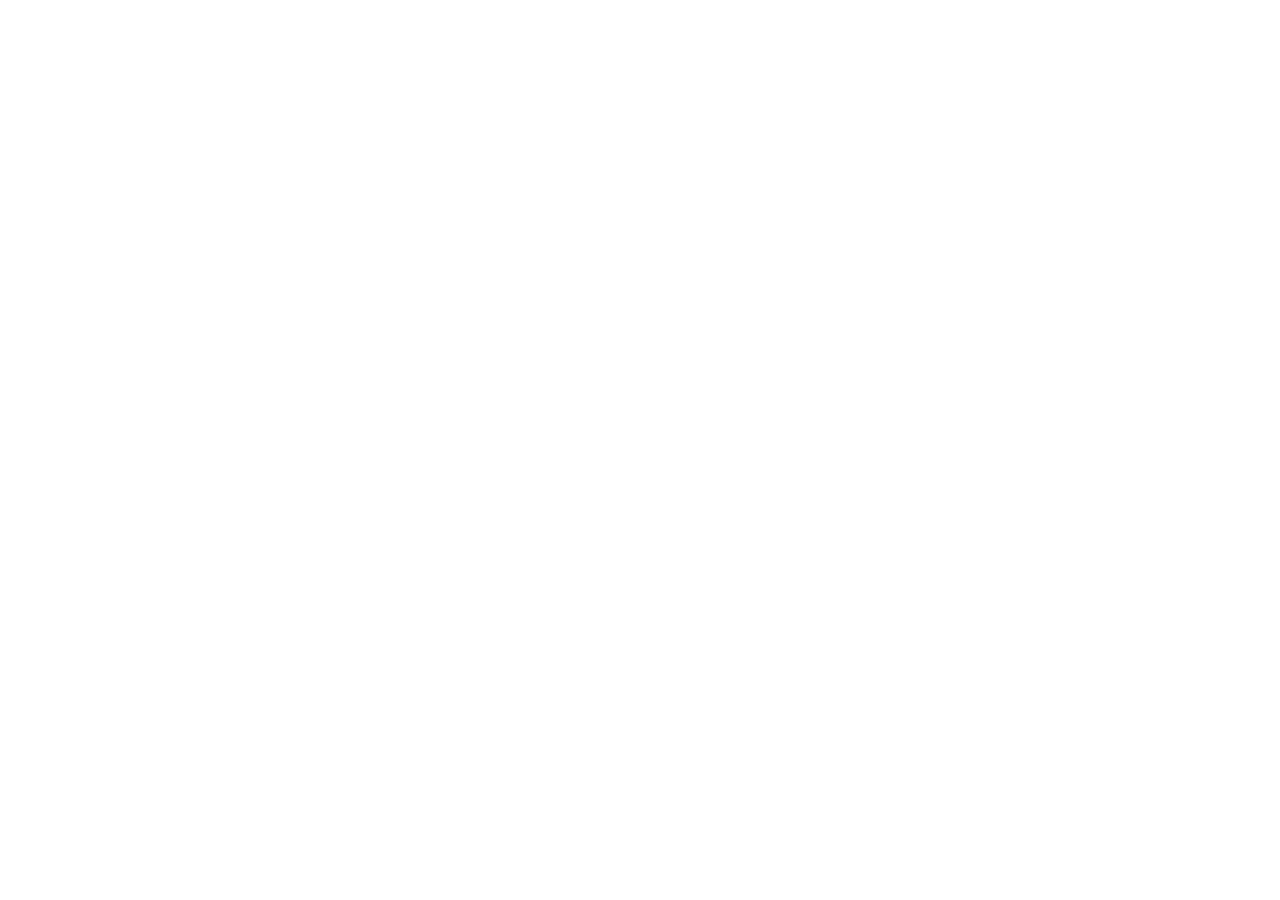
==== portfolio/index.html @ 7e3cb19e "base files" ====
<!DOCTYPE html>
<html lang="en">
<head>
    <meta charset="UTF-8">
    <meta name="viewport" content="width=device-width, initial-scale=1.0">
    <title>Portfolio</title>
</head>
<body>
    
</body>
</html>
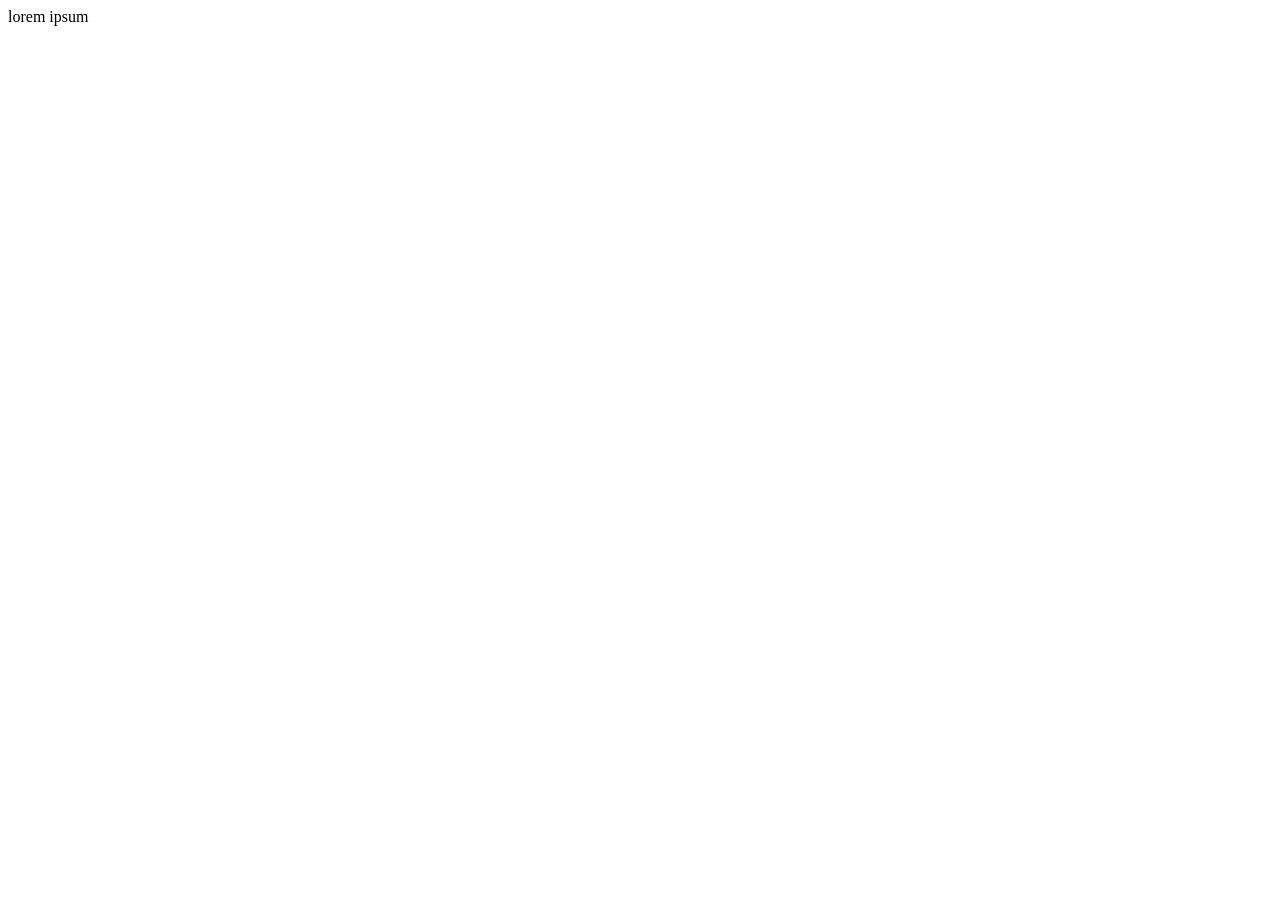
==== commit 7206aadb: "Update index.html" ====
--- a/portfolio/index.html
+++ b/portfolio/index.html
@@ -6,6 +6,6 @@
     <title>Portfolio</title>
 </head>
 <body>
-    
+    <a>lorem ipsum</a>
 </body>
-</html>+</html>
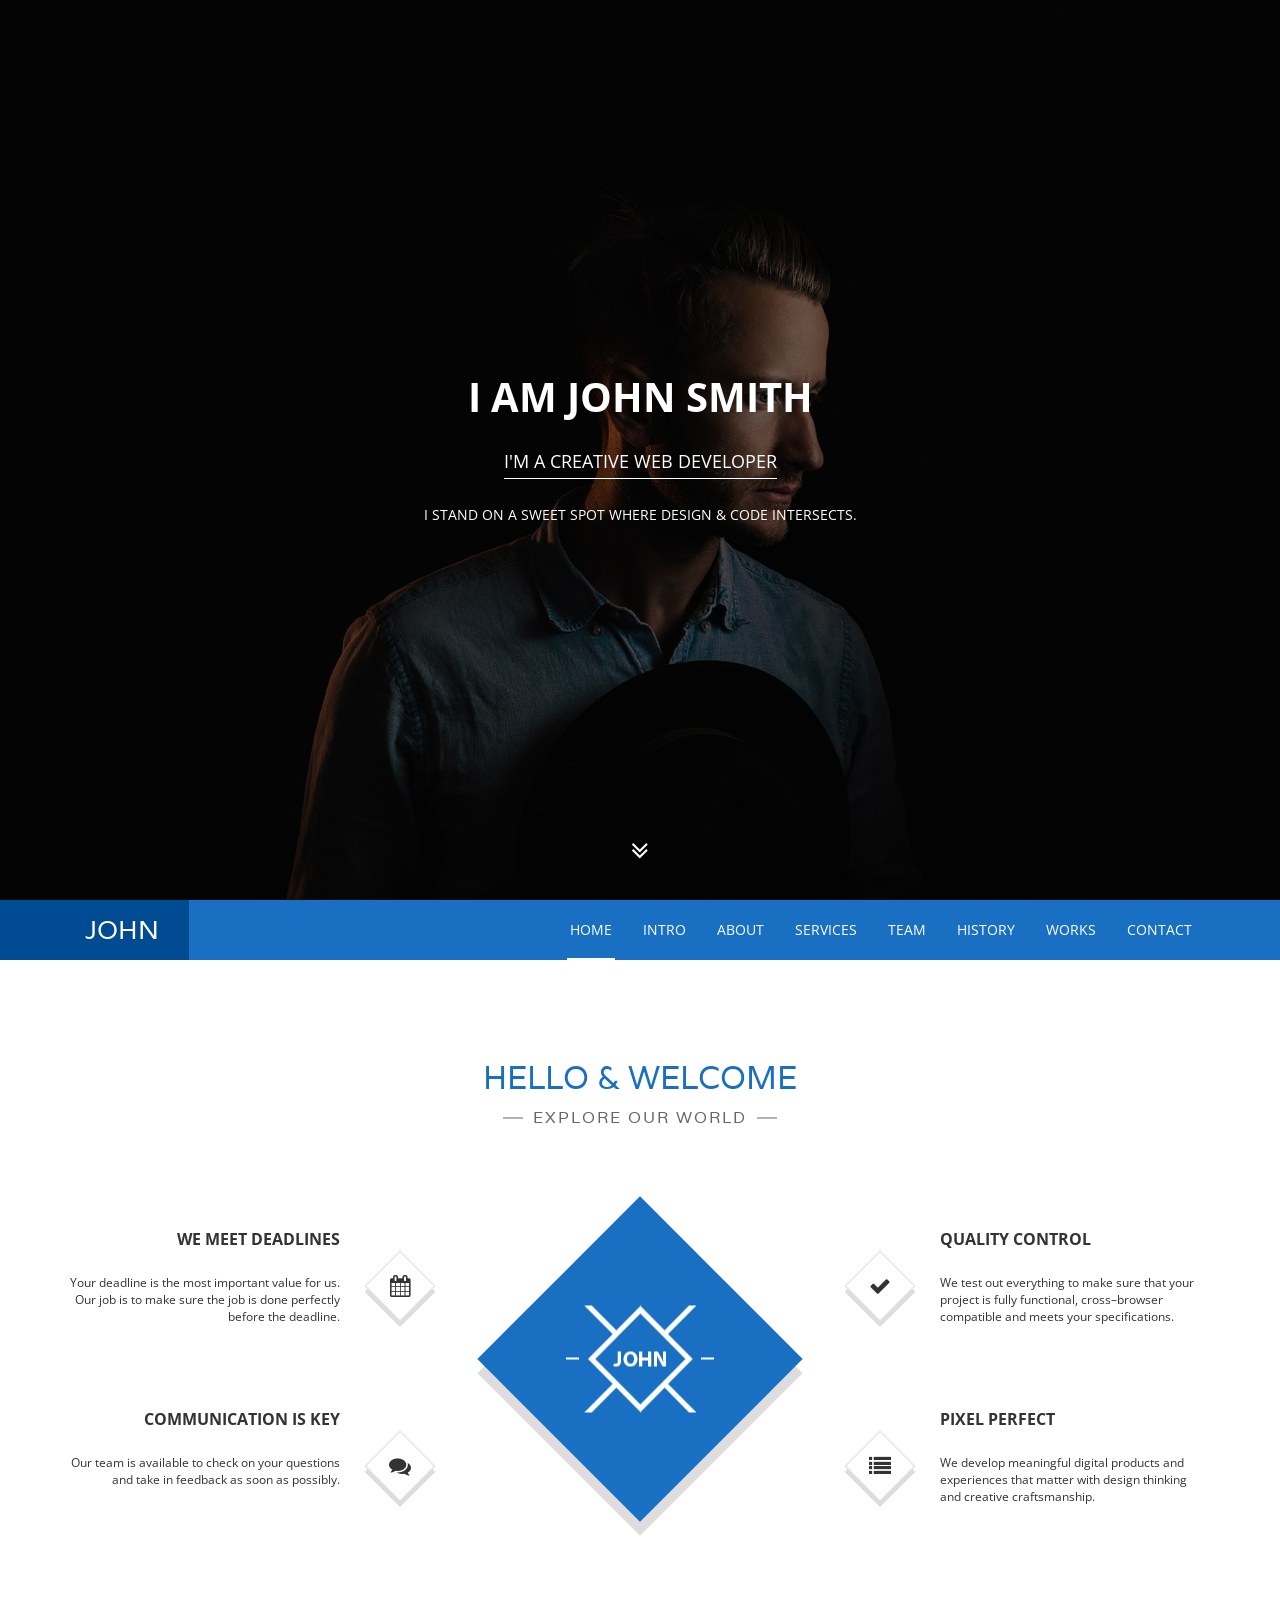
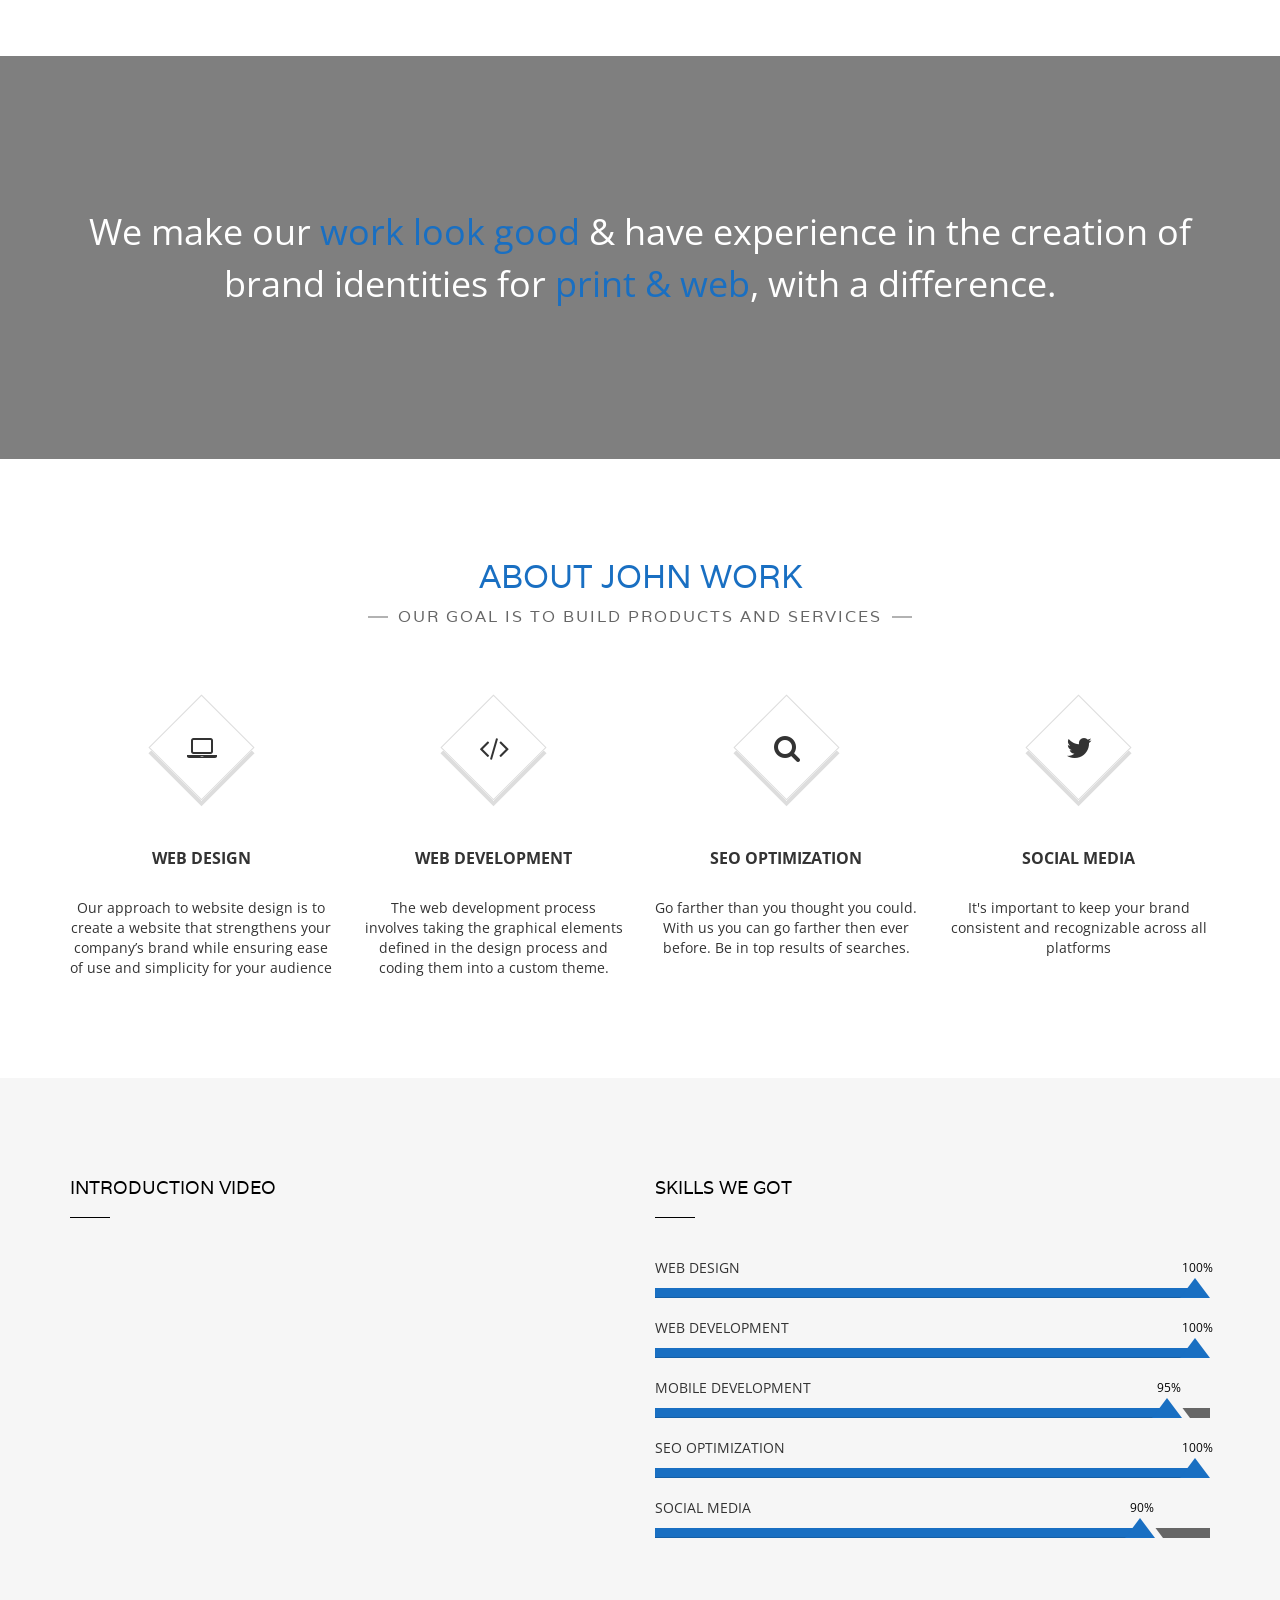
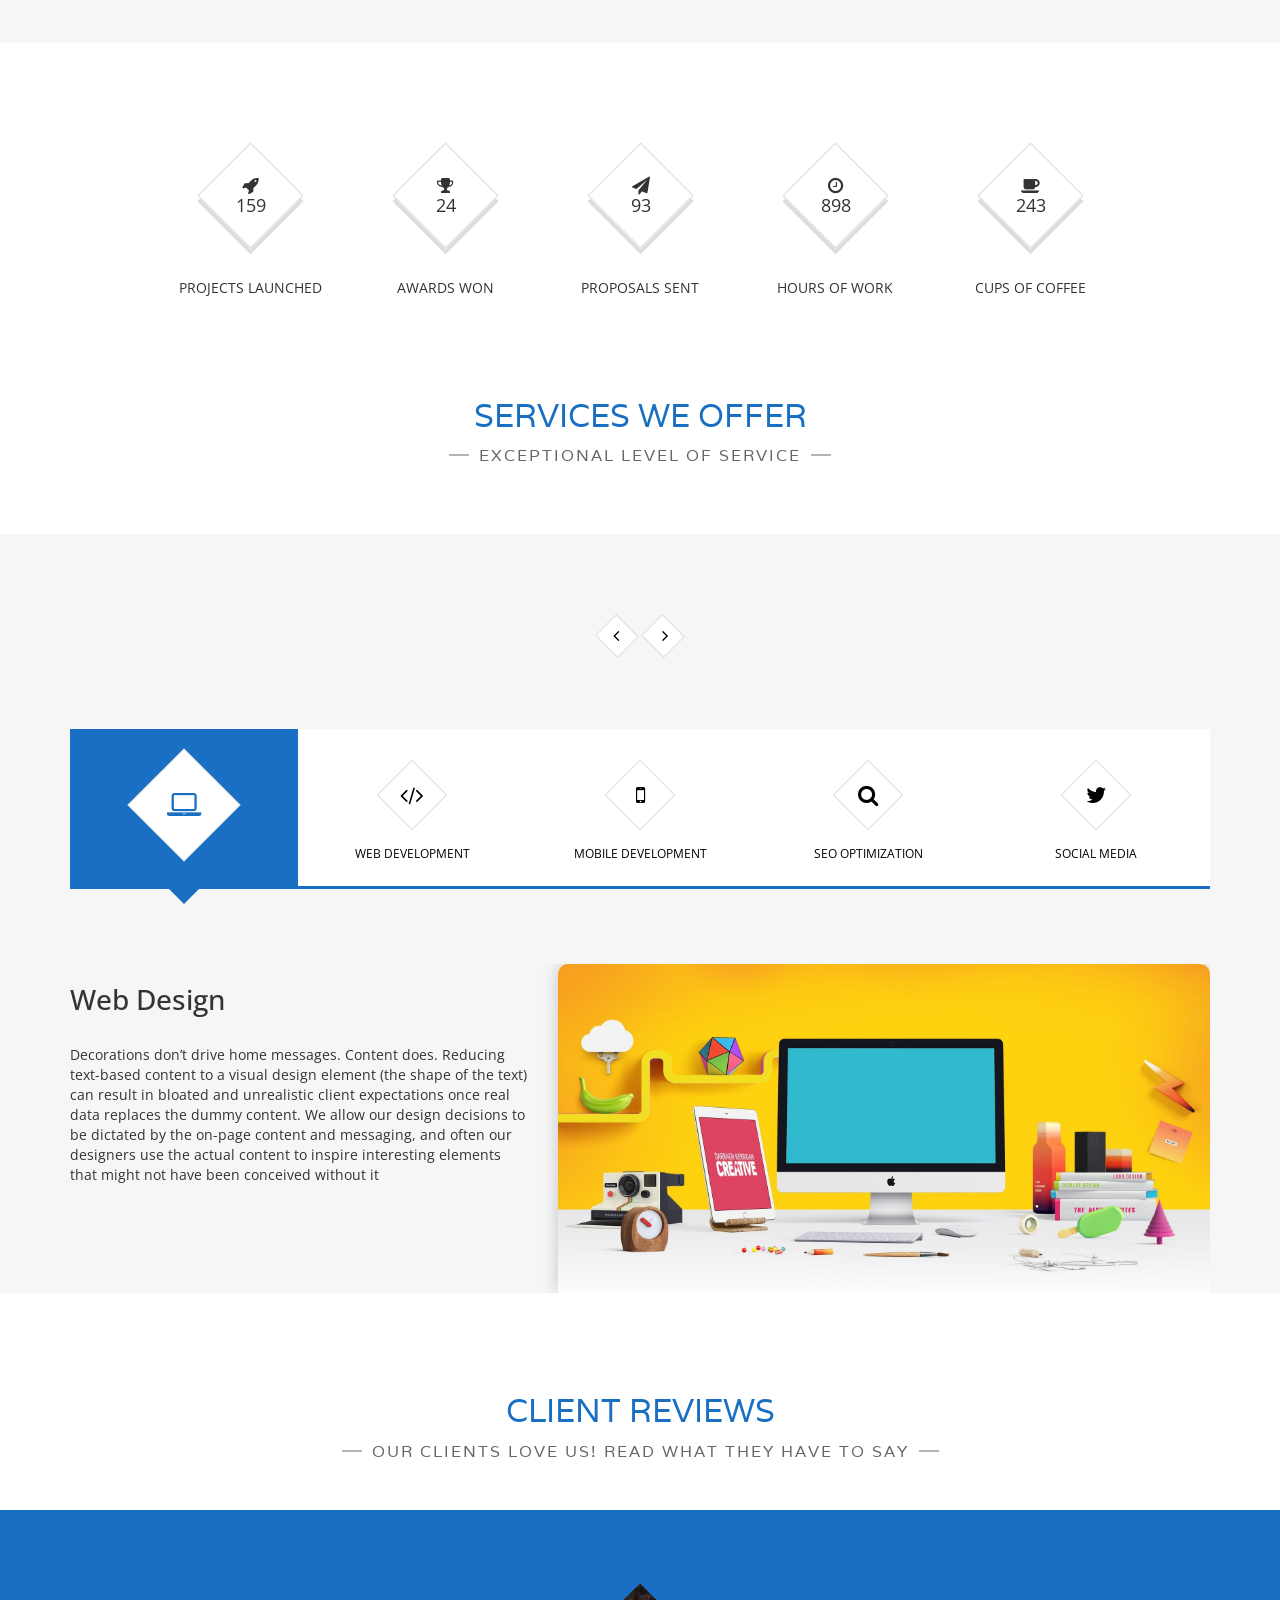
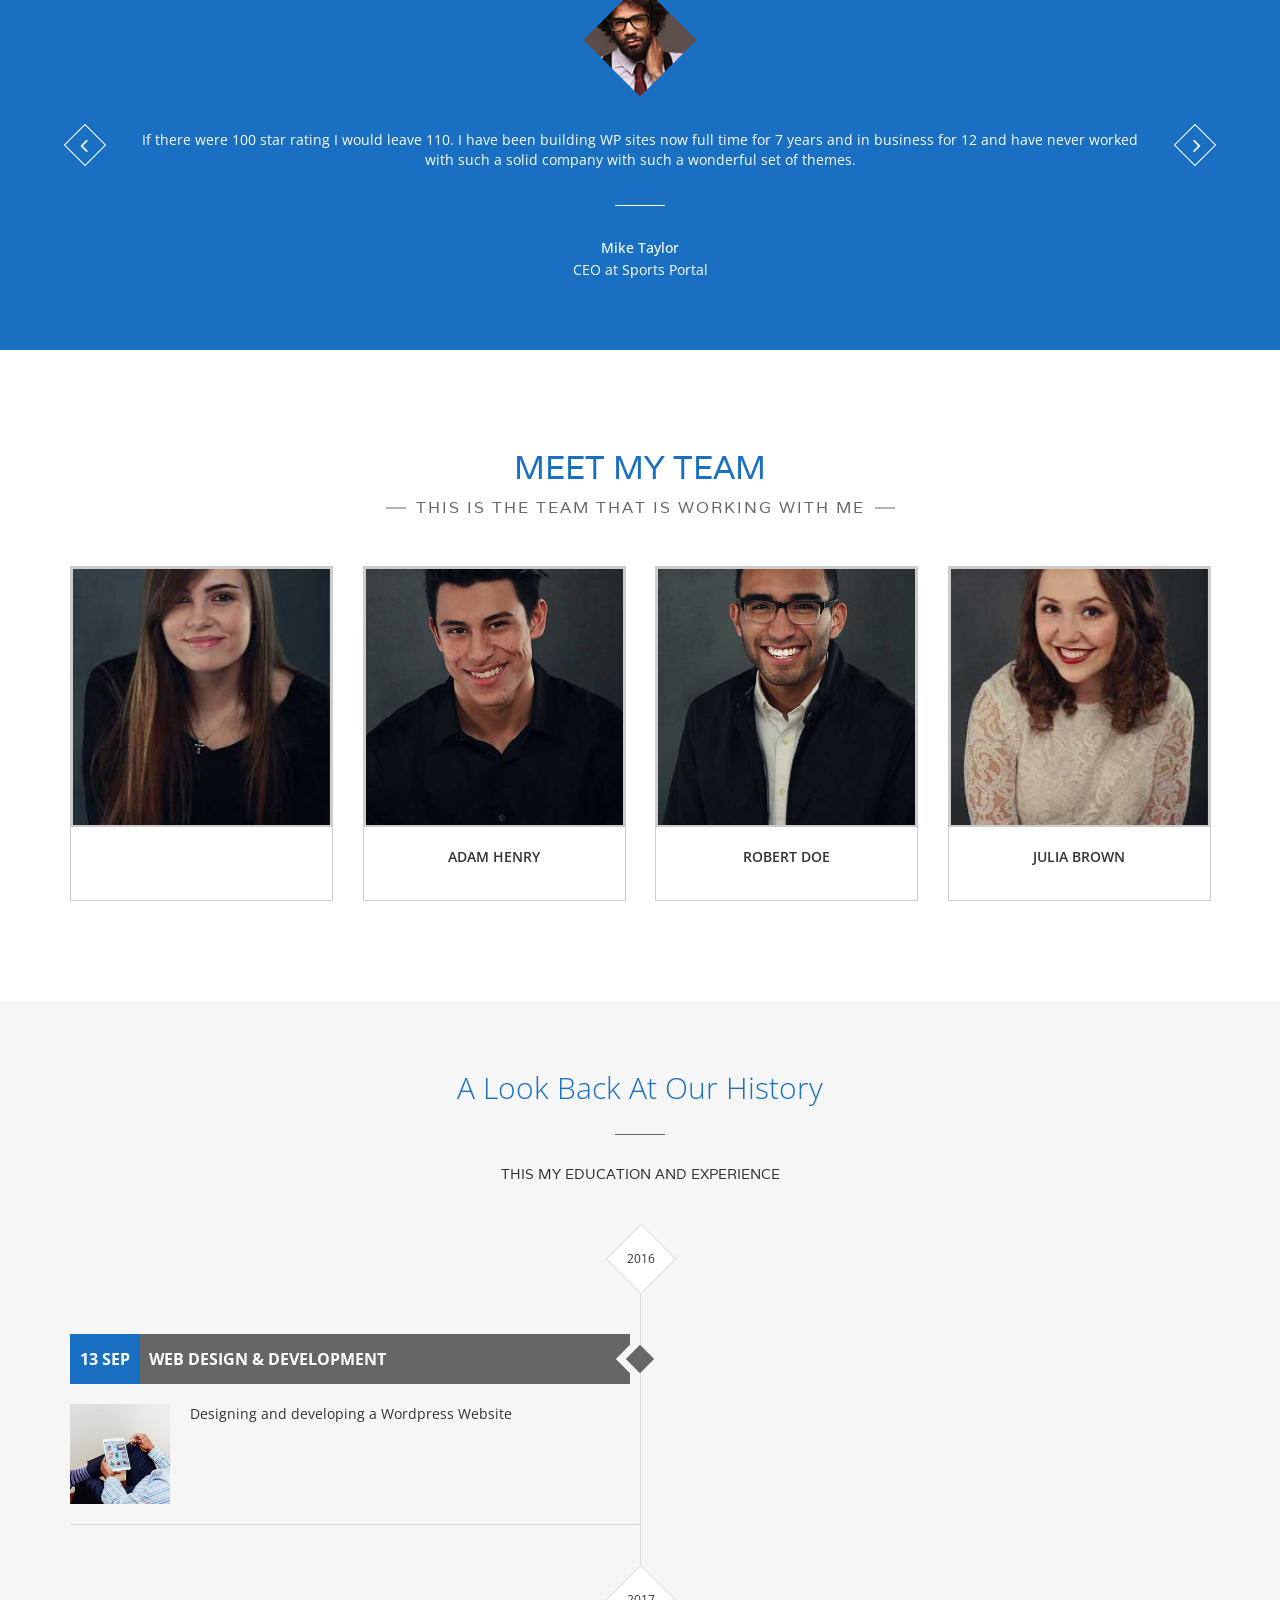
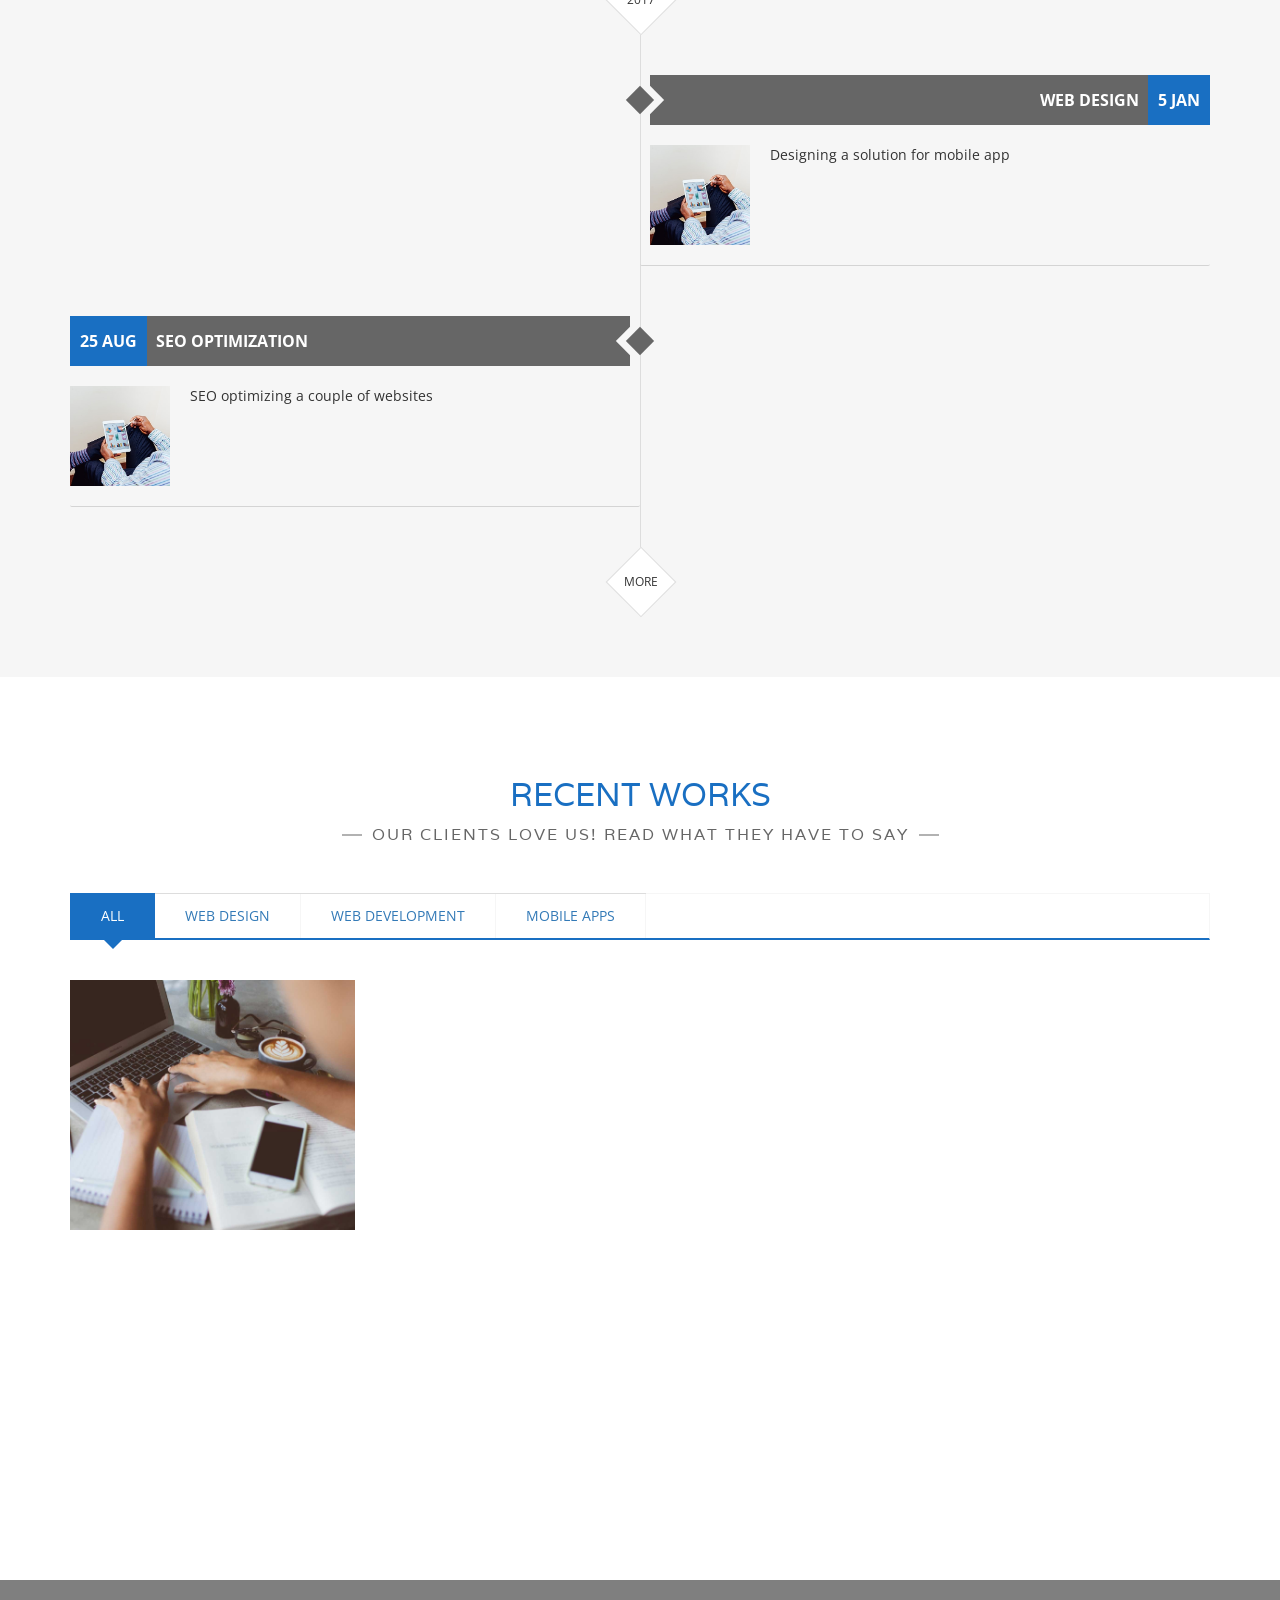
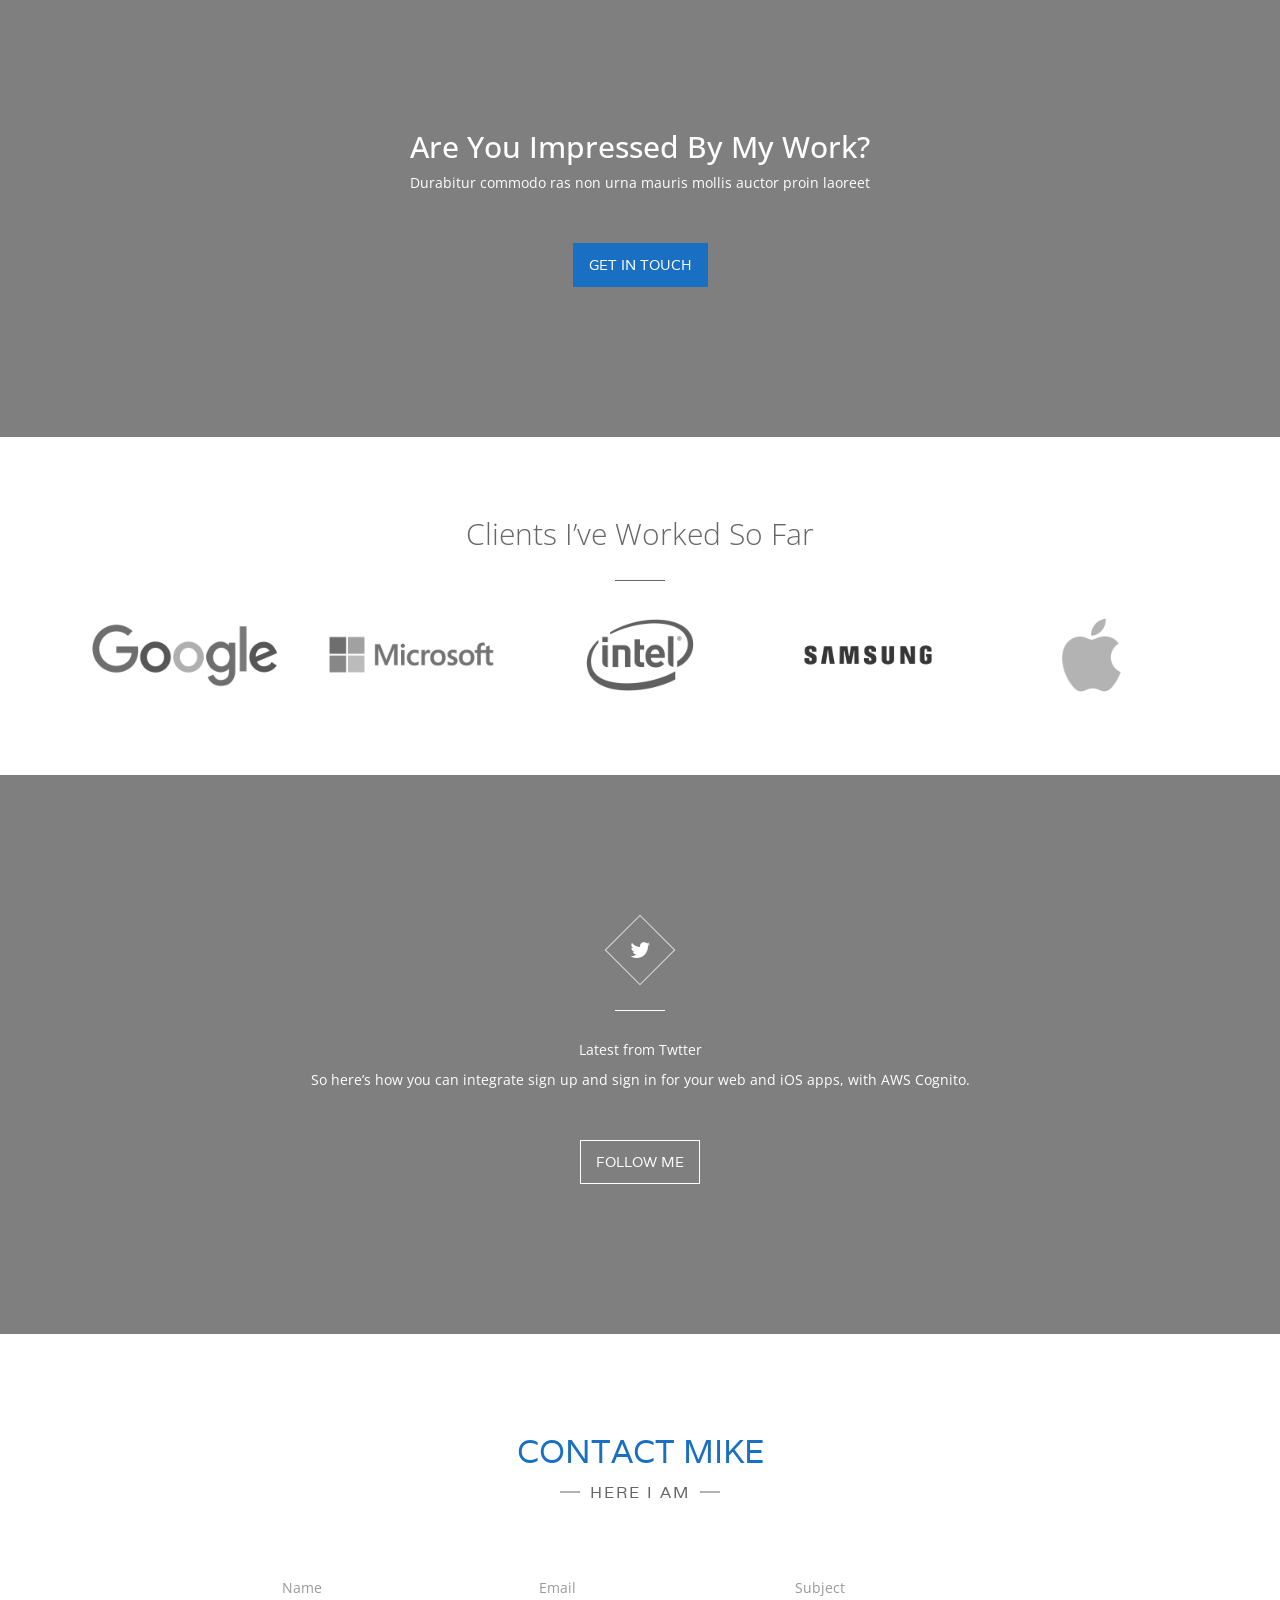
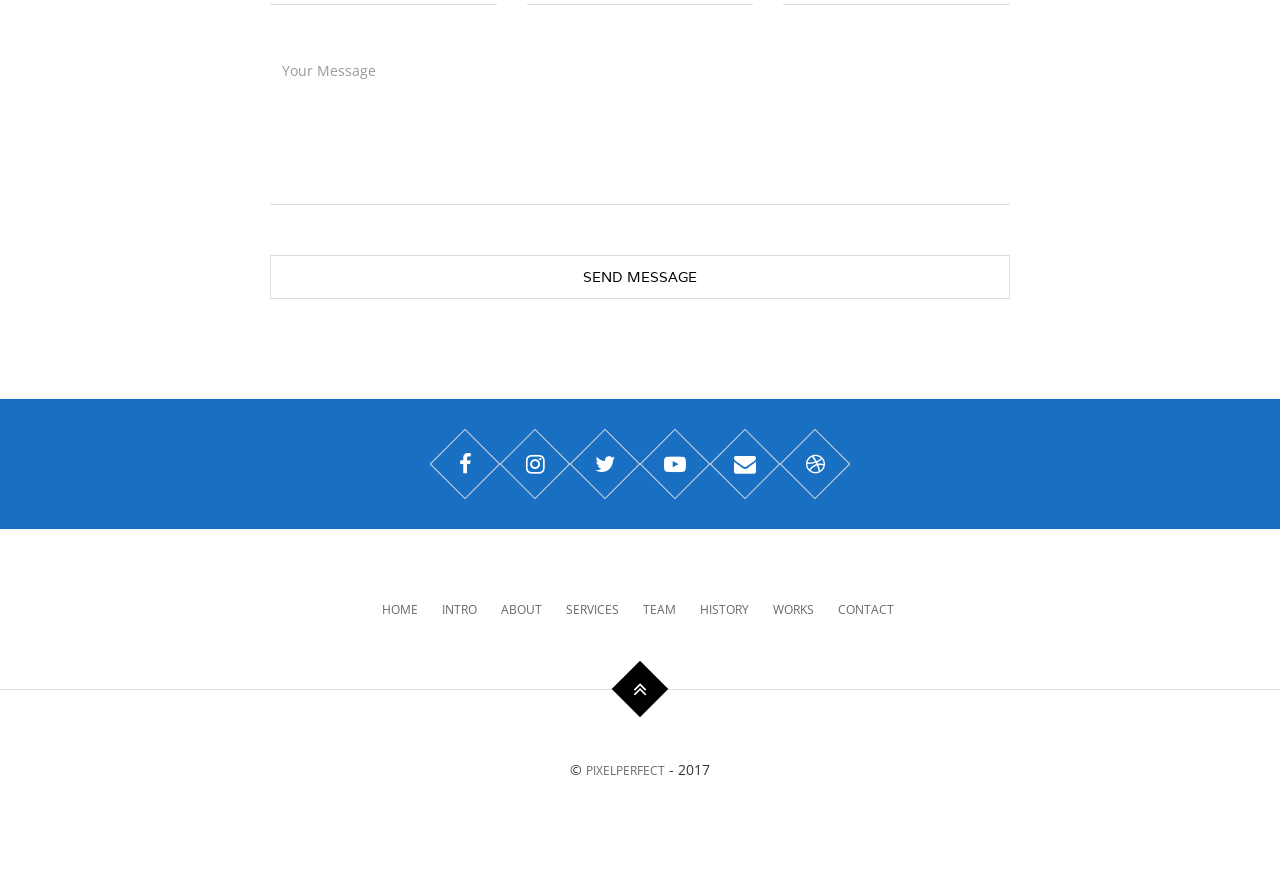
==== commit 9c98a9da: "Example" ====
--- a/portfolio/index.html
+++ b/portfolio/index.html
@@ -1,11 +1,1196 @@
 <!DOCTYPE html>
 <html lang="en">
 <head>
-    <meta charset="UTF-8">
-    <meta name="viewport" content="width=device-width, initial-scale=1.0">
-    <title>Portfolio</title>
+
+    <!-- Basic Page Needs
+    ================================================== -->
+    <meta http-equiv="Content-Type" content="text/html; charset=utf-8">
+    <meta http-equiv="X-UA-Compatible" content="IE=edge">
+
+    <title>Pixel Perfect Portfolio</title>
+
+    <meta name="description" content="">
+    <meta name="author" content="">
+    <meta name="keywords" content="">
+
+    <!-- Mobile Specific Metas
+    ================================================== -->
+    <meta name="viewport" content="width=device-width, minimum-scale=1.0">
+    <meta name="apple-mobile-web-app-capable" content="yes">
+
+    <!-- Fonts -->
+    <link href="https://fonts.googleapis.com/css?family=Open+Sans:300,400,600,700|Varela" rel="stylesheet">
+
+    <!-- Favicon
+    ================================================== -->
+    <link rel="apple-touch-icon" sizes="144x144" href="assets/img/apple-touch-icon.png">
+    <link rel="icon" type="image/png" sizes="32x32" href="assets/img/favicon-32x32.png">
+    <link rel="icon" type="image/png" sizes="16x16" href="assets/img/favicon-16x16.png">
+    <link rel="icon" sizes="16x16" href="assets/img/favicon.ico">
+    <link rel="manifest" href="assets/img/manifest.json">
+    <link rel="mask-icon" href="assets/img/safari-pinned-tab.svg" color="#5bbad5">
+    <meta name="theme-color" content="#ffffff">
+
+    <!-- Stylesheets
+    ================================================== -->
+    <!-- Bootstrap core CSS -->
+    <link rel="stylesheet" href="assets/css/bootstrap.min.css" />
+
+    <!-- Font Awesome core CSS -->
+    <link rel="stylesheet" href="assets/css/font-awesome.min.css" />
+    
+    <!-- Custom CSS -->
+    <link rel="stylesheet" href="assets/css/style.css">
+
+    <!-- HTML5 shim and Respond.js IE8 support of HTML5 elements and media queries -->
+    <!--[if lt IE 9]>
+    <script src="https://oss.maxcdn.com/libs/html5shiv/3.7.0/html5shiv.js"></script>
+    <script src="https://oss.maxcdn.com/libs/respond.js/1.4.2/respond.min.js"></script>
+    <![endif]-->
+
 </head>
 <body>
-    <a>lorem ipsum</a>
+
+    <!-- Hero Section, Background Image change in css -->
+    <div id="top" class="hero background-overlay">
+    
+        <!-- Name & Description -->
+        <div class="hero-content">
+            <h1>I am John Smith</h1>
+            <p class="hero-job"><span>I'M A CREATIVE WEB DEVELOPER</span></p>
+            <p class="hero-job-desc">I STAND ON A SWEET SPOT WHERE DESIGN &amp; CODE INTERSECTS. </p>
+
+        </div><!-- /.hero-content -->
+
+        <div class="hero-arrow page-scroll home-arrow-down">
+            <a class="" href="#intro"><i class="fa fa-angle-double-down" aria-hidden="true"></i></a>
+        </div><!-- /.hero-arrow -->
+
+    </div><!-- /.hero -->
+    <!-- End Hero -->
+
+    <!-- Header -->
+    <header id="masthead" class="site-header">
+        <nav id="primary-navigation" class="site-navigation" data-spy="affix">
+            <div class="container">
+                <div class="navbar-header page-scroll">
+
+                    <button type="button" class="navbar-toggle collapsed" data-toggle="collapse" data-target="#portfolio-perfect-collapse" aria-expanded="false" >
+                        <span class="icon-bar"></span>
+                        <span class="icon-bar"></span>
+                        <span class="icon-bar"></span>
+                    </button>
+                    
+                    <!-- Name -->
+                    <div class="page-scroll site-logo">
+                        <a href="#top">John</a>
+                    </div>
+
+                </div><!-- /.navbar-header -->
+
+                <div class="main-menu collapse navbar-collapse" id="portfolio-perfect-collapse">
+
+                    <!-- Navigation -->
+                    <ul class="nav navbar-nav navbar-right">
+
+                        <li class="page-scroll"><a href="#top">Home</a></li>
+                        <li class="page-scroll"><a href="#intro">Intro</a></li>
+                        <li class="page-scroll"><a href="#about">About</a></li>
+                        <li class="page-scroll"><a href="#services">Services</a></li>
+                        <li class="page-scroll"><a href="#team">Team</a></li>
+                        <li class="page-scroll"><a href="#history">History</a></li>
+                        <li class="page-scroll"><a href="#works">Works</a></li>
+                        <li class="page-scroll"><a href="#contact">Contact</a></li>
+                        
+                    </ul><!-- /.navbar-nav -->
+
+                </div><!-- /.navbar-collapse -->
+            </div>
+        </nav><!-- /.primary-navigation -->
+    </header><!-- /#header -->
+    <!-- End Header -->
+
+    <!-- Main content -->
+    <main id="main" class="site-main">
+
+        <!-- Hello section -->
+		<section class="site-section section-hello" id="intro">
+			<div class="container">
+				<h2>HELLO &amp; WELCOME</h2>
+				<p class="section-subtitle"><span>EXPLORE OUR WORLD</span></p>
+				<div class="row">
+					<div class="col-sm-4">
+						<div class="main-service text-right">
+							<div class="rectangle">
+								<i class="fa fa-calendar" aria-hidden="true"></i>
+							</div><!-- /.rectangle -->
+							<h3>We Meet Deadlines</h3>
+							<p>Your deadline is the most important value for us. Our job is to make sure the job is done perfectly before the deadline.</p>
+						</div><!-- /.main-service -->
+                        <div class="main-service text-right">
+                            <div class="rectangle">
+                                <i class="fa fa-comments" aria-hidden="true"></i>
+                            </div>
+                            <h3>Communication Is Key</h3>
+                            <p>Our team is available to check on your questions and take in feedback as soon as possibly.</p>
+                        </div><!-- /.main-service -->
+					</div>
+					<div class="col-sm-4">
+						<div class="big-rectangle">
+							<img src="assets/img/john-logo.png" alt="">
+						</div><!-- /.big-rectangle -->
+					</div>
+					<div class="col-sm-4">
+                        <div class="main-service text-left">
+                            <div class="rectangle">
+                                <i class="fa fa-check" aria-hidden="true"></i>
+                            </div>
+                            <h3>Quality Control</h3>
+                            <p>We test out everything to make sure that your project is fully functional, cross–browser compatible and meets your specifications.</p>
+                        </div><!-- /.main-service -->
+						<div class="main-service text-left">
+							<div class="rectangle">
+								<i class="fa fa-list" aria-hidden="true"></i>
+							</div><!-- /.rectangle -->
+							<h3>Pixel Perfect</h3>
+							<p>We develop meaningful digital products and experiences that matter with design thinking and creative craftsmanship.</p>
+						</div><!-- /.main-service -->
+					</div>
+				</div>
+			</div>
+		</section><!-- /.section-hello -->
+        <!-- End Hello section -->
+
+        <!-- Quote section -->
+		<section class="section-background section-quote background-overlay text-center">
+			<div class="container">
+				<p>We make our <span>work look good</span> &amp; have experience in the creation of brand identities for <span>print &amp; web</span>, with a difference.</p>
+			</div>
+		</section><!-- /.section-quote -->
+        <!-- End Quote section -->
+
+        <!-- About section -->
+        <section class="site-section section-about text-center" id="about">
+            <div class="container">
+                <h2>ABOUT John WORK</h2>
+                <p class="section-subtitle"><span>Our goal is to build products and services</span></p>
+                <div class="row">
+                    <div class="col-sm-3 col-xs-6">
+                        <div class="feature-about">
+                            <div class="medium-rectangle rectangle">
+                                <i class="fa fa-laptop" aria-hidden="true"></i>
+                            </div><!-- /.rectangle -->
+                            <h3>Web design</h3>
+                            <p>Our approach to website design is to create a website that strengthens your company’s brand while ensuring ease of use and simplicity for your audience</p>
+                        </div><!-- /.feature-about -->
+                    </div>                    
+                    <div class="col-sm-3 col-xs-6">
+                        <div class="feature-about">
+                            <div class="medium-rectangle rectangle">
+                                <i class="fa fa-code" aria-hidden="true"></i>
+                            </div><!-- /.rectangle -->
+                            <h3>Web development</h3>
+                            <p>The web development process involves taking the graphical elements defined in the design process and coding them into a custom theme.</p>
+                        </div><!-- /.feature-about -->
+                    </div>                    
+                    <div class="col-sm-3 col-xs-6">
+                        <div class="feature-about">
+                            <div class="medium-rectangle rectangle">
+                                <i class="fa fa-search" aria-hidden="true"></i>
+                            </div><!-- /.rectangle -->
+                            <h3>SEO OPTIMIZATION</h3>
+                            <p>Go farther than you thought you could. With us you can go farther then ever before. Be in top results of searches.</p>
+                        </div><!-- /.feature-about -->
+                    </div>                    
+                    <div class="col-sm-3 col-xs-6">
+                        <div class="feature-about">
+                            <div class="medium-rectangle rectangle">
+                                <i class="fa fa-twitter" aria-hidden="true"></i>
+                            </div><!-- /.rectangle -->
+                            <h3>SOCIAL MEDIA</h3>
+                            <p>It's important to keep your brand consistent and recognizable across all platforms</p>
+                        </div><!-- /.feature-about -->
+                    </div>
+                </div>
+            </div>
+        </section><!-- /.section-about -->
+        <!-- End About section -->
+
+        <!-- Skills section -->
+        <section class="site-section section-skills">
+            <div class="container">
+                <div class="row">
+                    <div class="col-sm-6">
+                        <h2>Introduction video</h2>
+                        <iframe src="https://player.vimeo.com/video/158928871" width="100%" height="280" frameborder="0" webkitallowfullscreen mozallowfullscreen allowfullscreen></iframe>
+                    </div>
+                    <div class="col-sm-6">
+                        <h2>SKILLS WE GOT</h2>
+                        <div class="progress-group">
+                            <p>Web design</p>
+                            <div class="progress">
+                                <div class="progress-bar" role="progressbar" data-transitiongoal="100">
+                                </div>
+                            </div><!-- /.progress -->
+                        </div><!-- /.progress-group -->
+
+                        <div class="progress-group">
+                            <p>Web development</p>
+                            <div class="progress">
+                                <div class="progress-bar" role="progressbar" data-transitiongoal="100">
+                                </div>
+                            </div><!-- /.progress -->
+                        </div><!-- /.progress-group -->
+
+                        <div class="progress-group">
+                            <p>Mobile Development</p>
+                            <div class="progress">
+                                <div class="progress-bar" role="progressbar" data-transitiongoal="95">
+                                </div>
+                            </div><!-- /.progress -->
+                        </div><!-- /.progress-group -->
+
+                        <div class="progress-group">
+                            <p>SEO optimization</p>
+                            <div class="progress">
+                                <div class="progress-bar" role="progressbar" data-transitiongoal="100">
+                                </div>
+                            </div><!-- /.progress -->
+                        </div><!-- /.progress-group -->
+
+                        <div class="progress-group">
+                            <p>Social Media</p>
+                            <div class="progress">
+                                <div class="progress-bar" role="progressbar" data-transitiongoal="90">
+                                </div>
+                            </div><!-- /.progress -->
+                        </div><!-- /.progress-group -->
+                    </div>
+                </div>
+            </div>
+        </section><!-- /.section-skills -->
+        <!-- End Skills section -->
+
+        <!-- Counters section -->
+        <section class="site-section section-counters text-center">
+            <div class="container">
+                <div class="row">
+                    <div class="col-sm-2 col-xs-6 col-sm-offset-1">
+                        <div class="counter">
+                            <div class="rectangle medium-rectangle ">
+                                <i class="fa fa-rocket" aria-hidden="true"></i>
+                                <span class="counter-start" data-to="167" data-speed="2000">167</span>
+                            </div><!-- /.rectangle -->
+                            <p>Projects Launched</p>
+                        </div><!-- /.counter -->
+                    </div>
+                    <div class="col-sm-2 col-xs-6">
+                        <div class="counter">
+                            <div class="rectangle medium-rectangle ">
+                                <i class="fa fa-trophy" aria-hidden="true"></i>
+                                <span class="counter-start" data-to="25" data-speed="2000">25</span>
+                            </div><!-- /.rectangle -->
+                             <p>Awards won</p>
+                        </div><!-- /.counter -->
+                    </div>                    
+                    <div class="col-sm-2 col-xs-6">
+                        <div class="counter">
+                            <div class="rectangle medium-rectangle ">
+                                <i class="fa fa-paper-plane" aria-hidden="true"></i>
+                                <span class="counter-start" data-to="98" data-speed="2000">98</span>
+                            </div><!-- /.rectangle -->
+                             <p>Proposals Sent</p>
+                        </div><!-- /.counter -->
+                    </div>                    
+                    <div class="col-sm-2 col-xs-6">
+                        <div class="counter">
+                            <div class="rectangle medium-rectangle ">
+                                <i class="fa fa-clock-o" aria-hidden="true"></i>
+                                <span class="counter-start" data-to="945" data-speed="2000">945</span>
+                            </div><!-- /.rectangle -->
+                             <p>Hours of work</p>
+                        </div><!-- /.counter -->
+                    </div>                    
+                    <div class="col-sm-2 col-xs-12">
+                        <div class="counter">
+                            <div class="rectangle medium-rectangle ">
+                                <i class="fa fa-coffee" aria-hidden="true"></i>
+                                <span class="counter-start" data-to="256" data-speed="2000">256</span>
+                            </div><!-- /.rectangle -->
+                             <p>Cups of coffee</p>
+                        </div><!-- /.counter -->
+                    </div>
+                </div>
+
+            </div>
+        </section><!-- /.section-counters -->
+        <!-- End Counters section -->
+
+        <!-- Services section -->
+        <section class="site-section section-services" id="services">
+
+            <div class="container-fluid">
+                <h2>SERVICES WE OFFER</h2>
+                <p class="section-subtitle"><span>Exceptional level of service</span></p>
+            </div>
+
+            <div class="container">
+
+                <div class="carousel slide" id="services-carousel">
+
+                    <div class="item-controls text-center">
+                        <a href="#services-carousel" class="left btn carousel-control" data-slide="prev"><i class="fa fa-angle-left" aria-hidden="true"></i>
+                        </a>
+                        <a href="#services-carousel" class="right btn carousel-control" data-slide="next"><i class="fa fa-angle-right" aria-hidden="true"></i>
+                        </a>
+                    </div><!-- /.item-controls -->
+
+                    <div class="carousel-indicators nav-tabs text-center">
+                        <a data-target="#services-carousel" href="#" data-slide-to="0" class="active">
+                            <div class="col-xs-4 col-sm-fifth">
+                                <div class="service">
+                                    <div class="rectangle">
+                                        <i class="fa fa-laptop" aria-hidden="true"></i>
+                                    </div>
+                                    <p class="hidden-xs">Web design</p>
+                                </div>
+                            </div>
+                        </a><!-- /.item -->
+                        <a data-target="#services-carousel" href="#" data-slide-to="1">
+                            <div class="col-xs-4 col-sm-fifth">
+                                <div class="service">
+                                    <div class="rectangle">
+                                        <i class="fa fa-code" aria-hidden="true"></i>
+                                    </div>
+                                    <p class="hidden-xs">Web development</p>
+                                </div>
+                            </div>
+                        </a><!-- /.item -->
+                        <a data-target="#services-carousel" href="#" data-slide-to="2">
+                            <div class="col-xs-4 col-sm-fifth">
+                                <div class="service">
+                                    <div class="rectangle">
+                                        <i class="fa fa-mobile" aria-hidden="true"></i>
+                                    </div>
+                                    <p class="hidden-xs">Mobile Development</p>
+                                </div>
+                            </div>
+                        </a><!-- /.item -->
+                        <a data-target="#services-carousel" href="#" data-slide-to="3">
+                            <div class="col-xs-4 col-sm-fifth">
+                                <div class="service">
+                                    <div class="rectangle">
+                                        <i class="fa fa-search" aria-hidden="true"></i>
+                                    </div>
+                                    <p class="hidden-xs">SEO optimization</p>
+                                </div>
+                            </div>
+                        </a><!-- /.item -->
+                        <a data-target="#services-carousel" href="#" data-slide-to="4">
+                            <div class="col-xs-4 col-sm-fifth">
+                                <div class="service">
+                                    <div class="rectangle">
+                                        <i class="fa fa-twitter" aria-hidden="true"></i>
+                                    </div>
+                                    <p class="hidden-xs">Social Media</p>
+                                </div>
+                            </div>
+                        </a><!-- /.item -->
+                    </div><!-- /.carousel-indicators -->
+                        
+                           
+                    <div class="carousel-inner">
+                        <!-- Item 1 -->   
+                        <div id="item1" class="item tab-pane active">
+                            <div class="row">
+                                <div class="col-md-5">
+                                    <div class="service-info">
+                                        <h3 class="service-title">Web Design</h3>
+                                        <p>Decorations don’t drive home messages. Content does. Reducing text-based content to a visual design element (the shape of the text) can result in bloated and unrealistic client expectations once real data replaces the dummy content. We allow our design decisions to be dictated by the on-page content and messaging, and often our designers use the actual content to inspire interesting elements that might not have been conceived without it</p>
+                                    </div>
+                                </div>
+                                <div class="col-md-7">
+                                    <img src="assets/img/web-design.jpg" class="img-responsive" alt="">
+                                </div>
+                            </div>
+                        </div><!-- /.item -->
+                        <!-- Item 2 -->   
+                        <div id="item2" class="item tab-pane">
+                            <div class="row">
+                                <div class="col-md-5">
+                                    <div class="service-info">
+                                        <h3 class="service-title">Web Development</h3>
+                                        <p>Once we have come up with a unique design and have finalized the textures and graphics to be added, the next step is to make it all come together. And that is what we aim to achieve at our web development agency India. Only a professionally designed website can justify the uniqueness of your idea and this is a fact clearly understood by our team. </p>
+
+                                        <p>While a good design can impress the users, it is the codes and development process that ensures that your target users will find the browsing experience equally amazing as your design. </p>
+                                    </div>
+                                </div>
+                                <div class="col-md-7">
+                                    <img src="assets/img/web-development.jpg" class="img-responsive" alt="">
+                                </div>
+                            </div>
+                        </div><!-- /.item -->
+                        <!-- Item 3 -->   
+                        <div id="item3" class="item tab-pane">
+                            <div class="row">
+                                <div class="col-md-5">
+                                    <div class="service-info">
+                                        <h3 class="service-title">Mobile Development</h3>
+                                        <p>With an increasing importance being given to smart phones, and mobile apps, it has become immensely important to include app development as part of web design services. Our team is known to provide excellent and extraordinary apps that are unique in every way. All the apps developed by our team are based on providing interesting features combined with enhanced functionality. With a mobile app in place, you can increase the reach of your brand and broaden its horizons too. You can have an easy to use professional app created that provides ease of functionality and an amazing appeal.</p>                                     
+                                    </div>
+                                </div>
+                                <div class="col-md-7">
+                                    <img src="assets/img/mobile-development.jpg" class="img-responsive" alt="">
+                                </div>
+                            </div>
+                        </div><!-- /.item -->
+                        <!-- Item 4 -->   
+                        <div id="item4" class="item tab-pane">
+                            <div class="row">
+                                <div class="col-md-5">
+                                    <div class="service-info">
+                                        <h3 class="service-title">SEO optimization</h3>
+                                        <p>Search engine optimization (SEO) is the process of improving the visibility of a web site in search engines. Consumer puts a lot of trust in search engines to find what they need. Google receives 34,000 searches per second. Those searches involve finding products, reviewing brands, and looking up business locations.</p>
+                                    </div>
+                                </div>
+                                <div class="col-md-7">
+                                    <img src="assets/img/seo-optimization.jpg" class="img-responsive" alt="">
+                                </div>
+                            </div>
+                        </div><!-- /.item -->
+                        <!-- Item 5 -->   
+                        <div id="item5" class="item tab-pane">
+                            <div class="row">
+                                <div class="col-md-5">
+                                    <div class="service-info">
+                                        <h3 class="service-title">Social Media</h3>
+                                        <p>Social Media, has become an essential tool of marketing an online business. It gives you a platform to interact and inform people about yourself and your brand. The concept of social media basically refers to the task of promoting websites or business through social media platforms..</p>
+                                    </div>
+                                </div>
+                                <div class="col-md-7">
+                                    <img src="assets/img/social-media.jpg" class="img-responsive" alt="">
+                                </div>
+                            </div>
+                        </div><!-- /.item -->
+                    </div><!-- /.carousel-inner -->
+                </div><!-- /.carousel -->
+            </div>
+        </section><!-- /.section-services -->
+        <!-- End Services section -->
+
+        <!-- Reviews section -->
+        <section class="site-section section-reviews text-center">
+            <div class="container">
+                <h2>Client Reviews</h2>
+                <p class="section-subtitle"><span>OUR CLIENTS LOVE US! READ WHAT THEY HAVE TO SAY</span></p>
+            </div>
+
+            <div class="blue-bg">
+                <div class="container">
+                    <div class="review-carousel">
+                        <!-- Review 1 -->
+                        <div class="review">
+                            <div class="rectangle">
+                                <img src="assets/img/review.jpg" class="img-res" alt="">
+                            </div>
+                            <p>If there were 100 star rating I would leave 110. I have been building WP sites now full time for 7 years and in business for 12 and have never worked with such a solid company with such a wonderful set of themes.</p>
+                            <div class="review-author">
+                                <h3>Mike Taylor</h3>
+                                <p>CEO at Sports Portal</p>
+                            </div><!-- /.review-author -->
+                        </div><!-- /.review -->
+                        <!-- Review 2 -->
+                        <div class="review">
+                            <div class="rectangle">
+                                <img src="assets/img/review-2.jpg" class="img-res" alt="">
+                            </div>
+                            <p>Diana Johnson is a rare SEO consultant who does things the right way. I’ve been consistently impressed with her process, organization and strategic method of doing SEO the right way.</p>
+                            <div class="review-author">
+                                <h3>Anna Murray</h3>
+                                <p>CEO at Law firm</p>
+                            </div><!-- /.review-author -->
+                        </div><!-- /.review -->
+                    </div><!-- /.review-carousel -->
+                </div>
+            </div>
+        </section><!-- /.section-reviews -->
+        <!-- End Reviews section -->
+
+        <!-- Team section -->
+        <section class="site-section section-team" id="team">
+            <div class="container">
+                <h2>MEET MY TEAM</h2>
+                <p class="section-subtitle"><span>This is the team that is working with me</span></p>
+                
+                <div class="team">
+                    <div class="row">   
+                        <!-- Team Member --> 
+                        <div class="col-md-3 col-xs-6">
+                            <div class="team-member">
+                                <div class="flipper">
+                                    <div class="team-member-front">
+                                        <div class="team-member-thumb">
+                                            <img src="assets/img/employee-1.jpg" class="img-res" alt="">
+                                        </div>  <!-- /.team-member-thumb -->
+                                        <p class="team-member-front-name">DIANA JOHNSON</p>
+                                    </div><!-- /.team-member-front -->
+                                    <div class="team-member-back">
+                                        <div class="team-member-info">
+                                            <h3 class="team-member-back-name">DIANA JOHNSON</h3>
+                                            <p class="team-member-back-position">Web Designer</p>
+                                            <p class="team-member-back-info">Curabitur nulla odio bibendum sit amet facilisis sed lobortis id, just Donec ollic itudin facil isis nulla. Donec eget ligula. </p>
+                                            <div class="social-icons small">
+                                                <a href="#" class="rectangle"><i class="fa fa-facebook"></i></a>
+                                                <a href="#" class="rectangle"><i class="fa fa-twitter"></i></a>
+                                                <a href="#" class="rectangle"><i class="fa fa-linkedin"></i></a>
+                                                <a href="#" class="rectangle"><i class="fa fa-dribbble"></i></a>
+                                            </div>
+                                        </div><!-- /.team-member-back-info -->
+                                    </div><!-- /.team-member-back -->  
+                                </div>         
+                            </div><!-- /.team-member -->       
+                        </div>
+                        <!-- Team Member --> 
+                        <div class="col-md-3 col-xs-6">
+                            <div class="team-member">
+                                <div class="flipper">
+                                    <div class="team-member-front">
+                                        <div class="team-member-thumb">
+                                            <img src="assets/img/employee-2.jpg" class="img-res" alt="">
+                                        </div>  <!-- /.team-member-thumb -->
+                                        <p class="team-member-front-name">ADAM HENRY</p>
+                                    </div><!-- /.team-member-front -->
+                                    <div class="team-member-back">
+                                        <div class="team-member-info">
+                                            <h3 class="team-member-back-name">ADAM HENRY</h3>
+                                            <p class="team-member-back-position">Web Developer</p>
+                                            <p class="team-member-back-info">Curabitur nulla odio bibendum sit amet facilisis sed lobortis id, just Donec ollic itudin facil isis nulla. Donec eget ligula. </p>
+                                            <div class="social-icons small">
+                                                <a href="#" class="rectangle"><i class="fa fa-facebook"></i></a>
+                                                <a href="#" class="rectangle"><i class="fa fa-twitter"></i></a>
+                                                <a href="#" class="rectangle"><i class="fa fa-linkedin"></i></a>
+                                                <a href="#" class="rectangle"><i class="fa fa-dribbble"></i></a>
+                                            </div>
+                                        </div><!-- /.team-member-back-info -->
+                                    </div><!-- /.team-member-back -->  
+                                </div>         
+                            </div><!-- /.team-member -->       
+                        </div>
+                        <!-- Team Member --> 
+                        <div class="col-md-3 col-xs-6">
+                            <div class="team-member">
+                                <div class="flipper">
+                                    <div class="team-member-front">
+                                        <div class="team-member-thumb">
+                                            <img src="assets/img/employee-3.jpg" class="img-res" alt="">
+                                        </div>  <!-- /.team-member-thumb -->
+                                        <p class="team-member-front-name">ROBERT DOE</p>
+                                    </div><!-- /.team-member-front -->
+                                    <div class="team-member-back">
+                                        <div class="team-member-info">
+                                            <h3 class="team-member-back-name">ROBERT DOE</h3>
+                                            <p class="team-member-back-position">Mobile APP Developer</p>
+                                            <p class="team-member-back-info">Curabitur nulla odio bibendum sit amet facilisis sed lobortis id, just Donec ollic itudin facil isis nulla. Donec eget ligula. </p>
+                                            <div class="social-icons small">
+                                                <a href="#" class="rectangle"><i class="fa fa-facebook"></i></a>
+                                                <a href="#" class="rectangle"><i class="fa fa-twitter"></i></a>
+                                                <a href="#" class="rectangle"><i class="fa fa-linkedin"></i></a>
+                                                <a href="#" class="rectangle"><i class="fa fa-dribbble"></i></a>
+                                            </div>
+                                        </div><!-- /.team-member-back-info -->
+                                    </div><!-- /.team-member-back -->  
+                                </div>         
+                            </div><!-- /.team-member -->       
+                        </div>
+                        <!-- Team Member --> 
+                        <div class="col-md-3 col-xs-6">
+                            <div class="team-member">
+                                <div class="flipper">
+                                    <div class="team-member-front">
+                                        <div class="team-member-thumb">
+                                            <img src="assets/img/employee-4.jpg" class="img-res" alt="">
+                                        </div>  <!-- /.team-member-thumb -->
+                                        <p class="team-member-front-name">JULIA BROWN</p>
+                                    </div><!-- /.team-member-front -->
+                                    <div class="team-member-back">
+                                        <div class="team-member-info">
+                                            <h3 class="team-member-back-name">JULIA BROWN</h3>
+                                            <p class="team-member-back-position">Seo Specialist</p>
+                                            <p class="team-member-back-info">Curabitur nulla odio bibendum sit amet facilisis sed lobortis id, just Donec ollic itudin facil isis nulla. Donec eget ligula. </p>
+                                            <div class="social-icons small">
+                                                <a href="#" class="rectangle"><i class="fa fa-facebook"></i></a>
+                                                <a href="#" class="rectangle"><i class="fa fa-twitter"></i></a>
+                                                <a href="#" class="rectangle"><i class="fa fa-linkedin"></i></a>
+                                                <a href="#" class="rectangle"><i class="fa fa-dribbble"></i></a>
+                                            </div>
+                                        </div><!-- /.team-member-back-info -->
+                                    </div><!-- /.team-member-back -->  
+                                </div>         
+                            </div><!-- /.team-member -->       
+                        </div>
+                    </div>
+                </div><!-- /.team -->   
+            </div>
+        </section><!-- /.section-team -->
+        <!-- End Team section -->
+
+        <!-- History section --> 
+        <section class="section-history" id="history">
+            <div class="container">          
+                <div class="text-center section-diff-title">     
+                    <h2>A Look Back At Our History</h2>
+                    <p>This my Education and Experience</p>
+                </div> 
+                <!-- Timeline --> 
+                <ul class="timeline">
+                    <!-- Timeline badge --> 
+                    <li class="timeline-start">
+                        <div class="rectangle"><span>2016</span></div>
+                    </li><!-- /.timeline-start -->
+
+                    <!-- Timeline job & description  --> 
+                    <li>
+                        <div class="rectangle timeline-rectangle"></div>
+                        <div class="timeline-panel">
+                            <div class="timeline-heading">
+                                <div class="timeline-date">
+                                    <p>13 sep</p>
+                                </div><!-- /.timeline-date -->
+                                <div class="timeline-position">
+                                    <p>Web design &amp; Development</p>
+                                </div><!-- /.timeline-position -->
+                            </div><!-- /.timeline-heading -->
+                            <div class="timeline-body">
+                                <div class="timeline-body-thumb">
+                                    <img src="assets/img/timeline-img.jpg" class="img-res" alt="">
+                                </div><!-- /.timeline-body-thumb -->
+                                <p>Designing and developing a Wordpress Website</p>
+                            </div><!-- /.timeline-body -->
+                        </div><!-- /.timeline-panel -->
+                    </li>
+
+                    <!-- Timeline badge --> 
+                    <li class="timeline-start">
+                        <div class="rectangle"><span>2017</span></div>
+                    </li><!-- /.timeline-start -->
+
+                    <!-- Timeline job & description, inverted  --> 
+                    <li class="timeline-inverted">
+                        <div class="rectangle timeline-rectangle"></div>
+                        <div class="timeline-panel">
+                            <div class="timeline-heading">
+                               <div class="timeline-position">
+                                    <p>Web Design</p>
+                                </div><!-- /.timeline-position -->
+                                <div class="timeline-date">
+                                    <p>5 Jan</p>
+                                </div><!-- /.timeline-date -->
+                            </div><!-- /.timeline-heading -->
+                            <div class="timeline-body">
+                                <div class="timeline-body-thumb">
+                                    <img src="assets/img/timeline-img.jpg" class="img-res" alt="">
+                                </div><!-- /.timeline-body-thumb -->
+                                <p>Designing a solution for mobile app</p>
+                            </div><!-- /.timeline-body -->
+                        </div><!-- /.timeline-panel -->
+                    </li><!-- /.timeline-inverted -->
+
+                    <!-- Timeline job & description  --> 
+                    <li>
+                        <div class="rectangle timeline-rectangle"></div>
+                        <div class="timeline-panel">
+                            <div class="timeline-heading">
+                                <div class="timeline-date">
+                                    <p>25 Aug</p>
+                                </div><!-- /.timeline-date -->
+                                <div class="timeline-position">
+                                    <p>Seo Optimization</p>
+                                </div><!-- /.timeline-position -->
+                            </div><!-- /.timeline-heading -->
+                            <div class="timeline-body">
+                                <div class="timeline-body-thumb">
+                                    <img src="assets/img/timeline-img.jpg" class="img-res" alt="">
+                                </div><!-- /.timeline-body-thumb -->
+                                <p>SEO optimizing a couple of websites</p>
+                            </div><!-- /.timeline-body -->
+                        </div><!-- /.timeline-panel -->
+                    </li>
+
+                    <!-- Timeline Badge  --> 
+                    <li class="timeline-end">
+                        <div class="rectangle"><span>More</span></div>
+                    </li><!-- /.timeline-end -->
+                </ul><!-- /.timeline -->
+            </div>
+        </section><!-- /.section-history -->
+        <!-- End History section --> 
+
+        <!-- Portfolio/Works section --> 
+        <section class="site-section section-works" id="works">
+            <div class="container">
+                <h2>RECENT WORKS</h2>
+                <p class="section-subtitle"><span>OUR CLIENTS LOVE US! READ WHAT THEY HAVE TO SAY</span></p>
+
+                <div class="portfolio">
+                    <ul class="portfolio-sorting list-inline">
+                        <li><a href="#" class=" active" data-group="all">all</a></li>
+                        <li><a href="#" class="" data-group="webdesign">Web Design</a></li>
+                        <li><a href="#" class="" data-group="webdev">Web Development</a></li>
+                        <li><a href="#" class="" data-group="mobileapps">Mobile apps</a></li>
+                    </ul><!-- /.portfolio-sorting  -->
+
+                    <div id="grid">
+                        
+                        <!-- Portfolio item --> 
+                        <div class="col-md-3 col-sm-4 col-xs-6" data-groups='["webdesign"]'>
+                            <div class="portfolio-item">
+                                <div class="portfolio-item-thumb">
+                                    <img src="assets/img/portfolio-1.jpg" alt="" class="img-res">
+                                    <a href="#" class="rectangle" data-toggle="modal" data-target="#portfolioItem1">
+                                        <i class="fa fa-plus"></i>
+                                    </a>
+                                </div><!-- /.portfolio-item-thumb  -->
+                                <div class="portfolio-info">
+                                    <h3>PSD Template</h3>
+                                    <p>Web Design</p>
+                                </div><!-- /.portfolio-info  -->
+                            </div>
+                        </div><!-- /.col-md-3  -->
+                        <!-- Portfolio item -->
+                        <div class="col-md-3 col-sm-4 col-xs-6" data-groups='["webdev"]'>
+                            <div class="portfolio-item">
+                                <div class="portfolio-item-thumb">
+                                    <img src="assets/img/portfolio-2.jpg" alt="" class="img-res">
+                                    <a href="#" class="rectangle" data-toggle="modal" data-target="#portfolioItem2">
+                                        <i class="fa fa-plus"></i>
+                                    </a>
+                                </div><!-- /.portfolio-item-thumb  -->
+                                <div class="portfolio-info">
+                                    <h3>Website</h3>
+                                    <p>Web Development</p>
+                                </div><!-- /.portfolio-info  -->
+                            </div>
+                        </div><!-- /.col-md-3  -->
+                        <!-- Portfolio item -->
+                        <div class="col-md-3 col-sm-4 col-xs-6" data-groups='["mobileapps"]'>
+                            <div class="portfolio-item">
+                                <div class="portfolio-item-thumb">
+                                    <img src="assets/img/portfolio-4.jpg" alt="" class="img-res">
+                                    <a href="#" class="rectangle" data-toggle="modal" data-target="#portfolioItem3">
+                                        <i class="fa fa-plus"></i>
+                                    </a>
+                                </div><!-- /.portfolio-item-thumb  -->
+                                <div class="portfolio-info">
+                                    <h3>IOS App</h3>
+                                    <p>Mobile App</p>
+                                </div><!-- /.portfolio-info  -->
+                            </div>
+                        </div><!-- /.col-md-3  -->
+                        <!-- Portfolio item -->
+                        <div class="col-md-3 col-sm-4 col-xs-6" data-groups='["webdesign"]'>
+                            <div class="portfolio-item">
+                                <div class="portfolio-item-thumb">
+                                    <img src="assets/img/portfolio-3.jpg" alt="" class="img-res">
+                                    <a href="#" class="rectangle" data-toggle="modal" data-target="#portfolioItem4">
+                                        <i class="fa fa-plus"></i>
+                                    </a>
+                                </div><!-- /.portfolio-item-thumb  -->
+                                <div class="portfolio-info">
+                                    <h3>PSD Template</h3>
+                                    <p>Web Design</p>
+                                </div><!-- /.portfolio-info  -->
+                            </div>
+                        </div><!-- /.col-md-3  -->
+                        <!-- Portfolio item -->
+                        <div class="col-md-3 col-sm-4 col-xs-6" data-groups='["webdev"]'>
+                            <div class="portfolio-item">
+                                <div class="portfolio-item-thumb">
+                                    <img src="assets/img/portfolio-5.jpg" alt="" class="img-res">
+                                    <a href="#" class="rectangle" data-toggle="modal" data-target="#portfolioItem5">
+                                        <i class="fa fa-plus"></i>
+                                    </a>
+                                </div><!-- /.portfolio-item-thumb  -->
+                                <div class="portfolio-info">
+                                    <h3>Wordpress Website</h3>
+                                    <p>Web Development</p>
+                                </div><!-- /.portfolio-info  -->
+                            </div>
+                        </div><!-- /.col-md-3  -->
+                        <!-- Portfolio item -->
+                        <div class="col-md-3 col-sm-4 col-xs-6" data-groups='["mobileapps"]'>
+                            <div class="portfolio-item">
+                                <div class="portfolio-item-thumb">
+                                    <img src="assets/img/portfolio-6.jpg" alt="" class="img-res">
+                                    <a href="#" class="rectangle" data-toggle="modal" data-target="#portfolioItem6">
+                                        <i class="fa fa-plus"></i>
+                                    </a>
+                                </div><!-- /.portfolio-item-thumb  -->
+                                <div class="portfolio-info">
+                                    <h3>Android App</h3>
+                                    <p>Mobile App</p>
+                                </div><!-- /.portfolio-info  -->
+                            </div>
+                        </div><!-- /.col-md-3  -->
+                        <!-- Portfolio item -->
+                        <div class="col-md-3 col-sm-4 col-xs-6" data-groups='["webdev"]'>
+                            <div class="portfolio-item">
+                                <div class="portfolio-item-thumb">
+                                    <img src="assets/img/portfolio-7.jpg" alt="" class="img-res">
+                                    <a href="#" class="rectangle" data-toggle="modal" data-target="#portfolioItem7">
+                                        <i class="fa fa-plus"></i>
+                                    </a>
+                                </div><!-- /.portfolio-item-thumb  -->
+                                <div class="portfolio-info">
+                                    <h3>Woocommerce Website</h3>
+                                    <p>Web Development</p>
+                                </div><!-- /.portfolio-info  -->
+                            </div>
+                        </div><!-- /.col-md-3  -->
+                        <!-- Portfolio item -->
+                        <div class="col-md-3 col-sm-4 col-xs-6" data-groups='["webdesign"]'>
+                            <div class="portfolio-item">
+                                <div class="portfolio-item-thumb">
+                                    <img src="assets/img/portfolio-8.jpg" alt="" class="img-res">
+                                    <a href="#" class="rectangle" data-toggle="modal" data-target="#portfolioItem8">
+                                        <i class="fa fa-plus"></i>
+                                    </a>
+                                </div><!-- /.portfolio-item-thumb  -->
+                                <div class="portfolio-info">
+                                    <h3>PSD Template</h3>
+                                    <p>Web Design</p>
+                                </div><!-- /.portfolio-info  -->
+                            </div>
+                        </div><!-- /.col-md-3  -->
+
+                    </div><!-- /#grid -->
+                </div>
+            </div>
+        </section><!-- /.section-works -->
+        <!-- End Works section --> 
+
+        <!-- Me section --> 
+        <section class="section-background section-me background-overlay text-center">
+            <div class="container page-scroll">
+                <h2>Are You Impressed By My Work?</h2>
+                <p>Durabitur commodo ras non urna mauris mollis auctor proin laoreet</p>
+                <a href="#contact" class="btn">GET IN TOUCH</a>
+            </div>
+        </section><!-- /.section-me -->
+        <!-- End Me section --> 
+
+        <!-- Clients section --> 
+        <section class="section-clients">
+            <div class="container">
+                <div class="text-center section-diff-title">     
+                    <h2>Clients I’ve Worked So Far</h2>
+                    <p></p>
+                </div> 
+
+                <div class="clients-carousel">
+                    <!-- Client --> 
+                    <a href="#" class="client">
+                        <img src="assets/img/client-1.png" class="img-responsive" alt="">
+                    </a><!-- /.client -->                    
+                    <!-- Client -->
+                    <a href="#" class="client">
+                        <img src="assets/img/client-2.png" class="img-responsive" alt="">
+                    </a><!-- /.client -->                    
+                    <!-- Client -->
+                    <a href="#" class="client">
+                        <img src="assets/img/client-3.png" class="img-responsive" alt="">
+                    </a><!-- /.client -->                    
+                    <!-- Client -->
+                    <a href="#" class="client">
+                        <img src="assets/img/client-4.png" class="img-responsive" alt="">
+                    </a><!-- /.client -->                    
+                    <!-- Client -->
+                    <a href="#" class="client">
+                        <img src="assets/img/client-5.png" class="img-responsive" alt="">
+                    </a><!-- /.client -->                    
+                    <!-- Client -->
+                    <a href="#" class="client">
+                        <img src="assets/img/client-3.png" class="img-responsive" alt="">
+                    </a><!-- /.client -->
+                </div><!-- /.clients-carousel -->
+            </div>
+        </section><!-- /.section-clients -->
+        <!-- End Clients section --> 
+
+        <!-- Twitter section --> 
+        <section class="section-background section-twitter background-overlay text-center">
+            <div class="container">
+                <div class="rectangle">
+                    <i class="fa fa-twitter"></i>
+                </div>
+                <p>Latest from Twtter</p>
+                <p>So here’s how you can integrate sign up and sign in for your web and iOS apps, with AWS Cognito.</p>
+                <a href="#" class="btn btn-inverted">follow me</a>
+            </div>
+        </section><!-- /.section-twitter-->
+        <!-- End Twitter section --> 
+
+        <!-- Contacts section --> 
+        <section class="site-section section-contact" id="contact">
+            <div class="container">
+                <h2>CONTACT MiKE</h2>
+                <p class="section-subtitle"><span>Here i am</span></p>
+                <div class="row">
+                    <form>
+                        <div class="col-md-4">
+                            <input class="form-control" type="text" placeholder="Name" required>
+                        </div>
+                        <div class="col-md-4">
+                            <input class="form-control" type="email" placeholder="Email" required>
+                        </div>
+                        <div class="col-md-4">
+                            <input class="form-control" type="text" placeholder="Subject" required>
+                        </div>
+                        <div class="col-sm-12">
+                            <textarea class="form-control" placeholder="Your Message"  required></textarea>
+                        </div>
+
+                        <div class="col-sm-12">
+                            <button class="btn btn-inverted">Send Message</button>
+                        </div>  
+                    </form>
+                </div>
+            </div>
+        </section><!-- /.section-contact-->
+        <!-- End Contacts section --> 
+        
+        <!-- Social Networks section --> 
+        <section class="section-networks blue-bg">
+            <div class="container">
+                <a href="#" class="rectangle">
+                    <i class="fa fa-facebook"></i>
+                </a>
+                <a href="#" class="rectangle">
+                    <i class="fa fa-instagram"></i>
+                </a>
+                <a href="#" class="rectangle">
+                    <i class="fa fa-twitter"></i>
+                </a>
+                <a href="#" class="rectangle">
+                    <i class="fa fa-youtube-play"></i>
+                </a>
+                <a href="#" class="rectangle">
+                    <i class="fa fa-envelope"></i>
+                </a>
+                <a href="#" class="rectangle">
+                    <i class="fa fa-dribbble"></i>
+                </a>
+            </div>
+        </section><!-- /.section-networks-->
+        <!-- End Social Networks section --> 
+
+    </main><!-- /#main -->
+    <!-- End Main content -->
+
+    <!-- Footer --> 
+    <footer id="colophon" class="site-footer">
+
+        <div class="container-fluid">
+
+            <ul class="list-unstyled list-inline">
+                <li class="page-scroll"><a href="#top">Home</a></li>
+                <li class="page-scroll"><a href="#intro">Intro</a></li>
+                <li class="page-scroll"><a href="#about">About</a></li>
+                <li class="page-scroll"><a href="#services">Services</a></li>
+                <li class="page-scroll"><a href="#team">Team</a></li>
+                <li class="page-scroll"><a href="#history">History</a></li>
+                <li class="page-scroll"><a href="#works">Works</a></li>
+                <li class="page-scroll"><a href="#contact">Contact</a></li>
+            </ul>
+
+            <div class="page-scroll">
+                <a href="#top" class="rectangle">
+                    <i class="fa fa-angle-double-up"></i>
+                </a>
+            </div>
+
+        </div>
+
+        <div class="container text-center">
+            <p class="copyright">&copy; <a href="http://pixelperfect.mk/" target="_blank">PixelPerfect</a> - 2017</p>
+        </div>
+
+    </footer><!-- /#footer -->
+    <!-- End Footer --> 
+
+    <!-- Modals -->
+    <div id="portfolioItem1" class="modal fade fade-scale" role="dialog">
+        <div class="modal-dialog">
+            <div class="modal-content">
+                <div class="modal-header">
+                    <a class="rectangle" data-dismiss="modal"><i class="fa fa-times"></i></a>
+                    <img class="img-res" src="assets/img/portfolio-1.jpg" alt="">
+                </div>
+                <div class="modal-body">
+                    <h4 class="modal-title">Project title</h4>
+                    <p>Lorem ipsum dolor sit amet, consectetur adipiscing elit. Donec commodo finibus tristique. Maecenas dignissim condimentum sem eu tincidunt. Curabitur in dui quis magna vestibulum pulvinar a ut urna. Nam pellentesque mattis urna. Aenean eget lectus sit amet turpis facilisis consectetur quis vel ante. Integer in massa ut nibh ultricies sagittis imperdiet in ante. Nam sed turpis vel ante placerat feugiat ac tempus magna. Nam aliquet ullamcorper dolor non hendrerit.</p>
+                </div>
+                <div class="modal-footer">
+                    <a href="#" class="btn">Visit Page</a>
+                </div>
+            </div><!-- /.modal-content -->
+        </div><!-- /.modal-dialog -->
+    </div><!-- /.modal -->
+
+    <div id="portfolioItem2" class="modal fade fade-scale" role="dialog">
+        <div class="modal-dialog">
+            <div class="modal-content">
+                <div class="modal-header">
+                    <a class="rectangle" data-dismiss="modal"><i class="fa fa-times"></i></a>
+                    <img class="img-res" src="assets/img/portfolio-2.jpg" alt="">
+                </div>
+                <div class="modal-body">
+                    <h4 class="modal-title">Project title</h4>
+                    <p>Lorem ipsum dolor sit amet, consectetur adipiscing elit. Donec commodo finibus tristique. Maecenas dignissim condimentum sem eu tincidunt. Curabitur in dui quis magna vestibulum pulvinar a ut urna. Nam pellentesque mattis urna. Aenean eget lectus sit amet turpis facilisis consectetur quis vel ante. Integer in massa ut nibh ultricies sagittis imperdiet in ante. Nam sed turpis vel ante placerat feugiat ac tempus magna. Nam aliquet ullamcorper dolor non hendrerit.</p>
+                </div>
+                <div class="modal-footer">
+                    <a href="#" class="btn">Visit Page</a>
+                </div>
+            </div><!-- /.modal-content -->
+        </div><!-- /.modal-dialog -->
+    </div><!-- /.modal -->
+
+    <div id="portfolioItem3" class="modal fade fade-scale" role="dialog">
+        <div class="modal-dialog">
+            <div class="modal-content">
+                <div class="modal-header">
+                    <a class="rectangle" data-dismiss="modal"><i class="fa fa-times"></i></a>
+                    <img class="img-res" src="assets/img/portfolio-4.jpg" alt="">
+                </div>
+                <div class="modal-body">
+                    <h4 class="modal-title">Project title</h4>
+                    <p>Lorem ipsum dolor sit amet, consectetur adipiscing elit. Donec commodo finibus tristique. Maecenas dignissim condimentum sem eu tincidunt. Curabitur in dui quis magna vestibulum pulvinar a ut urna. Nam pellentesque mattis urna. Aenean eget lectus sit amet turpis facilisis consectetur quis vel ante. Integer in massa ut nibh ultricies sagittis imperdiet in ante. Nam sed turpis vel ante placerat feugiat ac tempus magna. Nam aliquet ullamcorper dolor non hendrerit.</p>
+                </div>
+                <div class="modal-footer">
+                    <a href="#" class="btn">Visit Page</a>
+                </div>
+            </div><!-- /.modal-content -->
+        </div><!-- /.modal-dialog -->
+    </div><!-- /.modal -->
+
+    <div id="portfolioItem4" class="modal fade fade-scale" role="dialog">
+        <div class="modal-dialog">
+            <div class="modal-content">
+                <div class="modal-header">
+                    <a class="rectangle" data-dismiss="modal"><i class="fa fa-times"></i></a>
+                    <img class="img-res" src="assets/img/portfolio-3.jpg" alt="">
+                </div>
+                <div class="modal-body">
+                    <h4 class="modal-title">Project title</h4>
+                    <p>Lorem ipsum dolor sit amet, consectetur adipiscing elit. Donec commodo finibus tristique. Maecenas dignissim condimentum sem eu tincidunt. Curabitur in dui quis magna vestibulum pulvinar a ut urna. Nam pellentesque mattis urna. Aenean eget lectus sit amet turpis facilisis consectetur quis vel ante. Integer in massa ut nibh ultricies sagittis imperdiet in ante. Nam sed turpis vel ante placerat feugiat ac tempus magna. Nam aliquet ullamcorper dolor non hendrerit.</p>
+                </div>
+                <div class="modal-footer">
+                    <a href="#" class="btn">Visit Page</a>
+                </div>
+            </div><!-- /.modal-content -->
+        </div><!-- /.modal-dialog -->
+    </div><!-- /.modal -->
+
+    <div id="portfolioItem5" class="modal fade fade-scale" role="dialog">
+        <div class="modal-dialog">
+            <div class="modal-content">
+                <div class="modal-header">
+                    <a class="rectangle" data-dismiss="modal"><i class="fa fa-times"></i></a>
+                    <img class="img-res" src="assets/img/portfolio-5.jpg" alt="">
+                </div>
+                <div class="modal-body">
+                    <h4 class="modal-title">Project title</h4>
+                    <p>Lorem ipsum dolor sit amet, consectetur adipiscing elit. Donec commodo finibus tristique. Maecenas dignissim condimentum sem eu tincidunt. Curabitur in dui quis magna vestibulum pulvinar a ut urna. Nam pellentesque mattis urna. Aenean eget lectus sit amet turpis facilisis consectetur quis vel ante. Integer in massa ut nibh ultricies sagittis imperdiet in ante. Nam sed turpis vel ante placerat feugiat ac tempus magna. Nam aliquet ullamcorper dolor non hendrerit.</p>
+                </div>
+                <div class="modal-footer">
+                    <a href="#" class="btn">Visit Page</a>
+                </div>
+            </div><!-- /.modal-content -->
+        </div><!-- /.modal-dialog -->
+    </div><!-- /.modal -->
+
+    <div id="portfolioItem6" class="modal fade fade-scale" role="dialog">
+        <div class="modal-dialog">
+            <div class="modal-content">
+                <div class="modal-header">
+                    <a class="rectangle" data-dismiss="modal"><i class="fa fa-times"></i></a>
+                    <img class="img-res" src="assets/img/portfolio-6.jpg" alt="">
+                </div>
+                <div class="modal-body">
+                    <h4 class="modal-title">Project title</h4>
+                    <p>Lorem ipsum dolor sit amet, consectetur adipiscing elit. Donec commodo finibus tristique. Maecenas dignissim condimentum sem eu tincidunt. Curabitur in dui quis magna vestibulum pulvinar a ut urna. Nam pellentesque mattis urna. Aenean eget lectus sit amet turpis facilisis consectetur quis vel ante. Integer in massa ut nibh ultricies sagittis imperdiet in ante. Nam sed turpis vel ante placerat feugiat ac tempus magna. Nam aliquet ullamcorper dolor non hendrerit.</p>
+                </div>
+                <div class="modal-footer">
+                    <a href="#" class="btn">Visit Page</a>
+                </div>
+            </div><!-- /.modal-content -->
+        </div><!-- /.modal-dialog -->
+    </div><!-- /.modal -->
+
+    <div id="portfolioItem7" class="modal fade fade-scale" role="dialog">
+        <div class="modal-dialog">
+            <div class="modal-content">
+                <div class="modal-header">
+                    <a class="rectangle" data-dismiss="modal"><i class="fa fa-times"></i></a>
+                    <img class="img-res" src="assets/img/portfolio-7.jpg" alt="">
+                </div>
+                <div class="modal-body">
+                    <h4 class="modal-title">Project title</h4>
+                    <p>Lorem ipsum dolor sit amet, consectetur adipiscing elit. Donec commodo finibus tristique. Maecenas dignissim condimentum sem eu tincidunt. Curabitur in dui quis magna vestibulum pulvinar a ut urna. Nam pellentesque mattis urna. Aenean eget lectus sit amet turpis facilisis consectetur quis vel ante. Integer in massa ut nibh ultricies sagittis imperdiet in ante. Nam sed turpis vel ante placerat feugiat ac tempus magna. Nam aliquet ullamcorper dolor non hendrerit.</p>
+                </div>
+                <div class="modal-footer">
+                    <a href="#" class="btn">Visit Page</a>
+                </div>
+            </div><!-- /.modal-content -->
+        </div><!-- /.modal-dialog -->
+    </div><!-- /.modal -->
+
+    <div id="portfolioItem8" class="modal fade fade-scale" role="dialog">
+        <div class="modal-dialog">
+            <div class="modal-content">
+                <div class="modal-header">
+                    <a class="rectangle" data-dismiss="modal"><i class="fa fa-times"></i></a>
+                    <img class="img-res" src="assets/img/portfolio-8.jpg" alt="">
+                </div>
+                <div class="modal-body">
+                    <h4 class="modal-title">Project title</h4>
+                    <p>Lorem ipsum dolor sit amet, consectetur adipiscing elit. Donec commodo finibus tristique. Maecenas dignissim condimentum sem eu tincidunt. Curabitur in dui quis magna vestibulum pulvinar a ut urna. Nam pellentesque mattis urna. Aenean eget lectus sit amet turpis facilisis consectetur quis vel ante. Integer in massa ut nibh ultricies sagittis imperdiet in ante. Nam sed turpis vel ante placerat feugiat ac tempus magna. Nam aliquet ullamcorper dolor non hendrerit.</p>
+                </div>
+                <div class="modal-footer">
+                    <a href="#" class="btn">Visit Page</a>
+                </div>
+            </div><!-- /.modal-content -->
+        </div><!-- /.modal-dialog -->
+    </div><!-- /.modal -->
+
+    <!-- Bootstrap core JavaScript
+    ================================================== -->
+    <!-- Placed at the end of the document so the pages load faster -->
+    <!-- jQuery core js | Do not Delete -->
+    <script src="assets/js/jquery.min.js"></script>
+
+    <!-- Bootstrap core js | Do not Delete -->
+    <script src="assets/js/bootstrap.min.js"></script>
+
+    <!-- Bootstrap progressbar JS -->
+    <script src="assets/js/bootstrap-progressbar.min.js"></script>
+
+    <!-- Count To JS -->
+    <script src="assets/js/jquery.countTo.min.js"></script>
+
+    <!-- Easing JS -->
+    <script src="assets/js/jquery.easing.min.js"></script>
+
+    <!-- Shuffle JS -->
+    <script src="assets/js/jquery.shuffle.min.js"></script>
+
+    <!-- Slick Carousel JS -->
+    <script src="assets/js/slick.min.js"></script>
+
+    <!-- Touchswipe JS -->
+    <script src="assets/js/touchswipe.min.js"></script>
+
+    <!-- Custom JS -->
+    <script src="assets/js/script.js"></script>
+  
 </body>
-</html>
+</html>
--- a/portfolio/assets/css/style.css
+++ b/portfolio/assets/css/style.css
@@ -0,0 +1,2392 @@
+/*
+ * Theme Name: Pixel Perfect Portfolio
+ * Author: Pixel Perfect
+ * Author URI/Mail: pixelperfectmk@gmail.com
+ * Version: 1.0
+ */
+
+
+/* CUSTOM RESETS
+================================================== */
+a, button {
+  -webkit-transition: all 0.25s ease-in-out;
+  -o-transition: all 0.25s ease-in-out;
+  -moz-transition: all 0.25s ease-in-out;
+  transition: all 0.25s ease-in-out;
+  cursor: pointer;
+  outline: 0 none;
+}
+
+a:hover, a:focus {
+  outline: 0 none;
+  text-decoration: none;
+}
+
+/* LAYOUT
+================================================== */
+html, body {
+  width: 100%;
+  height: 100%;
+  margin: 0;
+  padding: 0;
+  font-family: "Open Sans", sans-serif;
+}
+
+/* 
+ * Background colors 
+ */
+.blue-bg {
+  background-color: #196fc2;
+}
+
+/* 
+ * Button
+ */
+.btn {
+  font-family: "Varela", sans-serif;
+  background-color: #196fc2;
+  padding: 0 15px;
+  color: #ffffff;
+  height: 44px;
+  line-height: 42px;
+  border-radius: 0;
+  border: 1px solid #196fc2;
+  text-transform: uppercase;
+}
+
+.btn-inverted {
+  color: #ffffff;
+  background-color: transparent;
+  border-color: #ffffff;
+}
+
+.btn:hover,
+.btn:focus {
+  color: #ffffff;
+  background-color: transparent;
+  border-color: #ffffff;
+}
+
+.btn-inverted:hover,
+.btn-inverted:focus {
+  color: #ffffff;
+  background-color: #196fc2;
+  border-color: #196fc2;
+}
+
+/* 
+ * Rectangle 
+ */
+.rectangle,
+.big-rectangle {
+  display: inline-block;
+  width: 50px;
+  height: 50px;
+  border: 1px solid #dddddd;
+  transform: rotate(45deg);
+  -webkit-transform: rotate(45deg);
+  -moz-transform: rotate(45deg);
+  -o-transform: rotate(45deg);
+  -ms-transform: rotate(45deg);
+  -webkit-box-shadow: 4px 4px 0px 0px #dddddd;
+  -o-box-shadow: 4px 4px 0px 0px #dddddd;
+  -moz-box-shadow: 4px 4px 0px 0px #dddddd;
+  box-shadow: 4px 4px 0px 0px #dddddd;
+}
+
+.rectangle i,
+.big-rectangle img,
+.rectangle span,
+.rectangle img {
+  position: absolute;
+  top: 50%;
+  left: 50%;
+  font-size: 22px;
+  transform: translate(-50%, -50%) rotate(-45deg);
+  -webkit-transform: translate(-50%, -50%) rotate(-45deg);
+  -moz-transform: translate(-50%, -50%) rotate(-45deg);
+  -o-transform: translate(-50%, -50%) rotate(-45deg);
+  -ms-transform: translate(-50%, -50%) rotate(-45deg);
+}
+
+.big-rectangle {
+  position: absolute;
+  right: auto;
+  top: 50%;
+  left: 50%;
+  margin: 0 auto;
+  width: 230px;
+  height: 230px;
+  background-color: #196fc2;
+  border: 0;
+  transform: translate(-50%, -50%) rotate(45deg);
+  -webkit-transform: translate(-50%, -50%) rotate(45deg);
+  -moz-transform: translate(-50%, -50%) rotate(45deg);
+  -o-transform: translate(-50%, -50%) rotate(45deg);
+  -ms-transform: translate(-50%, -50%) rotate(45deg);
+  -webkit-box-shadow: 10px 10px 0px 0px #dddddd;
+  -o-box-shadow: 10px 10px 0px 0px #dddddd;
+  -moz-box-shadow: 10px 10px 0px 0px #dddddd;
+  box-shadow: 10px 10px 0px 0px #dddddd;
+}
+
+.medium-rectangle {
+  width: 75px;
+  height: 75px;
+}
+
+/*
+ * Slick Slider
+ */
+.slick-slider {
+  position: relative;
+  -khtml-user-select: none;
+  -webkit-user-select: none;
+  -moz-user-select: none;
+  -ms-user-select: none;
+  user-select: none;
+  -webkit-touch-callout: none;
+  -ms-touch-action: pan-y;
+  touch-action: pan-y;
+  -webkit-tap-highlight-color: transparent;
+}
+
+.slick-slider.slick-track, .slick-slider.slick-list {
+  transform: translate3d(0, 0, 0);
+  -webkit-transform: translate3d(0, 0, 0);
+  -moz-transform: translate3d(0, 0, 0);
+  -o-transform: translate3d(0, 0, 0);
+  -ms-transform: translate3d(0, 0, 0);
+}
+
+.slick-list {
+  position: relative;
+  overflow: hidden;
+}
+
+.slick-list:focus, .slick-list:hover {
+  outline: none;
+}
+
+.slick-list.dragging {
+  cursor: pointer;
+  cursor: hand;
+}
+
+.slick-track:before, .slick-track:after {
+  display: table;
+  content: '';
+}
+
+.slick-track:after {
+  clear: both;
+}
+
+.slick-loading .slick-track {
+  visibility: hidden;
+}
+
+.slick-slide {
+  display: none;
+  float: left;
+  height: 100%;
+  min-height: 1px;
+}
+
+[dir='rtl'] .slick-slide {
+  float: right;
+}
+
+.slick-slide.slick-loading img {
+  display: none;
+}
+
+.slick-slide.dragging img {
+  pointer-events: none;
+}
+
+.slick-initialized .slick-slide {
+  display: block;
+}
+
+.slick-loading .slick-slide {
+  visibility: hidden;
+}
+
+.carousel-control.left i,
+.review-carousel .slick.rectangle.slick-prev i {
+  padding-right: 3px;
+}
+
+.carousel-control.right i,
+.review-carousel .slick.rectangle.slick-next i {
+  padding-left: 3px;
+}
+
+/*
+ * Social Network
+ */
+.social-icons.small {
+  margin: 50px auto 0;
+}
+
+.social-icons.small .rectangle {
+  margin: 0 4px;
+  width: 30px;
+  height: 30px;
+  color: #fff;
+}
+
+.social-icons.small .rectangle i {
+  font-size: 14px;
+  -webkit-transition: all 0.25s ease-in-out;
+  -o-transition: all 0.25s ease-in-out;
+  -moz-transition: all 0.25s ease-in-out;
+  transition: all 0.25s ease-in-out;
+}
+
+.social-icons.small .rectangle:hover {
+  background-color: #fff;
+}
+
+.social-icons.small .rectangle:hover i {
+  color: #196fc0;
+}
+
+.social-icons .rectangle {
+  box-shadow: none;
+  display: inline-block;
+}
+
+/* Image responsive */
+.img-res {
+  display: block;
+  width: 100vw;
+  height: 100vh;
+  max-width: 100%;
+  max-height: 100%;
+  object-fit: cover;
+}
+
+/* HEADER
+================================================== */
+.site-header {
+  height: 60px;
+}
+
+.site-logo {
+  display: inline-block;
+  position: relative;
+  padding: 0 30px 0 15px;
+  height: 60px;
+  background-color: #004b91;
+  z-index: 2;
+}
+
+.site-logo:before {
+  content: '';
+  position: absolute;
+  width: 2000px;
+  height: 100%;
+  top: 0;
+  right: 0;
+  background-color: #004b91;
+}
+
+.site-logo a {
+  position: relative;
+  font-family: "Varela", sans-serif;
+  display: inline-block;
+  margin-top: 17px;
+  font-size: 26px;
+  line-height: 26px;
+  color: #ffffff;
+  text-transform: uppercase;
+}
+
+/* Navigation */
+.site-navigation {
+  background-color: #196fc2;
+}
+
+.site-navigation.affix {
+  top: 0;
+  left: 0;
+  right: 0;
+  width: 100%;
+  z-index: 1005;
+}
+
+.site-navigation .navbar-nav {
+  padding-top: 23px;
+}
+
+.site-navigation .navbar-nav > li > a {
+  padding: 0px 3px 21px;
+  font-size: 14px;
+  line-height: 14px;
+  color: #ffffff;
+  text-transform: uppercase;
+  border-bottom: 2px solid transparent;
+  -webkit-transition: border-color 0.25s ease-in-out;
+  -o-transition: border-color 0.25s ease-in-out;
+  -moz-transition: border-color 0.25s ease-in-out;
+  transition: border-color 0.25s ease-in-out;
+}
+
+.site-navigation .navbar-nav.navbar-right {
+  margin-right: 0;
+}
+
+.site-navigation .navbar-nav > li + li > a {
+  margin-left: 25px;
+}
+
+.navbar-nav > li > a:hover,
+.navbar-nav > li.active > a,
+.nav > li > a:hover,
+.nav > li.active > a {
+  background-color: transparent;
+  border-color: #ffffff;
+}
+
+.nav > li > a:focus {
+  background-color: transparent;
+}
+
+@media only screen and (max-width: 1199px) {
+  /* HEADER */
+  .site-navigation .navbar-nav > li + li > a {
+    margin-left: 15px;
+  }
+  .service p {
+    bottom: 10px;
+  }
+}
+
+@media only screen and (max-width: 991px) {
+  /* HEADER */
+  .site-navigation .navbar-nav > li + li > a {
+    margin-left: 8px;
+  }
+}
+
+@media only screen and (max-width: 767px) {
+  /* HEADER */
+  /* Navigation */
+  .site-navigation .navbar-nav {
+    padding-top: 0;
+  }
+  .site-navigation .navbar-toggle {
+    margin: 0 5px 0 0;
+    height: 60px;
+    line-height: 60px;
+    border: 0;
+  }
+  .site-navigation .navbar-toggle .icon-bar {
+    position: relative;
+    background-color: #fff;
+    transition: top 0.25s ease-in-out;
+    -moz-transition: top 0.25s ease-in-out;
+    -webkit-transition: top 0.25s ease-in-out;
+    -o-transition: top 0.25s ease-in-out;
+    -ms-transition: top 0.25s ease-in-out;
+  }
+  .site-navigation .navbar-toggle .icon-bar:first-child {
+    top: 6px;
+  }
+  .site-navigation .navbar-toggle .icon-bar:last-child {
+    top: -6px;
+  }
+  .site-navigation .navbar-toggle.collapsed .icon-bar {
+    top: 0;
+  }
+  .site-navigation .navbar-collapse {
+    position: relative;
+    background-color: #196fc0;
+    z-index: 99;
+    text-align: center;
+    border-top: 0;
+    box-shadow: none;
+  }
+  .site-navigation .navbar-nav {
+    margin: 0;
+  }
+  .site-navigation .navbar-nav > li > a {
+    display: inline-block;
+    margin: 10px 0;
+    padding-bottom: 5px;
+  }
+  .site-navigation .navbar-nav > li + li > a {
+    margin-left: 0;
+  }
+}
+
+/* HERO
+================================================== */
+.hero {
+  background: url(../img/hero.jpg) center no-repeat;
+  height: 100%;
+  width: 100%;
+  display: table;
+  position: relative;
+  background-size: cover;
+}
+
+.background-overlay:before {
+  content: '';
+  background-color: rgba(0, 0, 0, 0.5);
+  height: 100%;
+  width: 100%;
+  position: absolute;
+  top: 0;
+  left: 0;
+  z-index: 0;
+}
+
+.hero-content {
+  color: #ffffff;
+  display: table-cell;
+  vertical-align: middle;
+  position: relative;
+}
+
+.hero-content h1 {
+  width: 100%;
+  padding: 0 15px;
+  font-size: 40px;
+  font-weight: 700;
+  text-align: center;
+  margin: 0 auto;
+  text-transform: uppercase;
+}
+
+.hero-content p {
+  padding: 0 15px;
+  margin: 30px auto 0;
+  text-align: center;
+  text-transform: uppercase;
+}
+
+.hero-content .hero-job {
+  font-size: 18px;
+}
+
+.hero-content .hero-job span {
+  padding-bottom: 5px;
+  border-bottom: 1px solid #ffffff;
+}
+
+.hero-content .hero-job-desc {
+  font-size: 14px;
+  max-width: 700px;
+}
+
+.hero-arrow {
+  position: absolute;
+  left: 0;
+  right: 0;
+  bottom: 30px;
+  width: 20px;
+  margin: 0 auto;
+  text-align: center;
+}
+
+.hero-arrow a {
+  font-size: 28px;
+  color: #ffffff;
+}
+
+@-webkit-keyframes home-arrow-down {
+  from {
+    transform: translate3d(0, 0px, 0);
+    -webkit-transform: translate3d(0, 0px, 0);
+    -moz-transform: translate3d(0, 0px, 0);
+    -o-transform: translate3d(0, 0px, 0);
+    -ms-transform: translate3d(0, 0px, 0);
+    filter: alpha(opacity=0);
+    -webkit-filter: alpha(opacity=0);
+    opacity: 0;
+  }
+  10% {
+    transform: translate3d(0, 5px, 0);
+    -webkit-transform: translate3d(0, 5px, 0);
+    -moz-transform: translate3d(0, 5px, 0);
+    -o-transform: translate3d(0, 5px, 0);
+    -ms-transform: translate3d(0, 5px, 0);
+    filter: alpha(opacity=100);
+    -webkit-filter: alpha(opacity=100);
+    opacity: 1;
+  }
+  to {
+    transform: translate3d(0, 30px, 0);
+    -webkit-transform: translate3d(0, 30px, 0);
+    -moz-transform: translate3d(0, 30px, 0);
+    -o-transform: translate3d(0, 30px, 0);
+    -ms-transform: translate3d(0, 30px, 0);
+    filter: alpha(opacity=0);
+    -webkit-filter: alpha(opacity=0);
+    opacity: 0;
+  }
+}
+
+@keyframes home-arrow-down {
+  from {
+    transform: translate3d(0, 0px, 0);
+    -webkit-transform: translate3d(0, 0px, 0);
+    -moz-transform: translate3d(0, 0px, 0);
+    -o-transform: translate3d(0, 0px, 0);
+    -ms-transform: translate3d(0, 0px, 0);
+    filter: alpha(opacity=0);
+    -webkit-filter: alpha(opacity=0);
+    opacity: 0;
+  }
+  10% {
+    transform: translate3d(0, 5px, 0);
+    -webkit-transform: translate3d(0, 5px, 0);
+    -moz-transform: translate3d(0, 5px, 0);
+    -o-transform: translate3d(0, 5px, 0);
+    -ms-transform: translate3d(0, 5px, 0);
+    filter: alpha(opacity=100);
+    -webkit-filter: alpha(opacity=100);
+    opacity: 1;
+  }
+  to {
+    transform: translate3d(0, 30px, 0);
+    -webkit-transform: translate3d(0, 30px, 0);
+    -moz-transform: translate3d(0, 30px, 0);
+    -o-transform: translate3d(0, 30px, 0);
+    -ms-transform: translate3d(0, 30px, 0);
+    filter: alpha(opacity=0);
+    -webkit-filter: alpha(opacity=0);
+    opacity: 0;
+  }
+}
+
+.home-arrow-down {
+  -moz-animation: home-arrow-down 2s infinite;
+  -webkit-animation: home-arrow-down 2s infinite;
+  animation: home-arrow-down 2s infinite;
+  -webkit-animation-play-state: running;
+  animation-play-state: running;
+}
+
+.home-arrow-down:hover {
+  -webkit-animation-play-state: paused;
+  animation-play-state: paused;
+}
+
+@media only screen and (max-width: 767px) {
+  /* HEADER */
+  /* HERO */
+  .hero-content h1 {
+    font-size: 32px;
+  }
+  .hero-content p {
+    margin: 20px auto 0;
+  }
+}
+
+/* SITEMAIN
+================================================== */
+.site-main {
+  background-color: #ffffff;
+  z-index: 1;
+}
+
+/*
+ * Sections
+ */
+.site-section {
+  padding: 100px 0;
+}
+
+.site-section h2 {
+  font-family: "Varela", sans-serif;
+  margin: 0;
+  font-size: 32px;
+  color: #196fc2;
+  text-align: center;
+  text-transform: uppercase;
+}
+
+.section-subtitle {
+  position: relative;
+  font-family: "Varela", sans-serif;
+  margin: 15px 0 0;
+  font-size: 16px;
+  line-height: 16px;
+  color: #666;
+  letter-spacing: 2px;
+  text-align: center;
+  text-transform: uppercase;
+}
+
+.section-subtitle span {
+  position: relative;
+}
+
+.section-subtitle span:before, .section-subtitle span:after {
+  display: inline-block;
+  content: '';
+  height: 1px;
+  background-color: #666;
+  width: 20px;
+  position: absolute;
+  top: 50%;
+  transform: translateY(-50%);
+  -webkit-transform: translateY(-50%);
+  -moz-transform: translateY(-50%);
+  -o-transform: translateY(-50%);
+  -ms-transform: translateY(-50%);
+}
+
+.section-subtitle span:before {
+  left: -30px;
+}
+
+.section-subtitle span:after {
+  right: -30px;
+}
+
+.section-diff-title h2 {
+  margin: 0;
+  font-weight: 300;
+  color: #666;
+}
+
+.section-diff-title p {
+  position: relative;
+  font-family: "Varela", sans-serif;
+  margin: 60px 0 0;
+}
+
+.section-diff-title p:before {
+  content: '';
+  display: block;
+  position: absolute;
+  top: -30px;
+  left: 0;
+  right: 0;
+  margin: 0 auto;
+  height: 1px;
+  width: 50px;
+  background-color: #666;
+}
+
+@media only screen and (max-width: 991px) {
+  /* Sections */
+  .site-section {
+    padding: 80px 0;
+  }
+}
+
+@media only screen and (max-width: 767px) {
+  /* Sections */
+  .site-section {
+    padding: 60px 0;
+  }
+  .site-section h2 {
+    font-size: 24px;
+  }
+  .section-subtitle span {
+    display: inline-block;
+    max-width: 230px;
+    font-size: 14px;
+  }
+}
+
+/* Section: Hello */
+.section-hello .row {
+  margin-top: 70px;
+}
+
+.section-hello .col-sm-4 {
+  min-height: 325px;
+}
+
+.main-service {
+  position: relative;
+  padding: 35px 0;
+  min-height: 180px;
+}
+
+.main-service .rectangle {
+  position: absolute;
+  right: 5px;
+  top: 50%;
+  transform: translateY(-50%) rotate(45deg);
+  -webkit-transform: translateY(-50%) rotate(45deg);
+  -moz-transform: translateY(-50%) rotate(45deg);
+  -o-transform: translateY(-50%) rotate(45deg);
+  -ms-transform: translateY(-50%) rotate(45deg);
+}
+
+.main-service.text-right {
+  padding-right: 90px;
+}
+
+.main-service.text-left {
+  padding-left: 90px;
+}
+
+.main-service.text-left .rectangle {
+  right: auto;
+  left: 5px;
+}
+
+.main-service h3 {
+  margin: 0;
+  font-size: 16px;
+  text-transform: uppercase;
+  font-weight: 700;
+}
+
+.main-service p {
+  margin: 25px 0 0;
+  font-size: 12px;
+}
+
+@media only screen and (max-width: 1199px) {
+  /* Section: Hello */
+  .main-service {
+    padding: 25px 0;
+  }
+}
+
+@media only screen and (max-width: 991px) {
+  /* Section: Hello */
+  .big-rectangle {
+    height: 170px;
+    width: 170px;
+  }
+  .main-service {
+    padding: 20px 0;
+  }
+  .main-service h3 {
+    font-size: 14px;
+  }
+  .main-service.text-right {
+    padding-right: 75px;
+  }
+  .main-service.text-left {
+    padding-left: 75px;
+  }
+}
+
+@media only screen and (max-width: 767px) {
+  /* Section: Hello */
+  .section-hello .row {
+    margin-top: 30px;
+  }
+  .section-hello .col-sm-4 {
+    min-height: 240px;
+  }
+  .section-hello .main-service {
+    min-height: 100%;
+  }
+  .section-hello .main-service p {
+    margin-top: 15px;
+  }
+}
+
+/* Section: About */
+.section-about .row {
+  margin-top: 70px;
+}
+
+.section-about .col-sm-3 {
+  min-height: 250px;
+}
+
+.section-about .rectangle {
+  margin: 15px auto 10px;
+}
+
+.section-about .rectangle i {
+  font-size: 28px;
+}
+
+.feature-about h3 {
+  margin: 50px 0 0;
+  font-size: 16px;
+  font-weight: 700;
+  text-transform: uppercase;
+}
+
+.feature-about p {
+  margin: 30px 0 0;
+}
+
+@media only screen and (max-width: 767px) {
+  .section-about .row {
+    margin-top: 30px;
+  }
+  .section-about .col-xs-6:nth-child(n+3) .feature-about {
+    margin-top: 20px;
+  }
+  .section-about .feature-about h3 {
+    margin-top: 30px;
+  }
+  .section-about .feature-about p {
+    margin-top: 15px;
+  }
+}
+
+@media only screen and (max-width: 479px) {
+  .section-about .col-xs-6 {
+    width: 100%;
+    min-height: 100%;
+  }
+  .section-about .col-xs-6:nth-child(n+2) .feature-about {
+    margin-top: 20px;
+  }
+}
+
+/* Section: Skills */
+.section-skills {
+  background-color: #f6f6f6;
+}
+
+.section-skills h2 {
+  position: relative;
+  padding-bottom: 20px;
+  margin-bottom: 40px;
+  font-size: 18px;
+  color: #000;
+  text-transform: uppercase;
+  text-align: left;
+}
+
+.section-skills h2:before {
+  content: '';
+  position: absolute;
+  bottom: 0;
+  display: block;
+  width: 40px;
+  height: 1px;
+  background-color: #000;
+}
+
+.section-skills p {
+  margin: 10px 0 0;
+}
+
+.progress-group p {
+  margin: 0;
+  text-transform: uppercase;
+}
+
+.progress-group + .progress-group {
+  margin-top: 20px;
+}
+
+.progress {
+  position: relative;
+  margin: 10px 0 0;
+  background-color: #666;
+  border-radius: 0;
+  height: 10px;
+  box-shadow: none;
+  overflow: visible;
+}
+
+.progress-bar {
+  position: relative;
+  background-color: #196fc2;
+  height: 10px;
+}
+
+.progress-bar:before {
+  content: '';
+  position: absolute;
+  right: 0;
+  top: -10px;
+  width: 0;
+  height: 0;
+  border-style: solid;
+  border-width: 0 15px 20px 15px;
+  border-color: transparent transparent #196fc2 transparent;
+  z-index: 2;
+}
+
+.progress-bar:after {
+  content: '';
+  position: absolute;
+  right: -8px;
+  top: -10px;
+  width: 0;
+  height: 0;
+  border-style: solid;
+  border-width: 0 15px 20px 15px;
+  border-color: transparent transparent #f6f6f6 transparent;
+  z-index: 1;
+}
+
+.progress-bar span {
+  width: 40px !important;
+  position: absolute;
+  top: -30px;
+  right: -7px;
+  color: #000;
+  z-index: 3;
+}
+
+.progressbar-back-text {
+  display: none;
+}
+
+@media only screen and (max-width: 767px) {
+  /* Section: Skills */
+  .section-skills .col-sm-6 + .col-sm-6 {
+    margin-top: 40px;
+  }
+  .section-skills h2 {
+    margin-bottom: 20px;
+    font-size: 18px;
+  }
+}
+
+/* Section: Counters */
+.site-section.section-counters {
+  padding-bottom: 0;
+}
+
+.site-section.section-counters .rectangle {
+  margin: 15px auto 10px;
+}
+
+.site-section.section-counters .rectangle i,
+.site-section.section-counters .rectangle span {
+  font-size: 18px;
+}
+
+.site-section.section-counters .rectangle i {
+  padding-bottom: 20px;
+}
+
+.site-section.section-counters .rectangle i + span {
+  padding-top: 20px;
+}
+
+.site-section.section-counters .row p {
+  margin: 30px 0 0;
+  text-transform: uppercase;
+}
+
+@media only screen and (max-width: 767px) {
+  /* Section: Counters */
+  .section-counters .col-sm-2:nth-child(n+3) {
+    margin-top: 20px;
+  }
+  .section-counters .row p {
+    margin-top: 15px;
+  }
+}
+
+@media only screen and (max-width: 479px) {
+  /* Section: Counters */
+  .section-counters .col-sm-2 {
+    width: 100%;
+  }
+  .section-counters .col-sm-2:nth-child(n+2) {
+    margin-top: 20px;
+  }
+}
+
+/* Section: Services */
+.section-services.site-section {
+  padding: 0;
+  background-color: #f6f6f6;
+}
+
+.section-services .container-fluid {
+  padding: 100px 15px 70px;
+  background-color: #ffffff;
+}
+
+.section-services .container-fluid + .container {
+  margin-top: 80px;
+}
+
+.section-services .col-sm-fifth {
+  width: 20%;
+  display: table;
+}
+
+.section-services .nav-tabs {
+  position: relative;
+  min-height: 160px;
+  width: 100%;
+  margin: 70px 0 0;
+  bottom: 0;
+  left: 0;
+  border-bottom: 0;
+}
+
+.section-services .nav-tabs .col-sm-fifth {
+  height: 160px;
+  background: #ffffff;
+  border-bottom: 3px solid #196fc2;
+}
+
+.section-services .carousel-inner {
+  margin-top: 75px;
+}
+
+.section-services .carousel-inner img {
+  border-radius: 10px 10px 0 0;
+  -webkit-box-shadow: 0px 0px 18px 0px rgba(0, 0, 0, 0.2);
+  -o-box-shadow: 0px 0px 18px 0px rgba(0, 0, 0, 0.2);
+  -moz-box-shadow: 0px 0px 18px 0px rgba(0, 0, 0, 0.2);
+  box-shadow: 0px 0px 18px 0px rgba(0, 0, 0, 0.2);
+}
+
+.section-services .item-controls {
+  height: 45px;
+}
+
+.section-services .item-controls .carousel-control {
+  margin: 7px 5px 0;
+  position: relative;
+  border: 1px solid #dddddd;
+  background: #ffffff;
+  width: 30px;
+  height: 30px;
+  transform: rotate(45deg);
+  -webkit-transform: rotate(45deg);
+  -moz-transform: rotate(45deg);
+  -o-transform: rotate(45deg);
+  -ms-transform: rotate(45deg);
+  opacity: 1;
+}
+
+.section-services .item-controls .carousel-control i {
+  position: absolute;
+  top: 50%;
+  left: 50%;
+  color: #000;
+  font-size: 18px;
+  transform: translate(-50%, -50%) rotate(-45deg);
+  -webkit-transform: translate(-50%, -50%) rotate(-45deg);
+  -moz-transform: translate(-50%, -50%) rotate(-45deg);
+  -o-transform: translate(-50%, -50%) rotate(-45deg);
+  -ms-transform: translate(-50%, -50%) rotate(-45deg);
+  text-shadow: none;
+}
+
+.section-services .item-controls .carousel-control:hover, .section-services .item-controls .carousel-control:focus {
+  background-color: #196fc2;
+  border-color: #196fc2;
+}
+
+.section-services .item-controls .carousel-control:hover i, .section-services .item-controls .carousel-control:focus i {
+  color: #ffffff;
+}
+
+.section-services .item-controls.left i {
+  padding-right: 3px;
+}
+
+.section-services .item-controls.right i {
+  padding-left: 3px;
+}
+
+.service {
+  position: relative;
+  display: table-cell;
+  vertical-align: middle;
+  color: #000;
+}
+
+.service .rectangle {
+  margin: 0 auto 20px;
+  box-shadow: none;
+}
+
+.service p {
+  position: absolute;
+  left: 0;
+  right: 0;
+  margin-bottom: 0;
+  text-transform: uppercase;
+  font-size: 12px;
+}
+
+.section-services .col-sm-7 {
+  position: absolute;
+  right: 0;
+  bottom: 0;
+}
+
+.section-services .col-sm-5 {
+  min-height: 390px;
+}
+
+.service-info h3 {
+  font-size: 28px;
+  margin: 20px 0 0;
+}
+
+.service-info p {
+  margin: 30px 0 0;
+}
+
+.nav-tabs .col-sm-fifth,
+.item-controls .carousel-control i,
+.service .rectangle,
+.service p,
+.carousel-indicators .service .rectangle i {
+  -webkit-transition: all 0.15s ease-in-out;
+  -o-transition: all 0.15s ease-in-out;
+  -moz-transition: all 0.15s ease-in-out;
+  transition: all 0.15s ease-in-out;
+}
+
+.carousel-indicators .active .col-sm-fifth,
+.carousel-indicators a:hover .col-sm-fifth {
+  background-color: #196fc2;
+}
+
+.carousel-indicators .active .service p,
+.carousel-indicators a:hover .service p {
+  opacity: 0;
+  visibility: hidden;
+}
+
+.carousel-indicators .active .service .rectangle,
+.carousel-indicators a:hover .service .rectangle {
+  background-color: #ffffff;
+  height: 80px;
+  width: 80px;
+  margin-bottom: 0;
+}
+
+.carousel-indicators .active .service .rectangle i,
+.carousel-indicators a:hover .service .rectangle i {
+  font-size: 32px;
+}
+
+.carousel-indicators .active .service .rectangle {
+  color: #196fc2;
+}
+
+.carousel-indicators .active .service:after {
+  content: '';
+  position: absolute;
+  left: 0;
+  right: 0;
+  bottom: -18px;
+  margin: 0 auto;
+  width: 0;
+  height: 0;
+  border-style: solid;
+  border-width: 15px 15px 0 15px;
+  border-color: #196fc2 transparent transparent transparent;
+  z-index: 99;
+}
+
+@media only screen and (max-width: 991px) {
+  /* Section: Services */
+  .section-services .container-fluid {
+    padding: 80px 15px 50px;
+  }
+  .section-services .container-fluid + .container {
+    margin-top: 60px;
+  }
+  .section-services .nav-tabs {
+    margin-top: 50px;
+  }
+  .section-services .carousel-inner {
+    margin-top: 55px;
+  }
+  .section-services .service-info h3 {
+    margin-top: 0;
+  }
+  .section-services img {
+    margin: 30px auto 0;
+  }
+}
+
+@media only screen and (max-width: 767px) {
+  /* Section: Services */
+  .section-services .container-fluid {
+    padding: 60px 15px 30px;
+  }
+  .section-services .container-fluid + .container {
+    margin-top: 40px;
+  }
+  .section-services .nav-tabs {
+    margin-top: 30px;
+    min-height: 70px;
+  }
+  .section-services .nav-tabs .col-sm-fifth {
+    height: 70px;
+  }
+  .section-services .carousel-inner {
+    margin-top: 35px;
+  }
+  .section-services .carousel-indicators .active .service .rectangle,
+  .section-services .carousel-indicators a:hover .service .rectangle,
+  .section-services .carousel-indicators .service .rectangle {
+    margin-bottom: 0;
+    height: 28px;
+    width: 28px;
+  }
+  .section-services .carousel-indicators .active .service .rectangle i,
+  .section-services .carousel-indicators a:hover .service .rectangle i,
+  .section-services .carousel-indicators .service .rectangle i {
+    font-size: 14px;
+  }
+  .section-services .col-sm-5 {
+    min-height: 100%;
+  }
+  .section-services .col-sm-7 {
+    position: relative;
+  }
+  .section-services .service-info h3 {
+    font-size: 22px;
+  }
+  .section-services .service-info p {
+    margin: 15px 0 0;
+  }
+}
+
+/* Section: Reviews */
+.site-section.section-reviews {
+  padding-bottom: 0;
+}
+
+.site-section.section-reviews .blue-bg {
+  margin-top: 50px;
+  padding: 70px 0px;
+}
+
+.review-carousel {
+  padding: 0 50px;
+}
+
+.review-carousel .slick.rectangle {
+  position: absolute;
+  top: 50%;
+  width: 30px;
+  height: 30px;
+  box-shadow: none;
+  z-index: 99;
+  background-color: transparent;
+  color: #ffffff;
+  border: 1px solid #ffffff;
+}
+
+.review-carousel .slick.rectangle:hover {
+  background-color: #ffffff;
+  color: #196fc2;
+}
+
+.review-carousel .slick.rectangle.slick-next {
+  right: 0;
+}
+
+.review-carousel .slick.rectangle.slick-prev {
+  left: 0;
+}
+
+.review .rectangle {
+  width: 80px;
+  height: 80px;
+  border: 0;
+  margin: 20px auto 0;
+  overflow: hidden;
+  box-shadow: none;
+}
+
+.review .img-res {
+  max-width: 150%;
+  max-height: 150%;
+}
+
+.review p {
+  margin: 45px auto 0;
+  color: #ffffff;
+  max-width: 1000px;
+  overflow-x: hidden;
+}
+
+.review .review-author {
+  position: relative;
+  margin-top: 70px;
+}
+
+.review .review-author:before {
+  content: '';
+  position: absolute;
+  top: -35px;
+  left: 0;
+  right: 0;
+  display: block;
+  height: 1px;
+  width: 50px;
+  background-color: #ffffff;
+  margin: 0 auto;
+}
+
+.review .review-author h3 {
+  margin: 0;
+  font-size: 14px;
+  color: #ffffff;
+}
+
+.review .review-author p {
+  margin-top: 5px;
+}
+
+@media only screen and (max-width: 767px) {
+  /* Section: Reviews */
+  .section-reviews.site-section .blue-bg {
+    margin-top: 30px;
+    padding: 40px 0;
+  }
+  .section-reviews.site-section .review-carousel {
+    padding: 0 15px;
+  }
+  .section-reviews.site-section .review-carousel .slick.rectangle {
+    top: 45px;
+  }
+  .section-reviews.site-section .review-author {
+    margin-top: 50px;
+  }
+  .section-reviews.site-section .review-author:before {
+    top: -25px;
+  }
+}
+
+/* Section: Team */
+.team {
+  margin-top: 50px;
+}
+
+.team-member {
+  height: 335px;
+  perspective: 1000;
+  -webkit-perspective: 1000;
+  -moz-perspective: 1000;
+  -o-perspective: 1000;
+  -ms-perspective: 1000;
+  transform: perspective(1000px);
+  -webkit-transform: perspective(1000px);
+  -moz-transform: perspective(1000px);
+  -o-transform: perspective(1000px);
+  -ms-transform: perspective(1000px);
+  transform-style: preserve-3d;
+  -webkit-transform-style: preserve-3d;
+  -moz-transform-style: preserve-3d;
+  -o-transform-style: preserve-3d;
+  -ms-transform-style: preserve-3d;
+}
+
+.team-member:hover .flipper {
+  transform: rotateY(180deg);
+  -webkit-transform: rotateY(180deg);
+  -moz-transform: rotateY(180deg);
+  -o-transform: rotateY(180deg);
+  -ms-transform: rotateY(180deg);
+}
+
+.team-member .flipper {
+  -webkit-transition: 0.6s;
+  -o-transition: 0.6s;
+  -moz-transition: 0.6s;
+  transition: 0.6s;
+  transform-style: preserve-3d;
+  -webkit-transform-style: preserve-3d;
+  -moz-transform-style: preserve-3d;
+  -o-transform-style: preserve-3d;
+  -ms-transform-style: preserve-3d;
+  position: relative;
+}
+
+.team-member .team-member-front,
+.team-member .team-member-back {
+  height: 335px;
+  backface-visibility: hidden;
+  -webkit-backface-visibility: hidden;
+  -moz-backface-visibility: hidden;
+  -o-backface-visibility: hidden;
+  -ms-backface-visibility: hidden;
+  -webkit-transition: 0.6s;
+  -o-transition: 0.6s;
+  -moz-transition: 0.6s;
+  transition: 0.6s;
+  transform-style: preserve-3d;
+  -webkit-transform-style: preserve-3d;
+  -moz-transform-style: preserve-3d;
+  -o-transform-style: preserve-3d;
+  -ms-transform-style: preserve-3d;
+  transform: rotateY(0deg);
+  -webkit-transform: rotateY(0deg);
+  -moz-transform: rotateY(0deg);
+  -o-transform: rotateY(0deg);
+  -ms-transform: rotateY(0deg);
+  position: absolute;
+  top: 0;
+  left: 0;
+}
+
+.team-member .team-member-front {
+  z-index: 2;
+  border: 1px solid #ccc;
+  width: 100%;
+}
+
+.team-member .team-member-front .team-member-thumb {
+  height: 260px;
+  border: 2px solid #cccccc;
+}
+
+.team-member .team-member-front .team-member-thumb img {
+  margin: 0 auto;
+}
+
+.team-member .team-member-front .team-member-front-name {
+  text-align: center;
+  margin: 20px 0 0;
+  font-weight: 600;
+}
+
+.team-member .team-member-back {
+  padding: 0 20px;
+  display: table;
+  background: #196fc2;
+  text-align: center;
+  color: #ffffff;
+  transform: rotateY(-180deg);
+  -webkit-transform: rotateY(-180deg);
+  -moz-transform: rotateY(-180deg);
+  -o-transform: rotateY(-180deg);
+  -ms-transform: rotateY(-180deg);
+  z-index: 5;
+}
+
+.team-member .team-member-back .team-member-info {
+  display: table-cell;
+  vertical-align: middle;
+  margin: 0 auto;
+}
+
+.team-member .team-member-back .team-member-back-name {
+  margin: 0;
+  font-size: 16px;
+  font-weight: 600;
+}
+
+.team-member .team-member-back .team-member-back-position {
+  margin: 10px 0 0;
+  font-size: 12px;
+}
+
+.team-member .team-member-back .team-member-back-info {
+  position: relative;
+  margin: 60px 0 0;
+  font-size: 12px;
+}
+
+.team-member .team-member-back .team-member-back-info:before {
+  content: '';
+  position: absolute;
+  top: -30px;
+  left: 0;
+  right: 0;
+  display: block;
+  height: 1px;
+  width: 30px;
+  background-color: #ffffff;
+  margin: 0 auto;
+}
+
+@media only screen and (max-width: 991px) {
+  /* Section: Team */
+  .section-team .col-xs-6:nth-child(n+3) {
+    margin-top: 30px;
+  }
+}
+
+@media only screen and (max-width: 767px) {
+  /* Section: Team */
+  .team {
+    margin-top: 30px;
+  }
+}
+
+@media only screen and (max-width: 479px) {
+  /* Section: Team */
+  .section-team .col-xs-6 {
+    width: 100%;
+  }
+  .section-team .col-xs-6:nth-child(n+2) {
+    margin-top: 30px;
+  }
+}
+
+/* Section: History */
+.section-history {
+  padding: 70px 0;
+  background-color: #f6f6f6;
+}
+
+.section-history .section-diff-title h2 {
+  color: #196fc2;
+}
+
+.section-history .section-diff-title p {
+  text-transform: uppercase;
+}
+
+.timeline {
+  margin: 50px 0 0;
+  padding-left: 0;
+  list-style: none;
+  position: relative;
+}
+
+.timeline:before {
+  top: 0;
+  bottom: 0;
+  position: absolute;
+  content: " ";
+  width: 1px;
+  background-color: #dddddd;
+  left: 50%;
+  margin-left: -0.5px;
+}
+
+.timeline > li {
+  position: relative;
+}
+
+.timeline > li + li {
+  margin-top: 50px;
+}
+
+.timeline > li:before, .timeline > li:after {
+  content: " ";
+  display: table;
+}
+
+.timeline > li:after {
+  clear: both;
+}
+
+.timeline > li.timeline-start .rectangle, .timeline > li.timeline-end .rectangle {
+  display: block;
+  position: relative;
+  left: 0.5px;
+  margin: 0 auto;
+  background-color: #ffffff;
+  box-shadow: none;
+}
+
+.timeline > li.timeline-start .rectangle span, .timeline > li.timeline-end .rectangle span {
+  font-size: 12px;
+  text-transform: uppercase;
+}
+
+.timeline > li > .timeline-panel {
+  width: 50%;
+  float: left;
+  border-bottom: 1px solid #d4d4d4;
+  border-radius: 2px;
+  position: relative;
+  padding-right: 10px;
+}
+
+.timeline > li > .timeline-panel:before {
+  content: " ";
+  position: absolute;
+  top: 15px;
+  right: 0px;
+  background-color: #f6f6f6;
+  width: 20px;
+  height: 20px;
+  transform: rotate(45deg);
+  -webkit-transform: rotate(45deg);
+  -moz-transform: rotate(45deg);
+  -o-transform: rotate(45deg);
+  -ms-transform: rotate(45deg);
+  z-index: 2;
+}
+
+.timeline > li > .timeline-panel .timeline-heading {
+  background-color: #666;
+  line-height: 50px;
+  height: 50px;
+}
+
+.timeline > li > .timeline-panel .timeline-heading p {
+  font-size: 16px;
+  font-weight: 700;
+  text-transform: uppercase;
+  margin-bottom: 0;
+  color: #ffffff;
+}
+
+.timeline > li > .timeline-panel .timeline-heading .timeline-date,
+.timeline > li > .timeline-panel .timeline-heading .timeline-position {
+  display: inline-block;
+}
+
+.timeline > li > .timeline-panel .timeline-heading .timeline-date {
+  padding: 0 10px;
+  background-color: #196fc2;
+}
+
+.timeline > li > .timeline-panel .timeline-heading .timeline-position {
+  padding-left: 5px;
+}
+
+.timeline > li > .timeline-panel .timeline-body {
+  position: relative;
+  padding: 20px 0;
+  min-height: 140px;
+}
+
+.timeline > li > .timeline-panel .timeline-body .timeline-body-thumb {
+  width: 100px;
+  height: 100px;
+  position: absolute;
+  top: 20px;
+}
+
+.timeline > li > .timeline-panel .timeline-body p {
+  padding-left: 120px;
+  margin-bottom: 0;
+}
+
+.timeline > li .timeline-rectangle {
+  position: absolute;
+  margin: 0 auto;
+  top: 15px;
+  left: 0.5px;
+  right: 0;
+  background-color: #666;
+  width: 20px;
+  height: 20px;
+  border: 0;
+  box-shadow: none;
+  z-index: 99;
+}
+
+.timeline > li.timeline-inverted .timeline-heading {
+  text-align: right;
+}
+
+.timeline > li.timeline-inverted .timeline-panel {
+  float: right;
+  padding: 0 0 0 10px;
+}
+
+.timeline > li.timeline-inverted .timeline-panel .timeline-position {
+  padding: 0 5px 0 0;
+}
+
+.timeline > li.timeline-inverted .timeline-panel:before {
+  left: 0px;
+  right: auto;
+}
+
+@media only screen and (max-width: 767px) {
+  /* Section: History */
+  .section-history {
+    padding: 50px 0;
+  }
+  .section-history h2 {
+    font-size: 22px;
+  }
+  .section-diff-title p {
+    margin-top: 40px;
+  }
+  .section-diff-title p:before {
+    top: -20px;
+  }
+  .timeline {
+    margin: 30px 0 0;
+  }
+  .timeline:before {
+    left: 88%;
+  }
+  .timeline > li + li {
+    margin-top: 30px;
+  }
+  .timeline > li.timeline-start .rectangle, .timeline > li.timeline-end .rectangle {
+    left: 38%;
+  }
+  .timeline > li > .timeline-panel {
+    width: 88%;
+  }
+  .timeline > li > .timeline-panel .timeline-heading p {
+    font-size: 12px;
+  }
+  .timeline > li > .timeline-panel .timeline-heading .timeline-date,
+  .timeline > li > .timeline-panel .timeline-heading .timeline-position {
+    padding: 0 8px;
+  }
+  .timeline > li > .timeline-panel .timeline-heading .timeline-date {
+    float: left;
+  }
+  .timeline > li .timeline-rectangle {
+    left: 76%;
+  }
+  .timeline > li.timeline-inverted .timeline-heading {
+    text-align: left;
+  }
+  .timeline > li.timeline-inverted .timeline-date {
+    float: left;
+  }
+  .timeline > li.timeline-inverted > .timeline-panel {
+    float: left;
+    padding: 0 10px 0 0;
+  }
+  .timeline > li.timeline-inverted > .timeline-panel:before {
+    left: auto;
+    right: 0;
+  }
+}
+
+@media only screen and (max-width: 479px) {
+  .timeline {
+    margin: 30px 0 0;
+  }
+  .timeline:before {
+    left: 50%;
+  }
+  .timeline > li.timeline-start .rectangle, .timeline > li.timeline-end .rectangle {
+    left: auto;
+  }
+  .timeline > li > .timeline-panel {
+    background-color: #f6f6f6;
+    width: 100%;
+    padding-right: 0;
+  }
+  .timeline > li .timeline-panel:before {
+    content: none;
+  }
+  .timeline > li .timeline-rectangle {
+    disply: none;
+  }
+}
+
+/* Section: Portfolio */
+.portfolio {
+  margin-top: 50px;
+}
+
+.portfolio-sorting {
+  margin: 0;
+  border-top: 1px solid #f6f6f6;
+  border-right: 1px solid #f6f6f6;
+  border-bottom: 2px solid #196fc2;
+  height: 47px;
+}
+
+.portfolio-sorting li {
+  padding: 0;
+  float: left;
+}
+
+.portfolio-sorting li a {
+  position: relative;
+  display: inline-block;
+  padding: 0 30px;
+  line-height: 44px;
+  height: 44px;
+  border-left: 1px solid #f6f6f6;
+  border-right: 1px solid #f6f6f6;
+  text-transform: uppercase;
+}
+
+.portfolio-sorting li a:hover, .portfolio-sorting li a.active {
+  background-color: #196fc2;
+  color: #ffffff;
+  border-color: #196fc2;
+}
+
+.portfolio-sorting li a:hover:after, .portfolio-sorting li a.active:after {
+  border-color: #196fc2;
+}
+
+.portfolio-sorting li a:after, .portfolio-sorting li a.acitve:after {
+  content: '';
+  position: absolute;
+  top: -1px;
+  left: -1px;
+  right: -1px;
+  display: block;
+  border-top: 1px solid #dddddd;
+  -webkit-transition: all 0.25s ease-in-out;
+  -o-transition: all 0.25s ease-in-out;
+  -moz-transition: all 0.25s ease-in-out;
+  transition: all 0.25s ease-in-out;
+}
+
+.portfolio-sorting li a.active:before {
+  content: '';
+  position: absolute;
+  left: 0;
+  right: 0;
+  bottom: -11px;
+  margin: 0 auto;
+  width: 0;
+  height: 0;
+  border-style: solid;
+  border-width: 10px 10px 0 10px;
+  border-color: #196fc2 transparent transparent transparent;
+  z-index: 99;
+}
+
+.portfolio-sorting li + li a {
+  border-left: 0;
+}
+
+.portfolio-sorting li + li a:after, .portfolio-sorting li + li a.active:after {
+  left: 0px;
+}
+
+#grid {
+  margin-top: 40px;
+}
+
+#grid .col-md-3 {
+  padding: 0;
+}
+
+.portfolio-item {
+  overflow: hidden;
+}
+
+.portfolio-item .portfolio-item-thumb {
+  position: relative;
+  height: 250px;
+}
+
+.portfolio-item .portfolio-item-thumb:after {
+  content: '';
+  background-color: #196fc2;
+  position: absolute;
+  left: 0;
+  right: 0;
+  top: 0;
+  bottom: 0;
+  opacity: 0;
+  -webkit-transition: all 0.25s ease-in-out;
+  -o-transition: all 0.25s ease-in-out;
+  -moz-transition: all 0.25s ease-in-out;
+  transition: all 0.25s ease-in-out;
+}
+
+.portfolio-item .portfolio-item-thumb .rectangle {
+  position: absolute;
+  left: 0;
+  right: 0;
+  bottom: 62px;
+  margin: 0 auto;
+  background-color: #ffffff;
+  opacity: 0;
+  visibility: hidden;
+  -webkit-box-shadow: 4px 4px 0px 0px rgba(238, 238, 238, 0.5);
+  -o-box-shadow: 4px 4px 0px 0px rgba(238, 238, 238, 0.5);
+  -moz-box-shadow: 4px 4px 0px 0px rgba(238, 238, 238, 0.5);
+  box-shadow: 4px 4px 0px 0px rgba(238, 238, 238, 0.5);
+  z-index: 99;
+}
+
+.portfolio-item .portfolio-item-thumb,
+.portfolio-item .portfolio-info {
+  -webkit-transition: all 0.25s ease-in-out;
+  -o-transition: all 0.25s ease-in-out;
+  -moz-transition: all 0.25s ease-in-out;
+  transition: all 0.25s ease-in-out;
+}
+
+.portfolio-item .portfolio-info {
+  position: absolute;
+  bottom: 0;
+  left: 0;
+  right: 0;
+  height: 75px;
+  padding: 0 10px;
+  text-align: center;
+  transform: translateY(75px);
+  -webkit-transform: translateY(75px);
+  -moz-transform: translateY(75px);
+  -o-transform: translateY(75px);
+  -ms-transform: translateY(75px);
+  opacity: 0;
+  visibility: hidden;
+}
+
+.portfolio-item .portfolio-info h3 {
+  margin: 20px 0 0;
+  font-size: 16px;
+  font-weight: 600;
+}
+
+.portfolio-item .portfolio-info h3 + p {
+  margin: 10px 0 0;
+  font-size: 12px;
+  font-weight: 300;
+  color: #bbbbbb;
+}
+
+.portfolio-item:hover .portfolio-item-thumb {
+  transform: translateY(-75px);
+  -webkit-transform: translateY(-75px);
+  -moz-transform: translateY(-75px);
+  -o-transform: translateY(-75px);
+  -ms-transform: translateY(-75px);
+}
+
+.portfolio-item:hover .portfolio-item-thumb:after {
+  opacity: 0.8;
+}
+
+.portfolio-item:hover .portfolio-item-thumb .rectangle {
+  opacity: 1;
+  visibility: visible;
+}
+
+.portfolio-item:hover .portfolio-item-thumb .rectangle:hover {
+  background-color: #196fc2;
+  border-color: #196fc2;
+  color: #ffffff;
+}
+
+.portfolio-item:hover .portfolio-info {
+  transform: translateY(0);
+  -webkit-transform: translateY(0);
+  -moz-transform: translateY(0);
+  -o-transform: translateY(0);
+  -ms-transform: translateY(0);
+  opacity: 1;
+  visibility: visible;
+}
+
+@media only screen and (max-width: 991px) {
+  /* Section: Portfolio */
+  .portfolio-sorting li a {
+    padding: 0 15px;
+  }
+}
+
+@media only screen and (max-width: 767px) {
+  /* Section: Portfolio */
+  .portfolio {
+    margin-top: 30px;
+  }
+  .portfolio-sorting {
+    height: 100%;
+    border-right: 1px solid #f6f6f6;
+    border-left: 1px solid #f6f6f6;
+  }
+  .portfolio-sorting li {
+    float: none;
+    width: 50%;
+  }
+  .portfolio-sorting li:nth-child(even) {
+    margin-left: -4px;
+  }
+  .portfolio-sorting li a {
+    border: 0;
+    width: 100%;
+    padding: 0;
+    text-align: center;
+    font-size: 10px;
+  }
+  .portfolio-sorting li a.active:before, .portfolio-sorting li a:after, .portfolio-sorting li a:hover:after, .portfolio-sorting li a.active::after {
+    content: none;
+  }
+}
+
+@media only screen and (max-width: 479px) {
+  /* Section: Portfolio */
+  .section-works .col-xs-6 {
+    width: 100%;
+  }
+}
+
+/*
+ * Sections: Background;
+ */
+.section-background {
+  position: relative;
+  background-size: cover;
+  padding: 150px 0;
+  width: 100%;
+  text-align: center;
+}
+
+.section-background p {
+  position: relative;
+  margin: 10px 0 0;
+  color: #ffffff;
+}
+
+.section-background .btn {
+  position: relative;
+  margin-top: 50px;
+}
+
+/* Sections background: Quote */
+.section-quote {
+  background: url(../img/quote.jpg) center no-repeat fixed;
+}
+
+.section-quote p {
+  margin-top: 0;
+  font-size: 36px;
+}
+
+.section-quote p span {
+  color: #196fc2;
+}
+
+/* Sections background: Me */
+.section-me {
+  background: url(../img/portfolio-7.jpg) center no-repeat fixed;
+}
+
+.section-me h2 {
+  margin: 0;
+  color: #ffffff;
+  position: relative;
+}
+
+/* Sections background: Twitter */
+.section-twitter {
+  background: url(../img/portfolio-8.jpg) center no-repeat fixed;
+}
+
+.section-twitter .container {
+  max-width: 770px;
+}
+
+.section-twitter .rectangle {
+  margin: 0 auto;
+  box-shadow: none;
+  display: inline-block;
+}
+
+.section-twitter .rectangle i {
+  color: #ffffff;
+}
+
+.section-twitter .rectangle + p {
+  margin-top: 60px;
+}
+
+.section-twitter .rectangle + p:before {
+  content: '';
+  position: absolute;
+  top: -30px;
+  left: 0;
+  right: 0;
+  margin: 0 auto;
+  display: block;
+  width: 50px;
+  height: 1px;
+  background-color: #ffffff;
+}
+
+@media only screen and (max-width: 767px) {
+  /*
+     * Sections: Background;
+     */
+  .section-background {
+    padding: 100px 0;
+  }
+  .section-background .btn {
+    margin-top: 30px;
+  }
+  .section-quote p {
+    font-size: 28px;
+  }
+  .section-twitter .rectangle + p {
+    margin-top: 40px;
+  }
+  .section-twitter .rectangle + p:before {
+    top: -20px;
+  }
+}
+
+/* Section: Clients */
+.section-clients {
+  padding: 80px 0;
+}
+
+.client {
+  height: 85px;
+  line-height: 85px;
+  text-align: center;
+  margin: 0 15px;
+  filter: grayscale(100%);
+  -webkit-filter: grayscale(100%);
+}
+
+.client:hover {
+  filter: grayscale(0%);
+  -webkit-filter: grayscale(0%);
+}
+
+.client img {
+  display: inline-block;
+  height: 80px;
+}
+
+@media only screen and (max-width: 767px) {
+  /* Section: Clients */
+  .section-clients {
+    padding: 40px 0;
+  }
+}
+
+/* Section: Contact */
+.section-contact .container {
+  max-width: 770px;
+}
+
+.section-contact .container form {
+  margin-top: 70px;
+}
+
+.section-contact .btn {
+  margin-top: 50px;
+  width: 100%;
+  border-color: #dddddd;
+  color: #000;
+}
+
+.section-contact .btn:hover {
+  color: #ffffff;
+  border-color: #196fc2;
+}
+
+.form-control {
+  border: 0;
+  border-bottom: 1px solid #dddddd;
+  box-shadow: none;
+  border-radius: 0;
+  -webkit-appearance: none;
+}
+
+.form-control:focus {
+  box-shadow: none;
+  border-bottom-color: #196fc2;
+}
+
+textarea.form-control {
+  margin-top: 50px;
+  min-height: 150px;
+  resize: none;
+}
+
+@media only screen and (max-width: 767px) {
+  /* Section: Contact */
+  .section-contact .container form {
+    margin-top: 30px;
+  }
+  .section-contact .btn {
+    margin-top: 30px;
+  }
+  .form-control,
+  textarea.form-control {
+    margin-top: 15px;
+  }
+}
+
+/* Section: Social Networks */
+.section-networks {
+  padding: 30px 0;
+  text-align: center;
+}
+
+.section-networks .container {
+  max-width: 460px;
+}
+
+.section-networks a {
+  margin: 10px 8px 5px;
+  color: #ffffff;
+  box-shadow: none;
+}
+
+.section-networks a:hover, .section-networks a:focus {
+  background-color: #ffffff;
+  color: #196fc2;
+}
+
+/* FOOTER
+================================================== */
+.site-footer .container-fluid {
+  position: relative;
+  padding: 70px 15px;
+  text-align: center;
+  border-bottom: 1px solid #dddddd;
+}
+
+.site-footer .container {
+  padding: 70px 15px 100px;
+}
+
+.site-footer ul {
+  margin-bottom: 0;
+}
+
+.site-footer ul li {
+  padding: 0 10px;
+}
+
+.site-footer ul a {
+  font-size: 12px;
+  color: #666;
+  text-transform: uppercase;
+}
+
+.site-footer ul a:hover {
+  color: #196fc2;
+}
+
+.site-footer a {
+  font-size: 12px;
+  color: #666;
+  text-transform: uppercase;
+}
+
+.site-footer a:hover {
+  color: #196fc2;
+}
+
+.site-footer .rectangle {
+  position: absolute;
+  bottom: -20px;
+  right: 0;
+  left: 0;
+  margin: 0 auto;
+  width: 40px;
+  height: 40px;
+  background-color: #000;
+  border: none;
+  color: #ffffff;
+  box-shadow: none;
+}
+
+.site-footer .rectangle:hover {
+  background-color: #196fc2;
+  color: #ffffff;
+}
+
+.site-footer .copyright {
+  margin-bottom: 0;
+}
+
+@media only screen and (max-width: 767px) {
+  /* FOOTER*/
+  .site-footer .container-fluid {
+    padding: 40px 15px;
+  }
+  .site-footer .container {
+    padding: 40px 15px 80px;
+  }
+}
+
+/* MODALS 
+================================================== */
+.modal.fade-scale {
+  transform: scale(0);
+  opacity: 0;
+  -webkit-transition: all 0.25s linear;
+  -o-transition: all 0.25s linear;
+  -moz-transition: all 0.25s linear;
+  transition: all 0.25s linear;
+}
+
+.modal.fade-scale.in {
+  opacity: 1;
+  transform: scale(1);
+}
+
+.modal.fade-scale .modal-dialog {
+  margin-top: 50px;
+  -webkit-transition: all 0.25s ease-in-out;
+  -o-transition: all 0.25s ease-in-out;
+  -moz-transition: all 0.25s ease-in-out;
+  transition: all 0.25s ease-in-out;
+  transform: translate(0, 0%);
+  -webkit-transform: translate(0, 0%);
+  -moz-transform: translate(0, 0%);
+  -o-transform: translate(0, 0%);
+  -ms-transform: translate(0, 0%);
+}
+
+.modal-header {
+  height: 400px;
+}
+
+.modal-header .rectangle {
+  position: absolute;
+  right: -20px;
+  top: -20px;
+  height: 40px;
+  width: 40px;
+  background-color: #196fc2;
+  color: #ffffff;
+  box-shadow: none;
+  border: 0;
+  opacity: 1;
+}
+
+.modal-header .rectangle:hover {
+  background-color: #ffffff;
+  color: #196fc2;
+  border-color: #196fc2;
+}
+
+.modal-header,
+.modal-footer {
+  padding: 0;
+}
+
+.modal-footer {
+  border-top: 0;
+}
+
+.modal-footer .btn:hover {
+  background-color: #ffffff;
+  color: #196fc2;
+  border-color: #196fc2;
+}
+
+.modal-content {
+  padding: 0;
+  border-radius: 0;
+  border: 0;
+}
+
+.modal-content p {
+  margin: 15px 0 0;
+}
+
+.modal-content .btn {
+  width: 100%;
+  border-width: 1px 0 0 0;
+}
+
+@media only screen and (max-width: 767px) {
+  /* MODALS */
+  .modal-dialog {
+    margin: 30px 30px 10px 10px;
+  }
+  .modal-header .rectangle {
+    right: -18px;
+    top: -18px;
+    height: 36px;
+    width: 36px;
+  }
+}
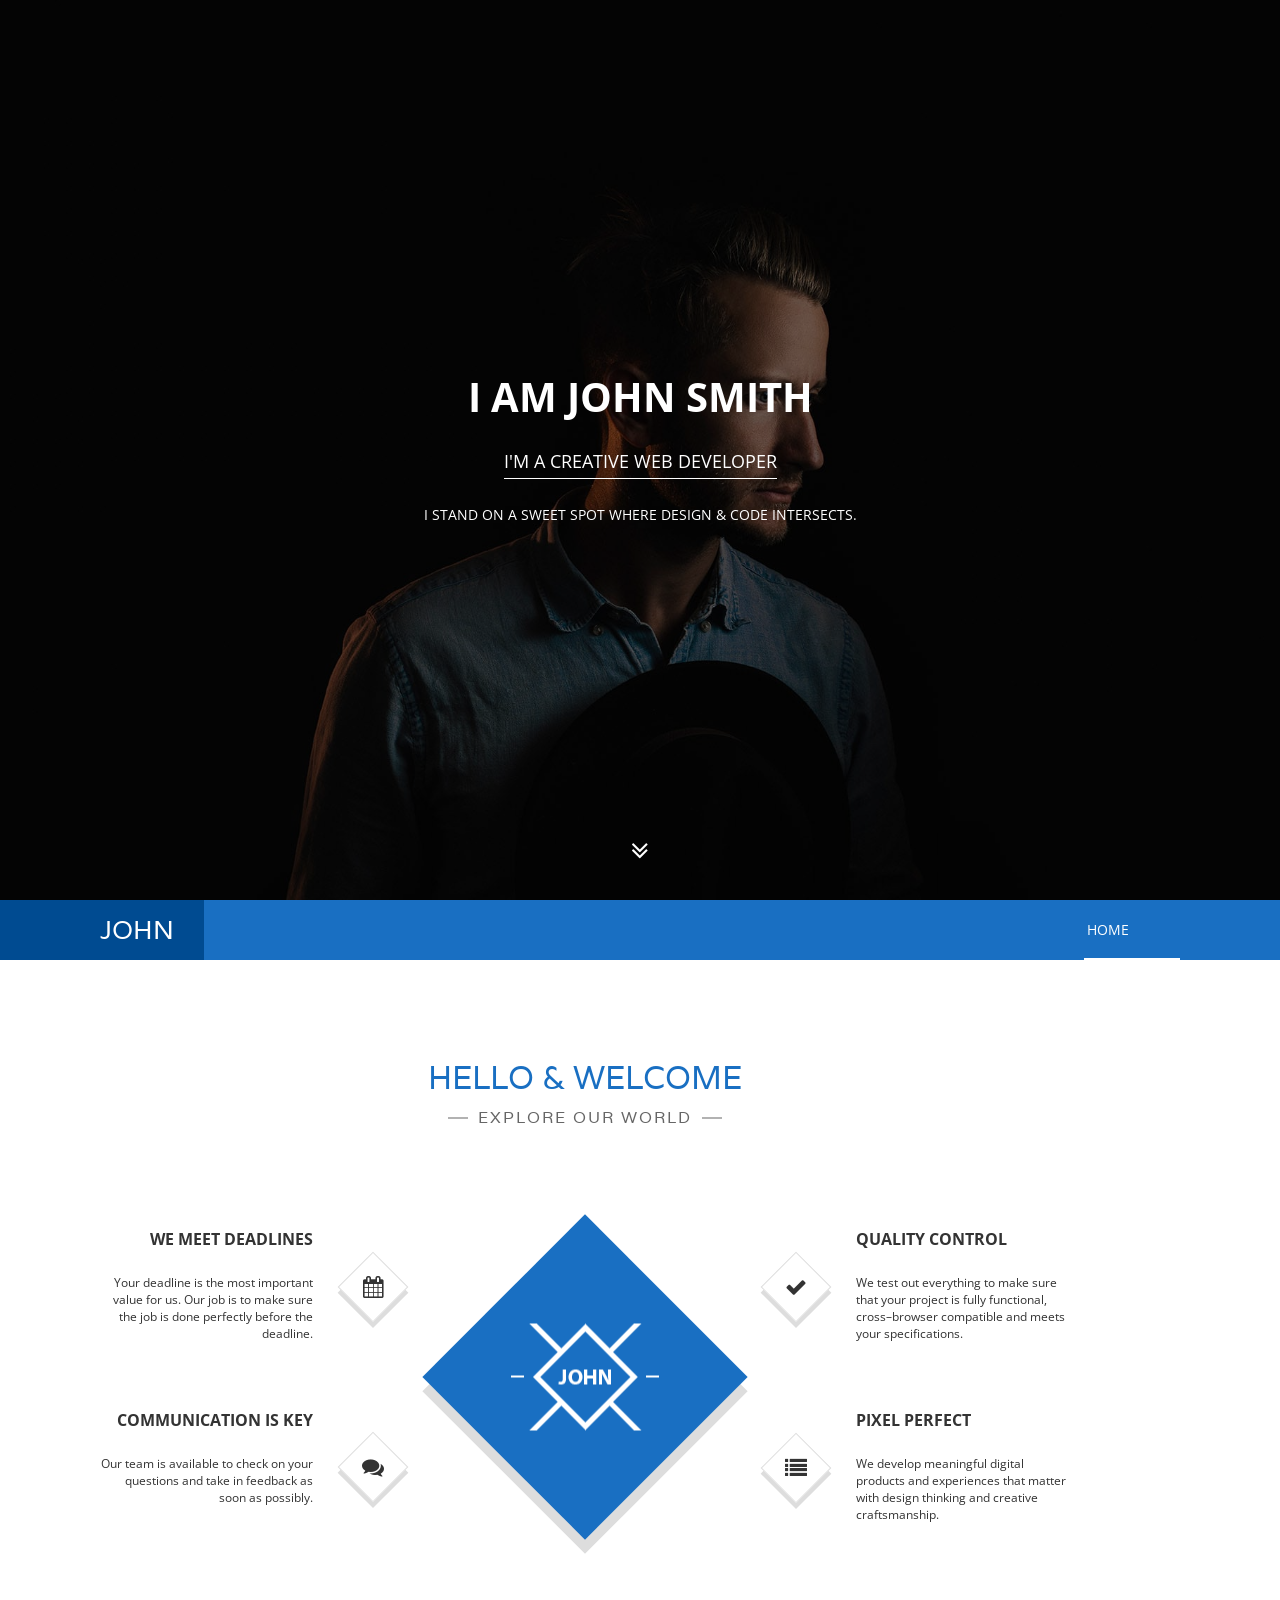
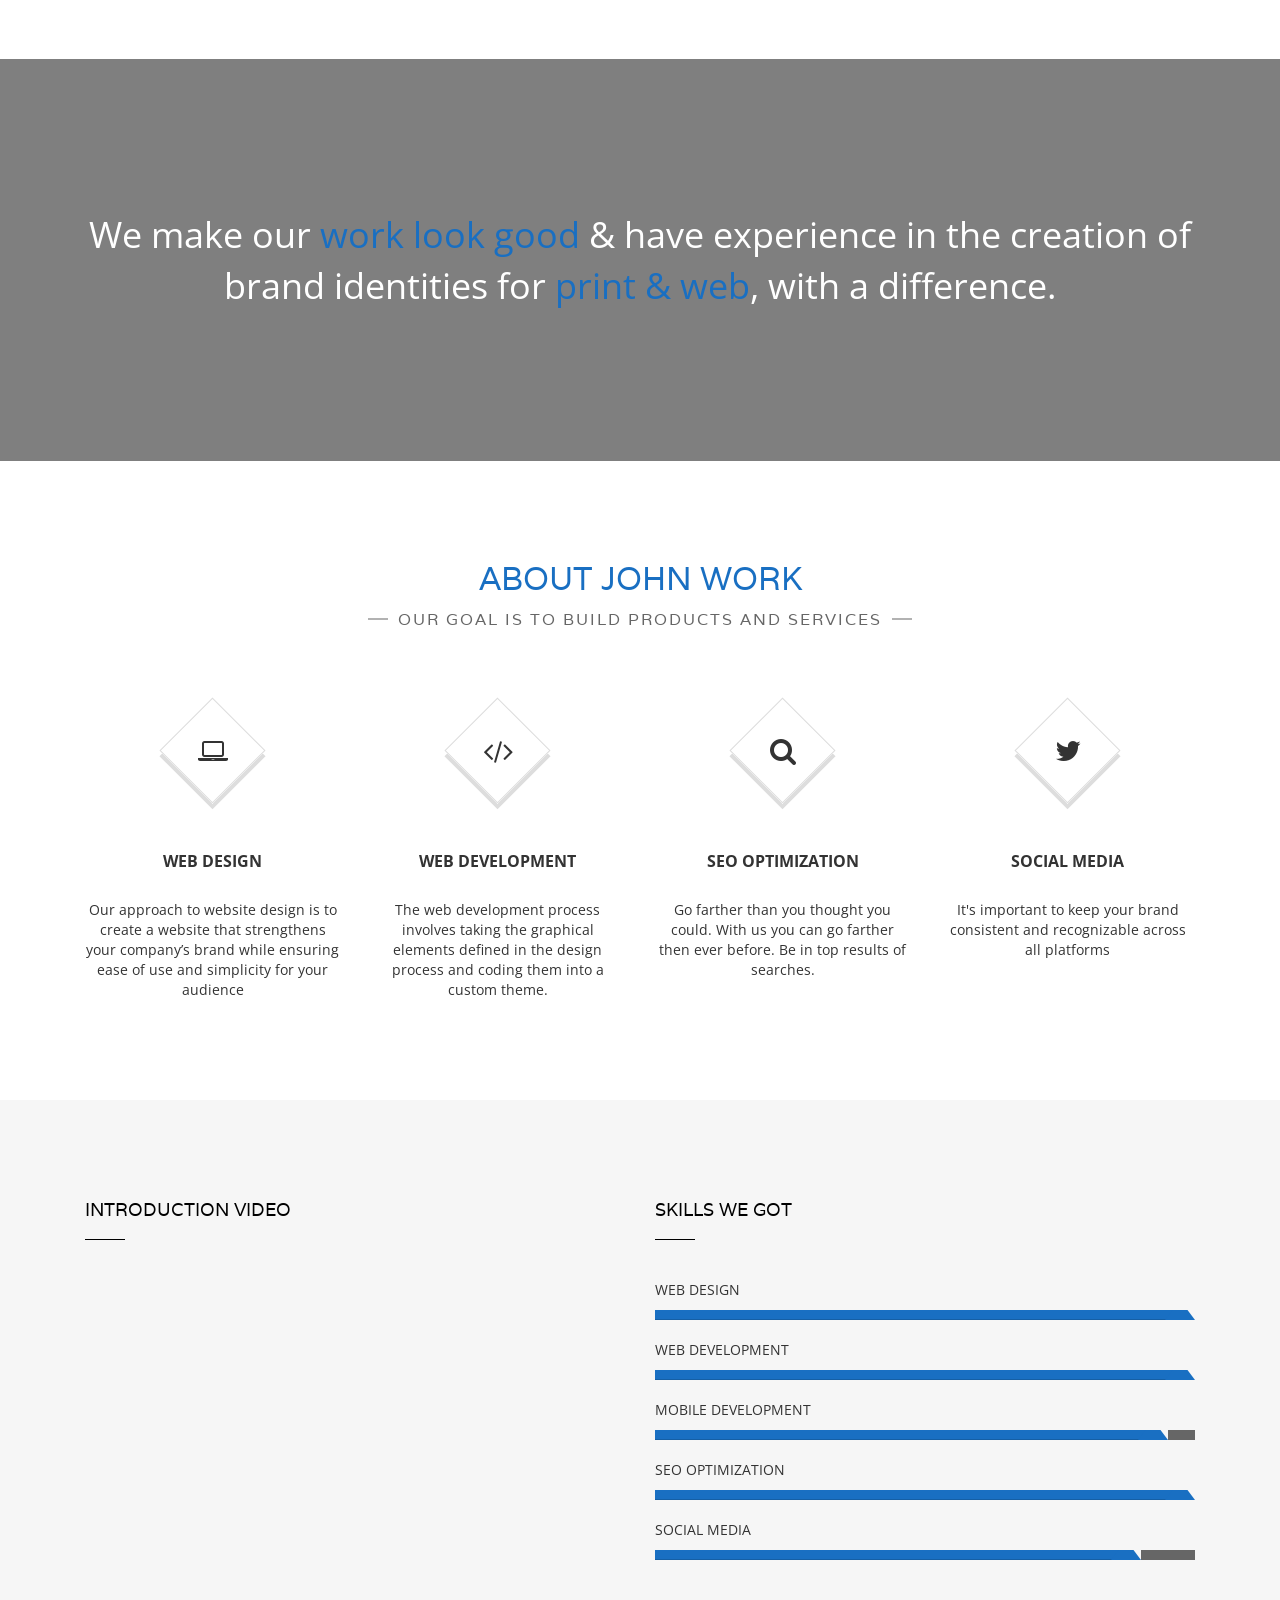
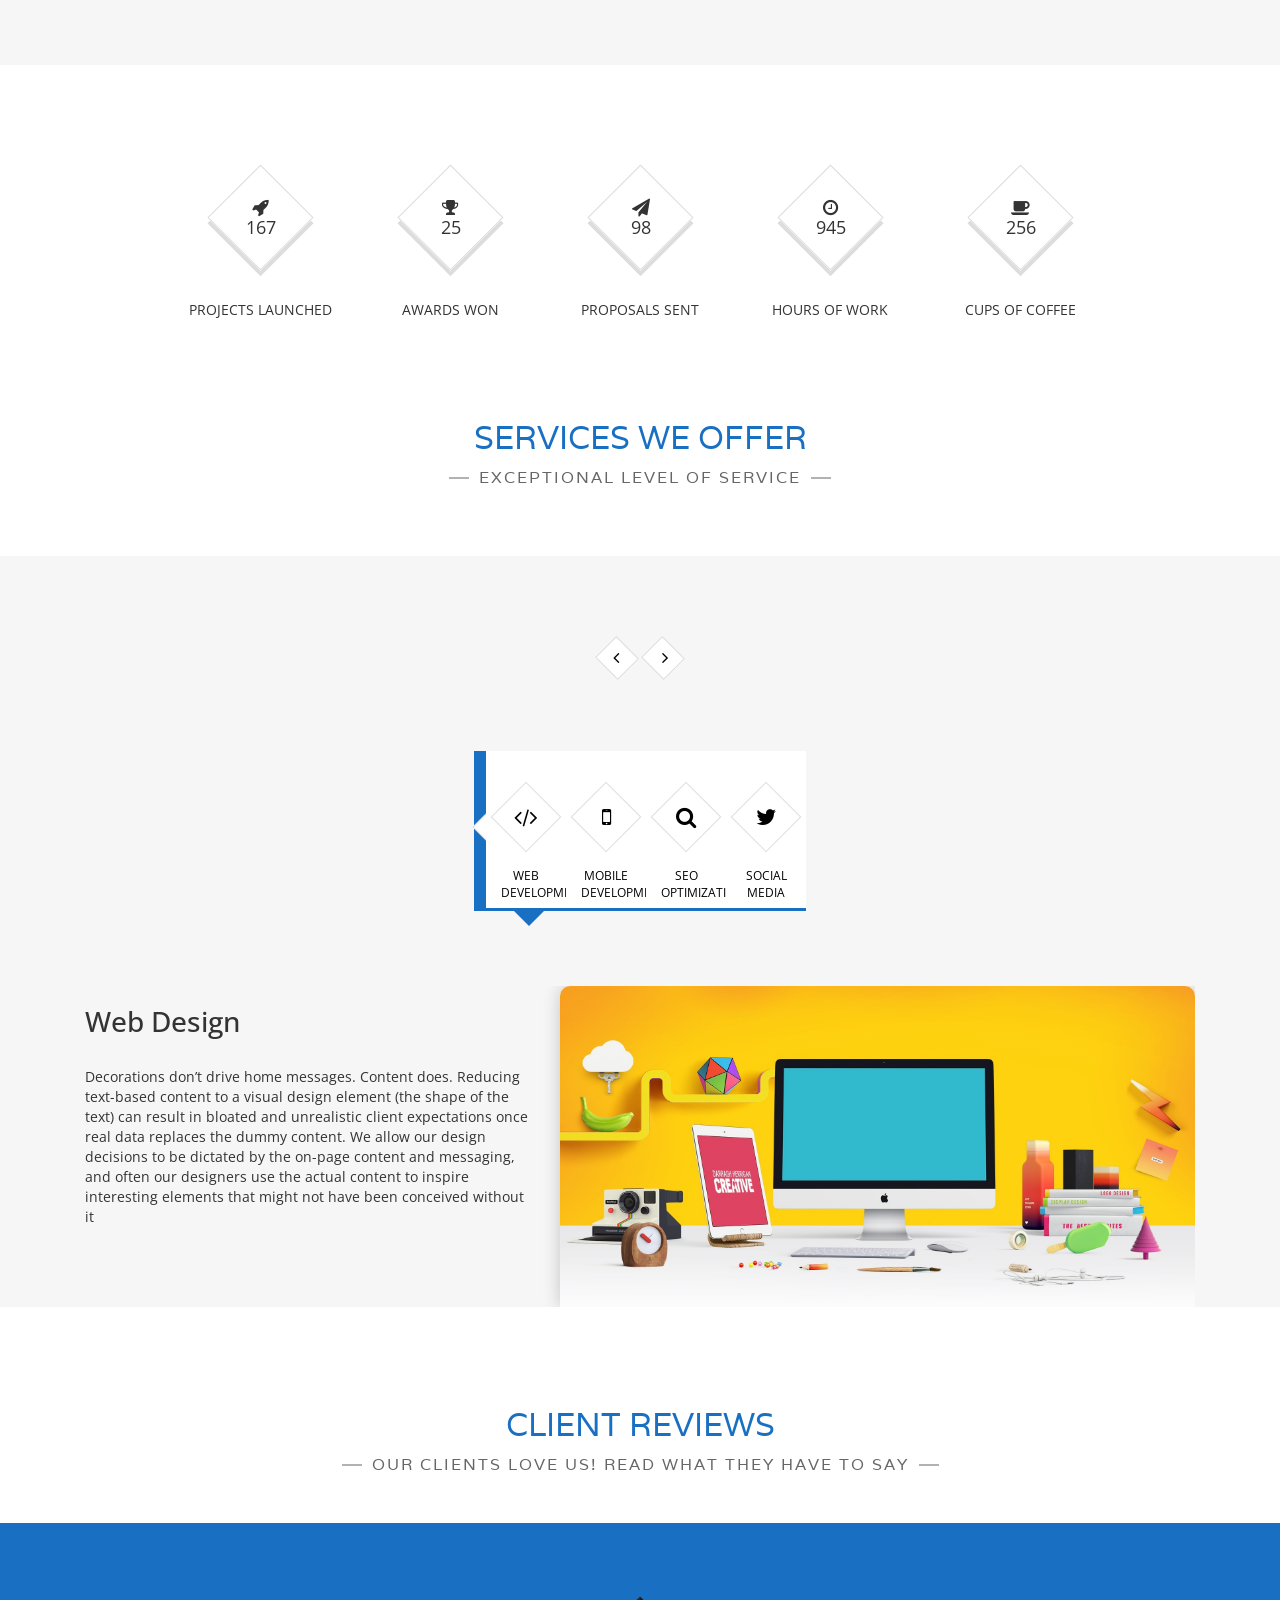
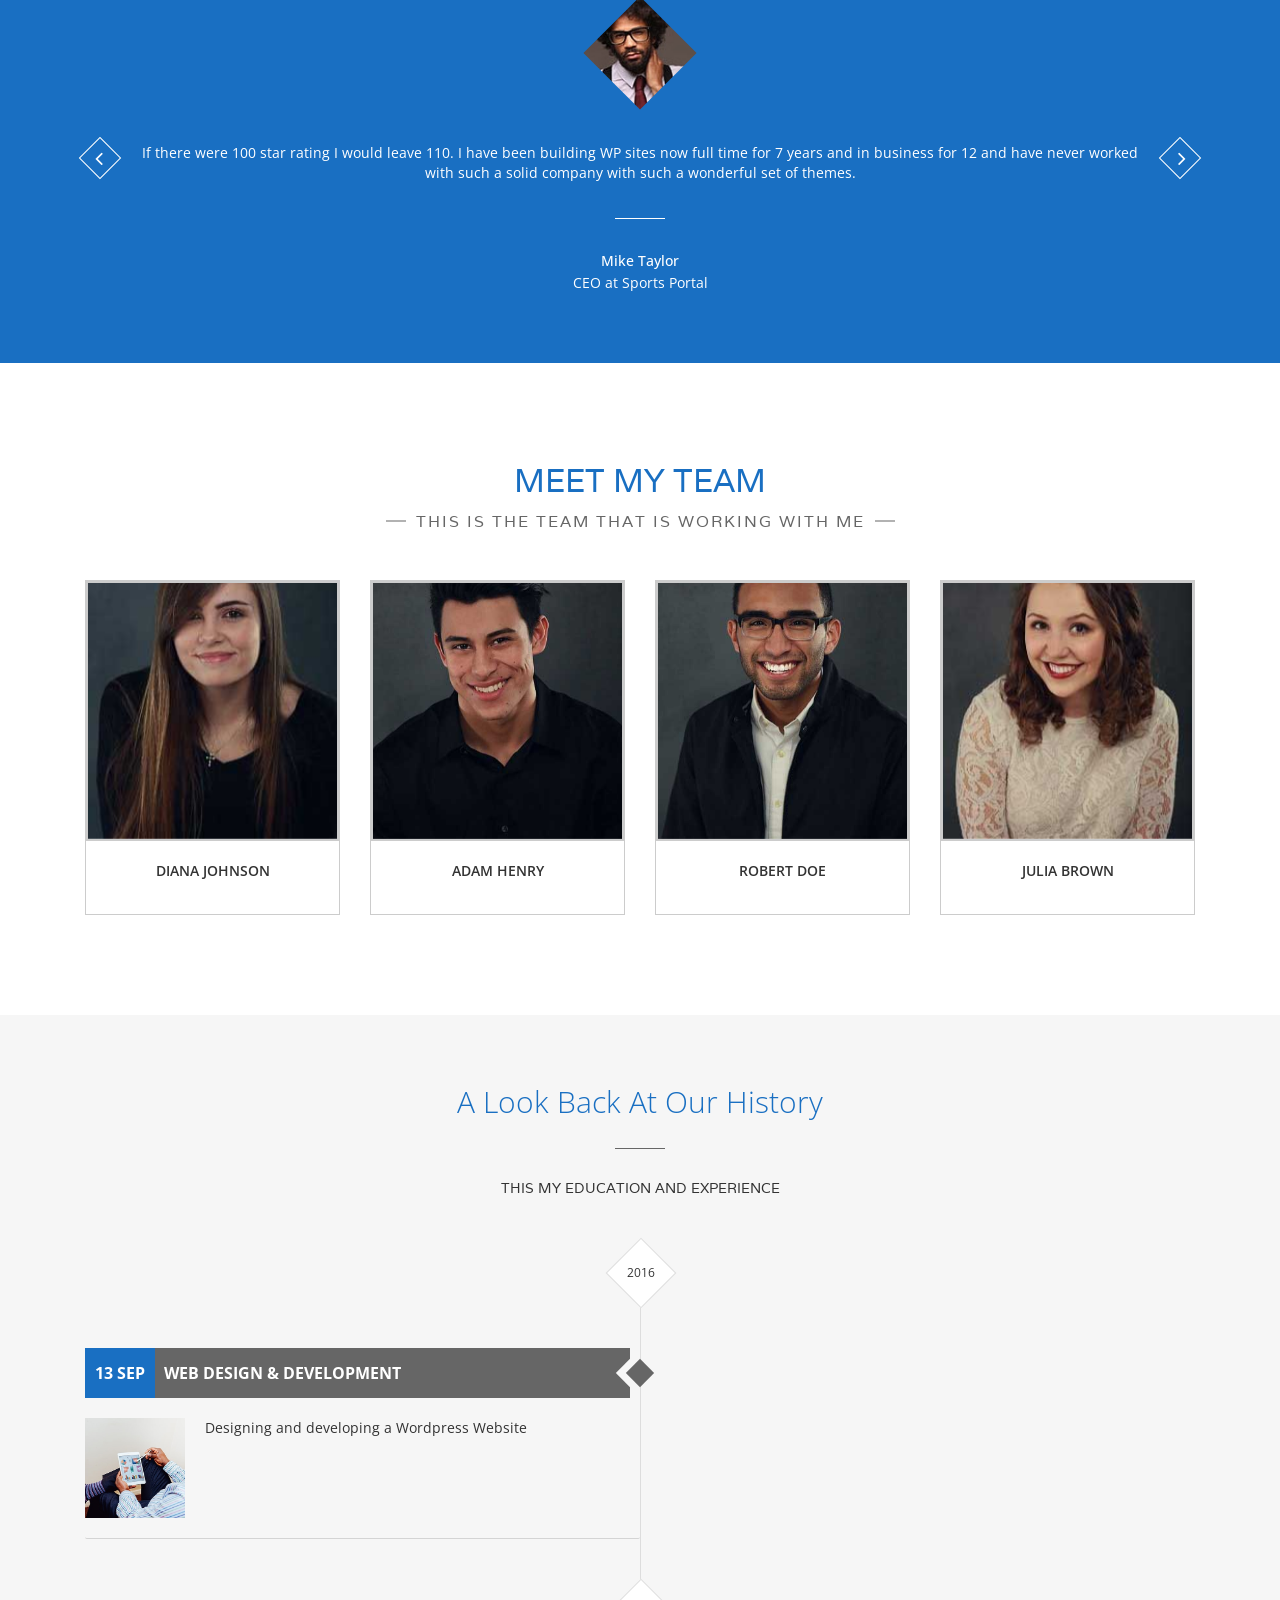
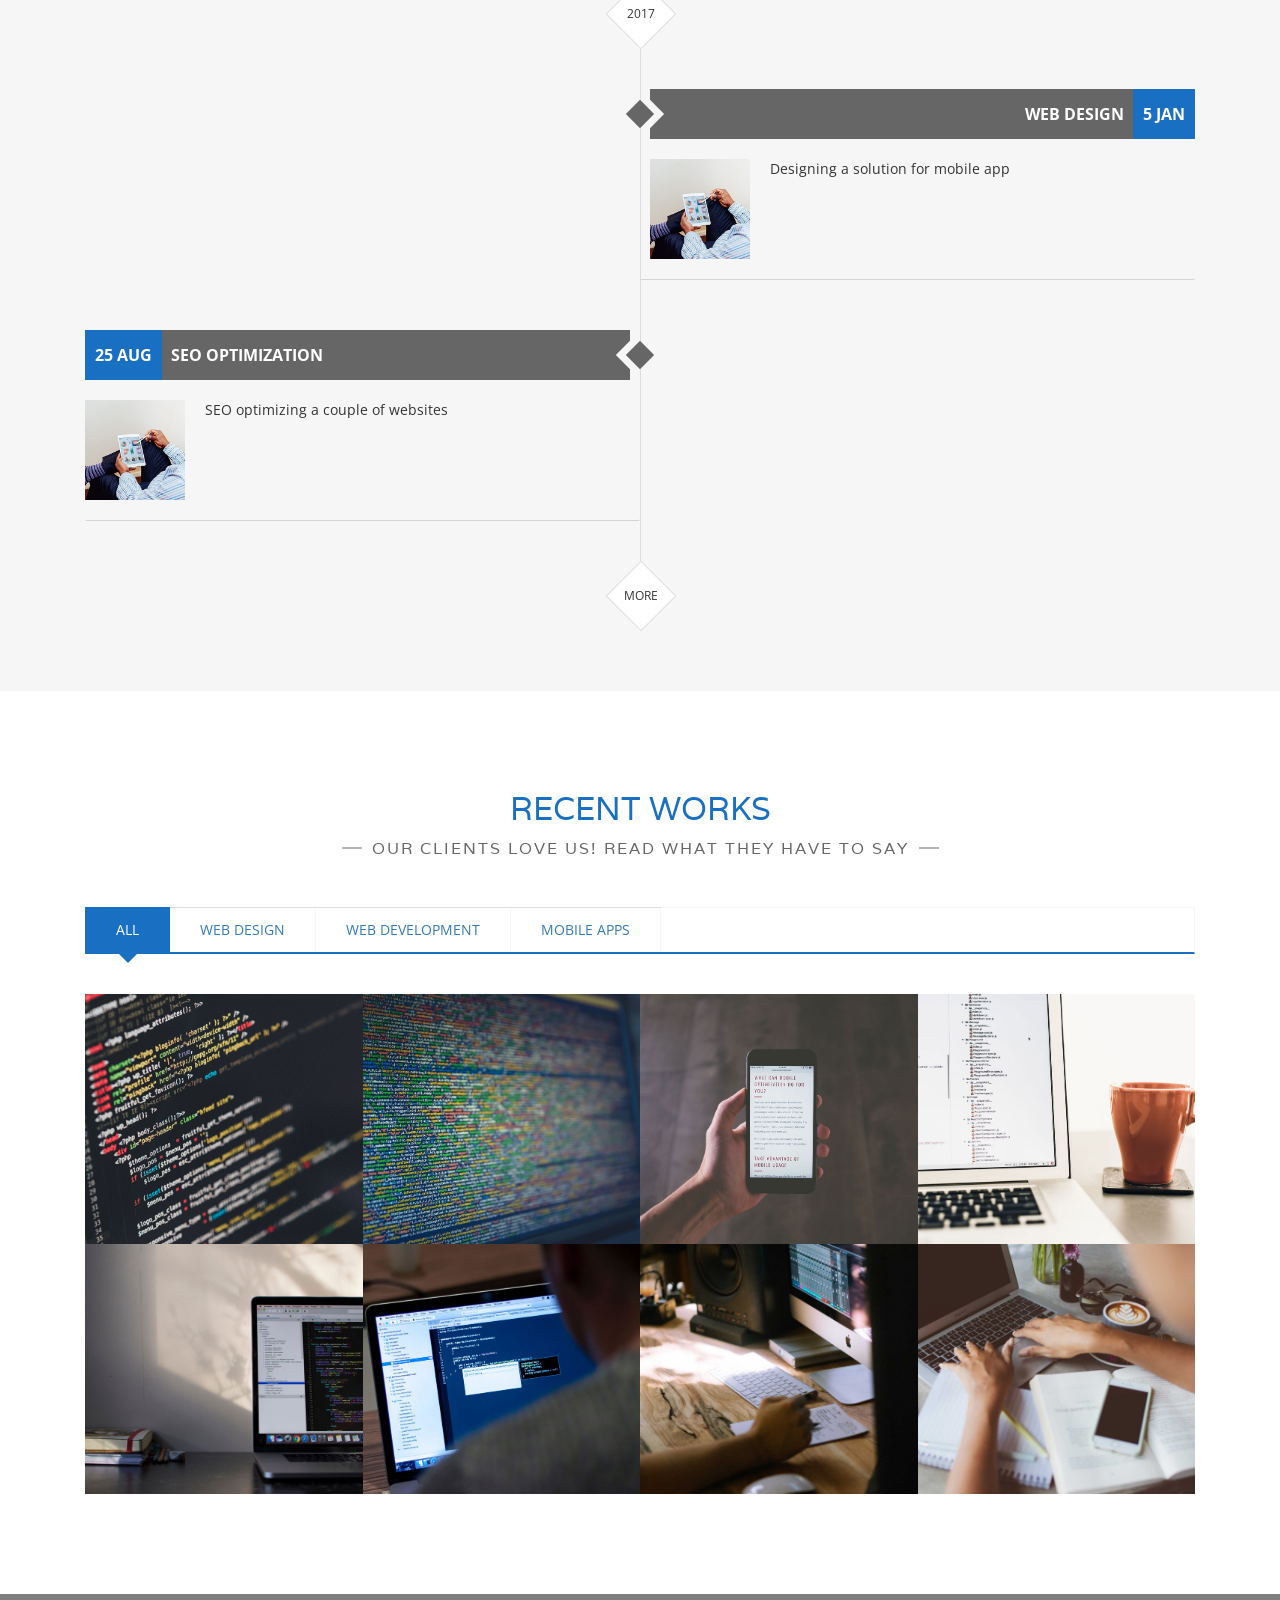
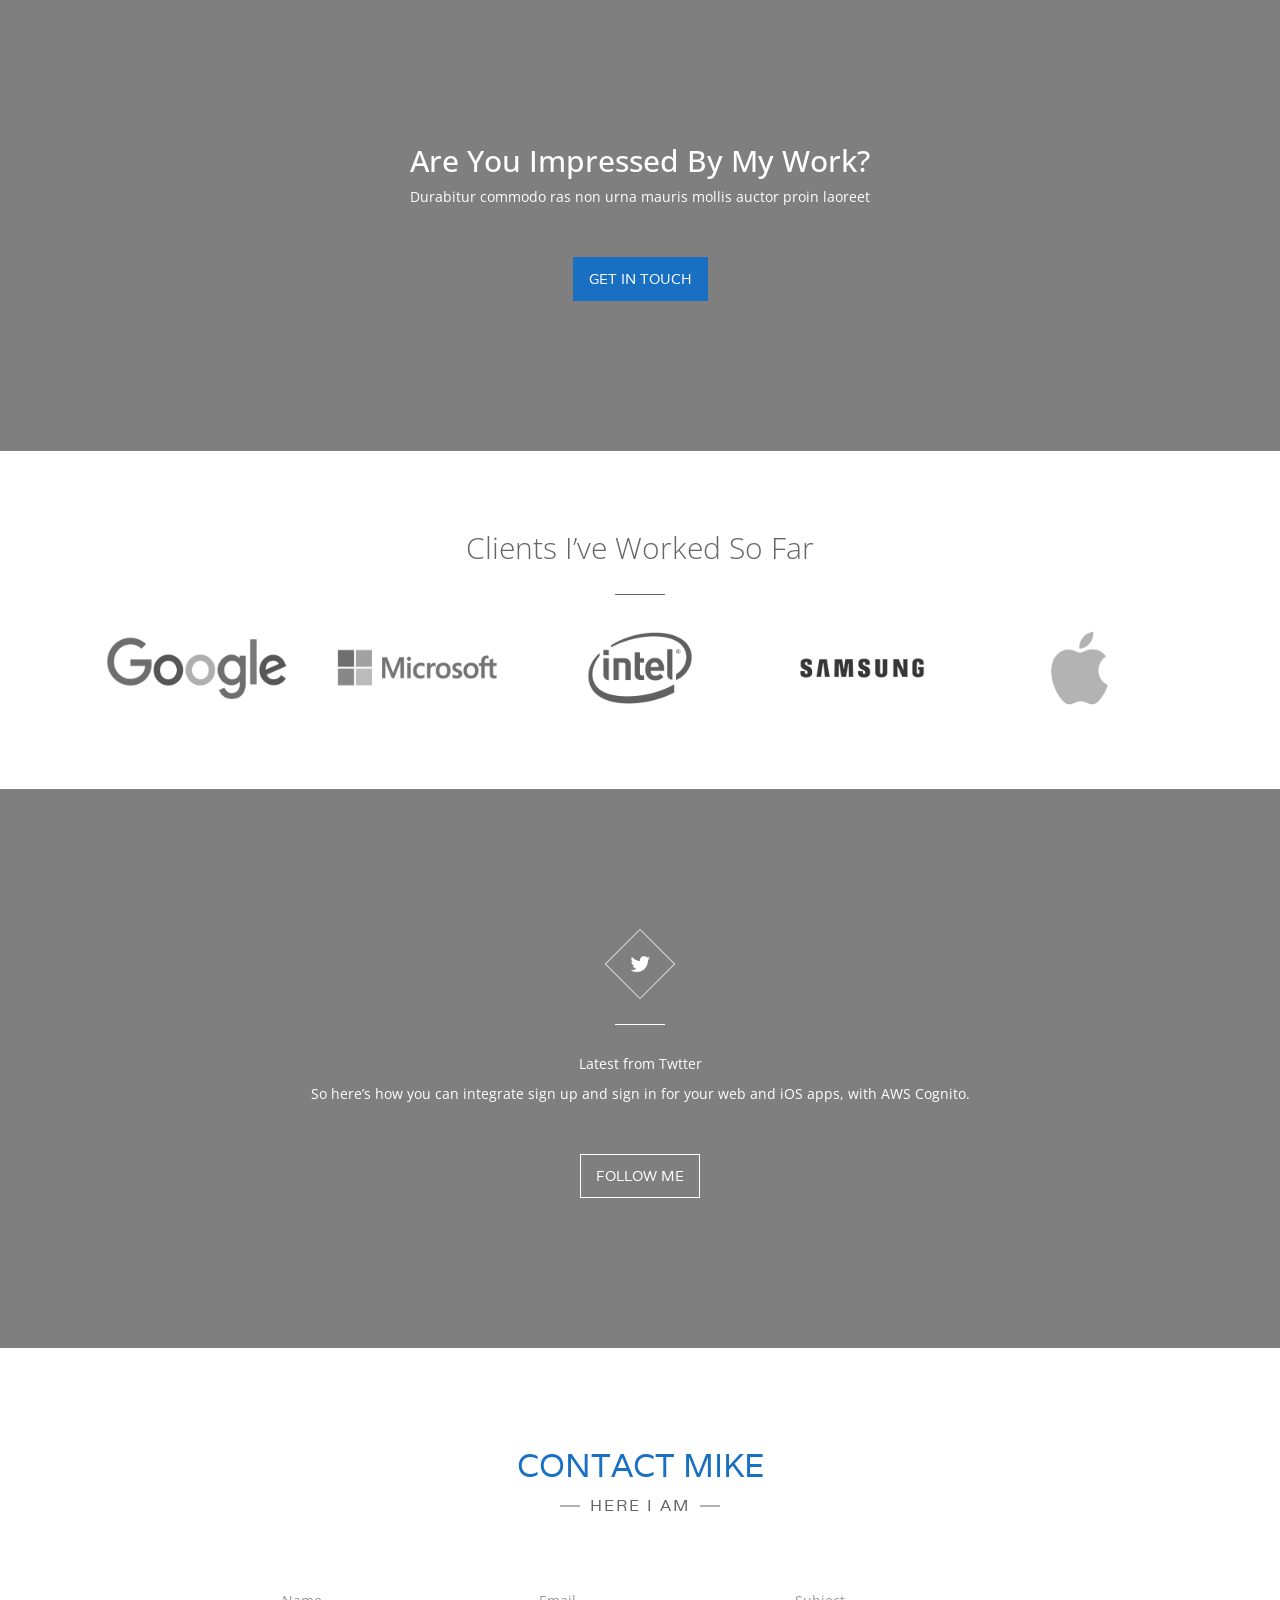
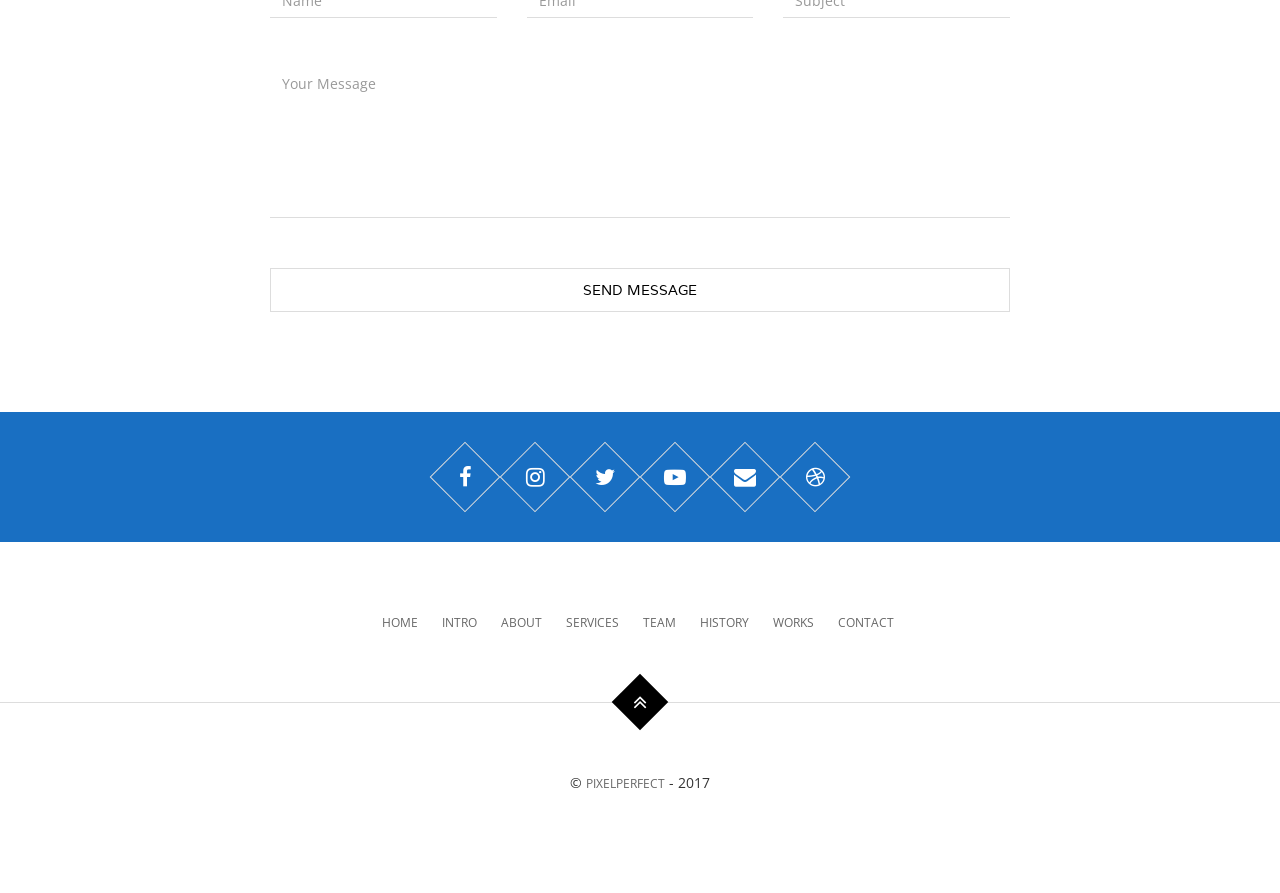
==== commit 6fbbc510: "Update index.html" ====
--- a/portfolio/index.html
+++ b/portfolio/index.html
@@ -34,6 +34,7 @@
     <!-- Stylesheets
     ================================================== -->
     <!-- Bootstrap core CSS -->
+    <link href="https://stackpath.bootstrapcdn.com/bootstrap/4.5.2/css/bootstrap.min.css" rel="stylesheet">
     <link rel="stylesheet" href="assets/css/bootstrap.min.css" />
 
     <!-- Font Awesome core CSS -->
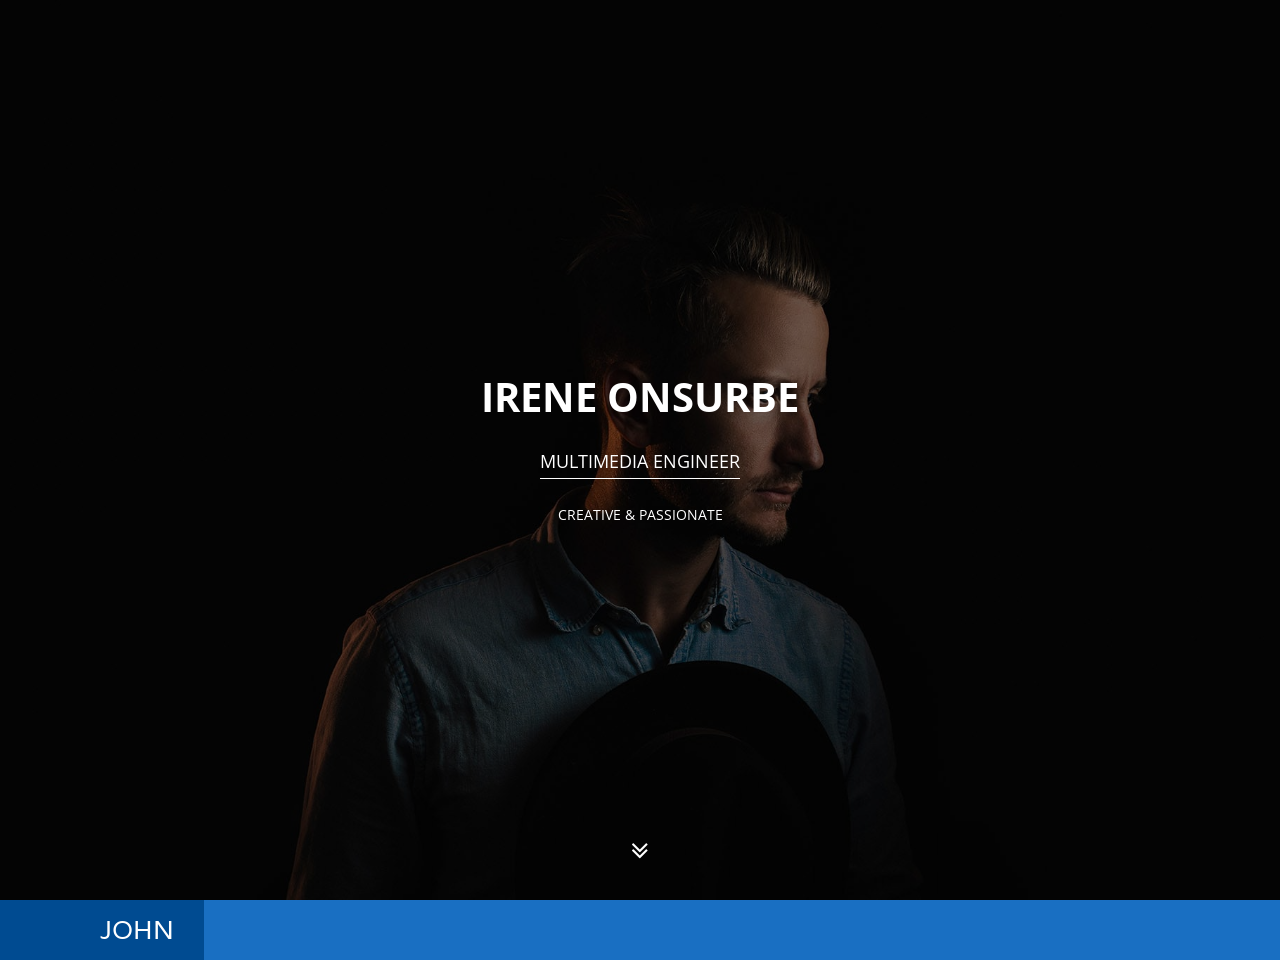
==== commit 684af078: "Edit" ====
--- a/portfolio/index.html
+++ b/portfolio/index.html
@@ -2,19 +2,17 @@
 <html lang="en">
 <head>
 
-    <!-- Basic Page Needs
-    ================================================== -->
+    
     <meta http-equiv="Content-Type" content="text/html; charset=utf-8">
     <meta http-equiv="X-UA-Compatible" content="IE=edge">
 
-    <title>Pixel Perfect Portfolio</title>
+    <title>Irene portfolio</title>
 
     <meta name="description" content="">
     <meta name="author" content="">
     <meta name="keywords" content="">
 
-    <!-- Mobile Specific Metas
-    ================================================== -->
+   
     <meta name="viewport" content="width=device-width, minimum-scale=1.0">
     <meta name="apple-mobile-web-app-capable" content="yes">
 
@@ -57,9 +55,9 @@
     
         <!-- Name & Description -->
         <div class="hero-content">
-            <h1>I am John Smith</h1>
-            <p class="hero-job"><span>I'M A CREATIVE WEB DEVELOPER</span></p>
-            <p class="hero-job-desc">I STAND ON A SWEET SPOT WHERE DESIGN &amp; CODE INTERSECTS. </p>
+            <h1>Irene Onsurbe</h1>
+            <p class="hero-job"><span>multimedia engineer</span></p>
+            <p class="hero-job-desc">Creative &amp; Passionate </p>
 
         </div><!-- /.hero-content -->
 
@@ -86,1112 +84,9 @@
                     <div class="page-scroll site-logo">
                         <a href="#top">John</a>
                     </div>
-
-                </div><!-- /.navbar-header -->
-
-                <div class="main-menu collapse navbar-collapse" id="portfolio-perfect-collapse">
-
-                    <!-- Navigation -->
-                    <ul class="nav navbar-nav navbar-right">
-
-                        <li class="page-scroll"><a href="#top">Home</a></li>
-                        <li class="page-scroll"><a href="#intro">Intro</a></li>
-                        <li class="page-scroll"><a href="#about">About</a></li>
-                        <li class="page-scroll"><a href="#services">Services</a></li>
-                        <li class="page-scroll"><a href="#team">Team</a></li>
-                        <li class="page-scroll"><a href="#history">History</a></li>
-                        <li class="page-scroll"><a href="#works">Works</a></li>
-                        <li class="page-scroll"><a href="#contact">Contact</a></li>
-                        
-                    </ul><!-- /.navbar-nav -->
-
-                </div><!-- /.navbar-collapse -->
-            </div>
-        </nav><!-- /.primary-navigation -->
-    </header><!-- /#header -->
-    <!-- End Header -->
-
-    <!-- Main content -->
-    <main id="main" class="site-main">
-
-        <!-- Hello section -->
-		<section class="site-section section-hello" id="intro">
-			<div class="container">
-				<h2>HELLO &amp; WELCOME</h2>
-				<p class="section-subtitle"><span>EXPLORE OUR WORLD</span></p>
-				<div class="row">
-					<div class="col-sm-4">
-						<div class="main-service text-right">
-							<div class="rectangle">
-								<i class="fa fa-calendar" aria-hidden="true"></i>
-							</div><!-- /.rectangle -->
-							<h3>We Meet Deadlines</h3>
-							<p>Your deadline is the most important value for us. Our job is to make sure the job is done perfectly before the deadline.</p>
-						</div><!-- /.main-service -->
-                        <div class="main-service text-right">
-                            <div class="rectangle">
-                                <i class="fa fa-comments" aria-hidden="true"></i>
-                            </div>
-                            <h3>Communication Is Key</h3>
-                            <p>Our team is available to check on your questions and take in feedback as soon as possibly.</p>
-                        </div><!-- /.main-service -->
-					</div>
-					<div class="col-sm-4">
-						<div class="big-rectangle">
-							<img src="assets/img/john-logo.png" alt="">
-						</div><!-- /.big-rectangle -->
-					</div>
-					<div class="col-sm-4">
-                        <div class="main-service text-left">
-                            <div class="rectangle">
-                                <i class="fa fa-check" aria-hidden="true"></i>
-                            </div>
-                            <h3>Quality Control</h3>
-                            <p>We test out everything to make sure that your project is fully functional, cross–browser compatible and meets your specifications.</p>
-                        </div><!-- /.main-service -->
-						<div class="main-service text-left">
-							<div class="rectangle">
-								<i class="fa fa-list" aria-hidden="true"></i>
-							</div><!-- /.rectangle -->
-							<h3>Pixel Perfect</h3>
-							<p>We develop meaningful digital products and experiences that matter with design thinking and creative craftsmanship.</p>
-						</div><!-- /.main-service -->
-					</div>
-				</div>
-			</div>
-		</section><!-- /.section-hello -->
-        <!-- End Hello section -->
-
-        <!-- Quote section -->
-		<section class="section-background section-quote background-overlay text-center">
-			<div class="container">
-				<p>We make our <span>work look good</span> &amp; have experience in the creation of brand identities for <span>print &amp; web</span>, with a difference.</p>
-			</div>
-		</section><!-- /.section-quote -->
-        <!-- End Quote section -->
-
-        <!-- About section -->
-        <section class="site-section section-about text-center" id="about">
-            <div class="container">
-                <h2>ABOUT John WORK</h2>
-                <p class="section-subtitle"><span>Our goal is to build products and services</span></p>
-                <div class="row">
-                    <div class="col-sm-3 col-xs-6">
-                        <div class="feature-about">
-                            <div class="medium-rectangle rectangle">
-                                <i class="fa fa-laptop" aria-hidden="true"></i>
-                            </div><!-- /.rectangle -->
-                            <h3>Web design</h3>
-                            <p>Our approach to website design is to create a website that strengthens your company’s brand while ensuring ease of use and simplicity for your audience</p>
-                        </div><!-- /.feature-about -->
-                    </div>                    
-                    <div class="col-sm-3 col-xs-6">
-                        <div class="feature-about">
-                            <div class="medium-rectangle rectangle">
-                                <i class="fa fa-code" aria-hidden="true"></i>
-                            </div><!-- /.rectangle -->
-                            <h3>Web development</h3>
-                            <p>The web development process involves taking the graphical elements defined in the design process and coding them into a custom theme.</p>
-                        </div><!-- /.feature-about -->
-                    </div>                    
-                    <div class="col-sm-3 col-xs-6">
-                        <div class="feature-about">
-                            <div class="medium-rectangle rectangle">
-                                <i class="fa fa-search" aria-hidden="true"></i>
-                            </div><!-- /.rectangle -->
-                            <h3>SEO OPTIMIZATION</h3>
-                            <p>Go farther than you thought you could. With us you can go farther then ever before. Be in top results of searches.</p>
-                        </div><!-- /.feature-about -->
-                    </div>                    
-                    <div class="col-sm-3 col-xs-6">
-                        <div class="feature-about">
-                            <div class="medium-rectangle rectangle">
-                                <i class="fa fa-twitter" aria-hidden="true"></i>
-                            </div><!-- /.rectangle -->
-                            <h3>SOCIAL MEDIA</h3>
-                            <p>It's important to keep your brand consistent and recognizable across all platforms</p>
-                        </div><!-- /.feature-about -->
-                    </div>
                 </div>
             </div>
-        </section><!-- /.section-about -->
-        <!-- End About section -->
-
-        <!-- Skills section -->
-        <section class="site-section section-skills">
-            <div class="container">
-                <div class="row">
-                    <div class="col-sm-6">
-                        <h2>Introduction video</h2>
-                        <iframe src="https://player.vimeo.com/video/158928871" width="100%" height="280" frameborder="0" webkitallowfullscreen mozallowfullscreen allowfullscreen></iframe>
-                    </div>
-                    <div class="col-sm-6">
-                        <h2>SKILLS WE GOT</h2>
-                        <div class="progress-group">
-                            <p>Web design</p>
-                            <div class="progress">
-                                <div class="progress-bar" role="progressbar" data-transitiongoal="100">
-                                </div>
-                            </div><!-- /.progress -->
-                        </div><!-- /.progress-group -->
-
-                        <div class="progress-group">
-                            <p>Web development</p>
-                            <div class="progress">
-                                <div class="progress-bar" role="progressbar" data-transitiongoal="100">
-                                </div>
-                            </div><!-- /.progress -->
-                        </div><!-- /.progress-group -->
-
-                        <div class="progress-group">
-                            <p>Mobile Development</p>
-                            <div class="progress">
-                                <div class="progress-bar" role="progressbar" data-transitiongoal="95">
-                                </div>
-                            </div><!-- /.progress -->
-                        </div><!-- /.progress-group -->
-
-                        <div class="progress-group">
-                            <p>SEO optimization</p>
-                            <div class="progress">
-                                <div class="progress-bar" role="progressbar" data-transitiongoal="100">
-                                </div>
-                            </div><!-- /.progress -->
-                        </div><!-- /.progress-group -->
-
-                        <div class="progress-group">
-                            <p>Social Media</p>
-                            <div class="progress">
-                                <div class="progress-bar" role="progressbar" data-transitiongoal="90">
-                                </div>
-                            </div><!-- /.progress -->
-                        </div><!-- /.progress-group -->
-                    </div>
-                </div>
-            </div>
-        </section><!-- /.section-skills -->
-        <!-- End Skills section -->
-
-        <!-- Counters section -->
-        <section class="site-section section-counters text-center">
-            <div class="container">
-                <div class="row">
-                    <div class="col-sm-2 col-xs-6 col-sm-offset-1">
-                        <div class="counter">
-                            <div class="rectangle medium-rectangle ">
-                                <i class="fa fa-rocket" aria-hidden="true"></i>
-                                <span class="counter-start" data-to="167" data-speed="2000">167</span>
-                            </div><!-- /.rectangle -->
-                            <p>Projects Launched</p>
-                        </div><!-- /.counter -->
-                    </div>
-                    <div class="col-sm-2 col-xs-6">
-                        <div class="counter">
-                            <div class="rectangle medium-rectangle ">
-                                <i class="fa fa-trophy" aria-hidden="true"></i>
-                                <span class="counter-start" data-to="25" data-speed="2000">25</span>
-                            </div><!-- /.rectangle -->
-                             <p>Awards won</p>
-                        </div><!-- /.counter -->
-                    </div>                    
-                    <div class="col-sm-2 col-xs-6">
-                        <div class="counter">
-                            <div class="rectangle medium-rectangle ">
-                                <i class="fa fa-paper-plane" aria-hidden="true"></i>
-                                <span class="counter-start" data-to="98" data-speed="2000">98</span>
-                            </div><!-- /.rectangle -->
-                             <p>Proposals Sent</p>
-                        </div><!-- /.counter -->
-                    </div>                    
-                    <div class="col-sm-2 col-xs-6">
-                        <div class="counter">
-                            <div class="rectangle medium-rectangle ">
-                                <i class="fa fa-clock-o" aria-hidden="true"></i>
-                                <span class="counter-start" data-to="945" data-speed="2000">945</span>
-                            </div><!-- /.rectangle -->
-                             <p>Hours of work</p>
-                        </div><!-- /.counter -->
-                    </div>                    
-                    <div class="col-sm-2 col-xs-12">
-                        <div class="counter">
-                            <div class="rectangle medium-rectangle ">
-                                <i class="fa fa-coffee" aria-hidden="true"></i>
-                                <span class="counter-start" data-to="256" data-speed="2000">256</span>
-                            </div><!-- /.rectangle -->
-                             <p>Cups of coffee</p>
-                        </div><!-- /.counter -->
-                    </div>
-                </div>
-
-            </div>
-        </section><!-- /.section-counters -->
-        <!-- End Counters section -->
-
-        <!-- Services section -->
-        <section class="site-section section-services" id="services">
-
-            <div class="container-fluid">
-                <h2>SERVICES WE OFFER</h2>
-                <p class="section-subtitle"><span>Exceptional level of service</span></p>
-            </div>
-
-            <div class="container">
-
-                <div class="carousel slide" id="services-carousel">
-
-                    <div class="item-controls text-center">
-                        <a href="#services-carousel" class="left btn carousel-control" data-slide="prev"><i class="fa fa-angle-left" aria-hidden="true"></i>
-                        </a>
-                        <a href="#services-carousel" class="right btn carousel-control" data-slide="next"><i class="fa fa-angle-right" aria-hidden="true"></i>
-                        </a>
-                    </div><!-- /.item-controls -->
-
-                    <div class="carousel-indicators nav-tabs text-center">
-                        <a data-target="#services-carousel" href="#" data-slide-to="0" class="active">
-                            <div class="col-xs-4 col-sm-fifth">
-                                <div class="service">
-                                    <div class="rectangle">
-                                        <i class="fa fa-laptop" aria-hidden="true"></i>
-                                    </div>
-                                    <p class="hidden-xs">Web design</p>
-                                </div>
-                            </div>
-                        </a><!-- /.item -->
-                        <a data-target="#services-carousel" href="#" data-slide-to="1">
-                            <div class="col-xs-4 col-sm-fifth">
-                                <div class="service">
-                                    <div class="rectangle">
-                                        <i class="fa fa-code" aria-hidden="true"></i>
-                                    </div>
-                                    <p class="hidden-xs">Web development</p>
-                                </div>
-                            </div>
-                        </a><!-- /.item -->
-                        <a data-target="#services-carousel" href="#" data-slide-to="2">
-                            <div class="col-xs-4 col-sm-fifth">
-                                <div class="service">
-                                    <div class="rectangle">
-                                        <i class="fa fa-mobile" aria-hidden="true"></i>
-                                    </div>
-                                    <p class="hidden-xs">Mobile Development</p>
-                                </div>
-                            </div>
-                        </a><!-- /.item -->
-                        <a data-target="#services-carousel" href="#" data-slide-to="3">
-                            <div class="col-xs-4 col-sm-fifth">
-                                <div class="service">
-                                    <div class="rectangle">
-                                        <i class="fa fa-search" aria-hidden="true"></i>
-                                    </div>
-                                    <p class="hidden-xs">SEO optimization</p>
-                                </div>
-                            </div>
-                        </a><!-- /.item -->
-                        <a data-target="#services-carousel" href="#" data-slide-to="4">
-                            <div class="col-xs-4 col-sm-fifth">
-                                <div class="service">
-                                    <div class="rectangle">
-                                        <i class="fa fa-twitter" aria-hidden="true"></i>
-                                    </div>
-                                    <p class="hidden-xs">Social Media</p>
-                                </div>
-                            </div>
-                        </a><!-- /.item -->
-                    </div><!-- /.carousel-indicators -->
-                        
-                           
-                    <div class="carousel-inner">
-                        <!-- Item 1 -->   
-                        <div id="item1" class="item tab-pane active">
-                            <div class="row">
-                                <div class="col-md-5">
-                                    <div class="service-info">
-                                        <h3 class="service-title">Web Design</h3>
-                                        <p>Decorations don’t drive home messages. Content does. Reducing text-based content to a visual design element (the shape of the text) can result in bloated and unrealistic client expectations once real data replaces the dummy content. We allow our design decisions to be dictated by the on-page content and messaging, and often our designers use the actual content to inspire interesting elements that might not have been conceived without it</p>
-                                    </div>
-                                </div>
-                                <div class="col-md-7">
-                                    <img src="assets/img/web-design.jpg" class="img-responsive" alt="">
-                                </div>
-                            </div>
-                        </div><!-- /.item -->
-                        <!-- Item 2 -->   
-                        <div id="item2" class="item tab-pane">
-                            <div class="row">
-                                <div class="col-md-5">
-                                    <div class="service-info">
-                                        <h3 class="service-title">Web Development</h3>
-                                        <p>Once we have come up with a unique design and have finalized the textures and graphics to be added, the next step is to make it all come together. And that is what we aim to achieve at our web development agency India. Only a professionally designed website can justify the uniqueness of your idea and this is a fact clearly understood by our team. </p>
-
-                                        <p>While a good design can impress the users, it is the codes and development process that ensures that your target users will find the browsing experience equally amazing as your design. </p>
-                                    </div>
-                                </div>
-                                <div class="col-md-7">
-                                    <img src="assets/img/web-development.jpg" class="img-responsive" alt="">
-                                </div>
-                            </div>
-                        </div><!-- /.item -->
-                        <!-- Item 3 -->   
-                        <div id="item3" class="item tab-pane">
-                            <div class="row">
-                                <div class="col-md-5">
-                                    <div class="service-info">
-                                        <h3 class="service-title">Mobile Development</h3>
-                                        <p>With an increasing importance being given to smart phones, and mobile apps, it has become immensely important to include app development as part of web design services. Our team is known to provide excellent and extraordinary apps that are unique in every way. All the apps developed by our team are based on providing interesting features combined with enhanced functionality. With a mobile app in place, you can increase the reach of your brand and broaden its horizons too. You can have an easy to use professional app created that provides ease of functionality and an amazing appeal.</p>                                     
-                                    </div>
-                                </div>
-                                <div class="col-md-7">
-                                    <img src="assets/img/mobile-development.jpg" class="img-responsive" alt="">
-                                </div>
-                            </div>
-                        </div><!-- /.item -->
-                        <!-- Item 4 -->   
-                        <div id="item4" class="item tab-pane">
-                            <div class="row">
-                                <div class="col-md-5">
-                                    <div class="service-info">
-                                        <h3 class="service-title">SEO optimization</h3>
-                                        <p>Search engine optimization (SEO) is the process of improving the visibility of a web site in search engines. Consumer puts a lot of trust in search engines to find what they need. Google receives 34,000 searches per second. Those searches involve finding products, reviewing brands, and looking up business locations.</p>
-                                    </div>
-                                </div>
-                                <div class="col-md-7">
-                                    <img src="assets/img/seo-optimization.jpg" class="img-responsive" alt="">
-                                </div>
-                            </div>
-                        </div><!-- /.item -->
-                        <!-- Item 5 -->   
-                        <div id="item5" class="item tab-pane">
-                            <div class="row">
-                                <div class="col-md-5">
-                                    <div class="service-info">
-                                        <h3 class="service-title">Social Media</h3>
-                                        <p>Social Media, has become an essential tool of marketing an online business. It gives you a platform to interact and inform people about yourself and your brand. The concept of social media basically refers to the task of promoting websites or business through social media platforms..</p>
-                                    </div>
-                                </div>
-                                <div class="col-md-7">
-                                    <img src="assets/img/social-media.jpg" class="img-responsive" alt="">
-                                </div>
-                            </div>
-                        </div><!-- /.item -->
-                    </div><!-- /.carousel-inner -->
-                </div><!-- /.carousel -->
-            </div>
-        </section><!-- /.section-services -->
-        <!-- End Services section -->
-
-        <!-- Reviews section -->
-        <section class="site-section section-reviews text-center">
-            <div class="container">
-                <h2>Client Reviews</h2>
-                <p class="section-subtitle"><span>OUR CLIENTS LOVE US! READ WHAT THEY HAVE TO SAY</span></p>
-            </div>
-
-            <div class="blue-bg">
-                <div class="container">
-                    <div class="review-carousel">
-                        <!-- Review 1 -->
-                        <div class="review">
-                            <div class="rectangle">
-                                <img src="assets/img/review.jpg" class="img-res" alt="">
-                            </div>
-                            <p>If there were 100 star rating I would leave 110. I have been building WP sites now full time for 7 years and in business for 12 and have never worked with such a solid company with such a wonderful set of themes.</p>
-                            <div class="review-author">
-                                <h3>Mike Taylor</h3>
-                                <p>CEO at Sports Portal</p>
-                            </div><!-- /.review-author -->
-                        </div><!-- /.review -->
-                        <!-- Review 2 -->
-                        <div class="review">
-                            <div class="rectangle">
-                                <img src="assets/img/review-2.jpg" class="img-res" alt="">
-                            </div>
-                            <p>Diana Johnson is a rare SEO consultant who does things the right way. I’ve been consistently impressed with her process, organization and strategic method of doing SEO the right way.</p>
-                            <div class="review-author">
-                                <h3>Anna Murray</h3>
-                                <p>CEO at Law firm</p>
-                            </div><!-- /.review-author -->
-                        </div><!-- /.review -->
-                    </div><!-- /.review-carousel -->
-                </div>
-            </div>
-        </section><!-- /.section-reviews -->
-        <!-- End Reviews section -->
-
-        <!-- Team section -->
-        <section class="site-section section-team" id="team">
-            <div class="container">
-                <h2>MEET MY TEAM</h2>
-                <p class="section-subtitle"><span>This is the team that is working with me</span></p>
-                
-                <div class="team">
-                    <div class="row">   
-                        <!-- Team Member --> 
-                        <div class="col-md-3 col-xs-6">
-                            <div class="team-member">
-                                <div class="flipper">
-                                    <div class="team-member-front">
-                                        <div class="team-member-thumb">
-                                            <img src="assets/img/employee-1.jpg" class="img-res" alt="">
-                                        </div>  <!-- /.team-member-thumb -->
-                                        <p class="team-member-front-name">DIANA JOHNSON</p>
-                                    </div><!-- /.team-member-front -->
-                                    <div class="team-member-back">
-                                        <div class="team-member-info">
-                                            <h3 class="team-member-back-name">DIANA JOHNSON</h3>
-                                            <p class="team-member-back-position">Web Designer</p>
-                                            <p class="team-member-back-info">Curabitur nulla odio bibendum sit amet facilisis sed lobortis id, just Donec ollic itudin facil isis nulla. Donec eget ligula. </p>
-                                            <div class="social-icons small">
-                                                <a href="#" class="rectangle"><i class="fa fa-facebook"></i></a>
-                                                <a href="#" class="rectangle"><i class="fa fa-twitter"></i></a>
-                                                <a href="#" class="rectangle"><i class="fa fa-linkedin"></i></a>
-                                                <a href="#" class="rectangle"><i class="fa fa-dribbble"></i></a>
-                                            </div>
-                                        </div><!-- /.team-member-back-info -->
-                                    </div><!-- /.team-member-back -->  
-                                </div>         
-                            </div><!-- /.team-member -->       
-                        </div>
-                        <!-- Team Member --> 
-                        <div class="col-md-3 col-xs-6">
-                            <div class="team-member">
-                                <div class="flipper">
-                                    <div class="team-member-front">
-                                        <div class="team-member-thumb">
-                                            <img src="assets/img/employee-2.jpg" class="img-res" alt="">
-                                        </div>  <!-- /.team-member-thumb -->
-                                        <p class="team-member-front-name">ADAM HENRY</p>
-                                    </div><!-- /.team-member-front -->
-                                    <div class="team-member-back">
-                                        <div class="team-member-info">
-                                            <h3 class="team-member-back-name">ADAM HENRY</h3>
-                                            <p class="team-member-back-position">Web Developer</p>
-                                            <p class="team-member-back-info">Curabitur nulla odio bibendum sit amet facilisis sed lobortis id, just Donec ollic itudin facil isis nulla. Donec eget ligula. </p>
-                                            <div class="social-icons small">
-                                                <a href="#" class="rectangle"><i class="fa fa-facebook"></i></a>
-                                                <a href="#" class="rectangle"><i class="fa fa-twitter"></i></a>
-                                                <a href="#" class="rectangle"><i class="fa fa-linkedin"></i></a>
-                                                <a href="#" class="rectangle"><i class="fa fa-dribbble"></i></a>
-                                            </div>
-                                        </div><!-- /.team-member-back-info -->
-                                    </div><!-- /.team-member-back -->  
-                                </div>         
-                            </div><!-- /.team-member -->       
-                        </div>
-                        <!-- Team Member --> 
-                        <div class="col-md-3 col-xs-6">
-                            <div class="team-member">
-                                <div class="flipper">
-                                    <div class="team-member-front">
-                                        <div class="team-member-thumb">
-                                            <img src="assets/img/employee-3.jpg" class="img-res" alt="">
-                                        </div>  <!-- /.team-member-thumb -->
-                                        <p class="team-member-front-name">ROBERT DOE</p>
-                                    </div><!-- /.team-member-front -->
-                                    <div class="team-member-back">
-                                        <div class="team-member-info">
-                                            <h3 class="team-member-back-name">ROBERT DOE</h3>
-                                            <p class="team-member-back-position">Mobile APP Developer</p>
-                                            <p class="team-member-back-info">Curabitur nulla odio bibendum sit amet facilisis sed lobortis id, just Donec ollic itudin facil isis nulla. Donec eget ligula. </p>
-                                            <div class="social-icons small">
-                                                <a href="#" class="rectangle"><i class="fa fa-facebook"></i></a>
-                                                <a href="#" class="rectangle"><i class="fa fa-twitter"></i></a>
-                                                <a href="#" class="rectangle"><i class="fa fa-linkedin"></i></a>
-                                                <a href="#" class="rectangle"><i class="fa fa-dribbble"></i></a>
-                                            </div>
-                                        </div><!-- /.team-member-back-info -->
-                                    </div><!-- /.team-member-back -->  
-                                </div>         
-                            </div><!-- /.team-member -->       
-                        </div>
-                        <!-- Team Member --> 
-                        <div class="col-md-3 col-xs-6">
-                            <div class="team-member">
-                                <div class="flipper">
-                                    <div class="team-member-front">
-                                        <div class="team-member-thumb">
-                                            <img src="assets/img/employee-4.jpg" class="img-res" alt="">
-                                        </div>  <!-- /.team-member-thumb -->
-                                        <p class="team-member-front-name">JULIA BROWN</p>
-                                    </div><!-- /.team-member-front -->
-                                    <div class="team-member-back">
-                                        <div class="team-member-info">
-                                            <h3 class="team-member-back-name">JULIA BROWN</h3>
-                                            <p class="team-member-back-position">Seo Specialist</p>
-                                            <p class="team-member-back-info">Curabitur nulla odio bibendum sit amet facilisis sed lobortis id, just Donec ollic itudin facil isis nulla. Donec eget ligula. </p>
-                                            <div class="social-icons small">
-                                                <a href="#" class="rectangle"><i class="fa fa-facebook"></i></a>
-                                                <a href="#" class="rectangle"><i class="fa fa-twitter"></i></a>
-                                                <a href="#" class="rectangle"><i class="fa fa-linkedin"></i></a>
-                                                <a href="#" class="rectangle"><i class="fa fa-dribbble"></i></a>
-                                            </div>
-                                        </div><!-- /.team-member-back-info -->
-                                    </div><!-- /.team-member-back -->  
-                                </div>         
-                            </div><!-- /.team-member -->       
-                        </div>
-                    </div>
-                </div><!-- /.team -->   
-            </div>
-        </section><!-- /.section-team -->
-        <!-- End Team section -->
-
-        <!-- History section --> 
-        <section class="section-history" id="history">
-            <div class="container">          
-                <div class="text-center section-diff-title">     
-                    <h2>A Look Back At Our History</h2>
-                    <p>This my Education and Experience</p>
-                </div> 
-                <!-- Timeline --> 
-                <ul class="timeline">
-                    <!-- Timeline badge --> 
-                    <li class="timeline-start">
-                        <div class="rectangle"><span>2016</span></div>
-                    </li><!-- /.timeline-start -->
-
-                    <!-- Timeline job & description  --> 
-                    <li>
-                        <div class="rectangle timeline-rectangle"></div>
-                        <div class="timeline-panel">
-                            <div class="timeline-heading">
-                                <div class="timeline-date">
-                                    <p>13 sep</p>
-                                </div><!-- /.timeline-date -->
-                                <div class="timeline-position">
-                                    <p>Web design &amp; Development</p>
-                                </div><!-- /.timeline-position -->
-                            </div><!-- /.timeline-heading -->
-                            <div class="timeline-body">
-                                <div class="timeline-body-thumb">
-                                    <img src="assets/img/timeline-img.jpg" class="img-res" alt="">
-                                </div><!-- /.timeline-body-thumb -->
-                                <p>Designing and developing a Wordpress Website</p>
-                            </div><!-- /.timeline-body -->
-                        </div><!-- /.timeline-panel -->
-                    </li>
-
-                    <!-- Timeline badge --> 
-                    <li class="timeline-start">
-                        <div class="rectangle"><span>2017</span></div>
-                    </li><!-- /.timeline-start -->
-
-                    <!-- Timeline job & description, inverted  --> 
-                    <li class="timeline-inverted">
-                        <div class="rectangle timeline-rectangle"></div>
-                        <div class="timeline-panel">
-                            <div class="timeline-heading">
-                               <div class="timeline-position">
-                                    <p>Web Design</p>
-                                </div><!-- /.timeline-position -->
-                                <div class="timeline-date">
-                                    <p>5 Jan</p>
-                                </div><!-- /.timeline-date -->
-                            </div><!-- /.timeline-heading -->
-                            <div class="timeline-body">
-                                <div class="timeline-body-thumb">
-                                    <img src="assets/img/timeline-img.jpg" class="img-res" alt="">
-                                </div><!-- /.timeline-body-thumb -->
-                                <p>Designing a solution for mobile app</p>
-                            </div><!-- /.timeline-body -->
-                        </div><!-- /.timeline-panel -->
-                    </li><!-- /.timeline-inverted -->
-
-                    <!-- Timeline job & description  --> 
-                    <li>
-                        <div class="rectangle timeline-rectangle"></div>
-                        <div class="timeline-panel">
-                            <div class="timeline-heading">
-                                <div class="timeline-date">
-                                    <p>25 Aug</p>
-                                </div><!-- /.timeline-date -->
-                                <div class="timeline-position">
-                                    <p>Seo Optimization</p>
-                                </div><!-- /.timeline-position -->
-                            </div><!-- /.timeline-heading -->
-                            <div class="timeline-body">
-                                <div class="timeline-body-thumb">
-                                    <img src="assets/img/timeline-img.jpg" class="img-res" alt="">
-                                </div><!-- /.timeline-body-thumb -->
-                                <p>SEO optimizing a couple of websites</p>
-                            </div><!-- /.timeline-body -->
-                        </div><!-- /.timeline-panel -->
-                    </li>
-
-                    <!-- Timeline Badge  --> 
-                    <li class="timeline-end">
-                        <div class="rectangle"><span>More</span></div>
-                    </li><!-- /.timeline-end -->
-                </ul><!-- /.timeline -->
-            </div>
-        </section><!-- /.section-history -->
-        <!-- End History section --> 
-
-        <!-- Portfolio/Works section --> 
-        <section class="site-section section-works" id="works">
-            <div class="container">
-                <h2>RECENT WORKS</h2>
-                <p class="section-subtitle"><span>OUR CLIENTS LOVE US! READ WHAT THEY HAVE TO SAY</span></p>
-
-                <div class="portfolio">
-                    <ul class="portfolio-sorting list-inline">
-                        <li><a href="#" class=" active" data-group="all">all</a></li>
-                        <li><a href="#" class="" data-group="webdesign">Web Design</a></li>
-                        <li><a href="#" class="" data-group="webdev">Web Development</a></li>
-                        <li><a href="#" class="" data-group="mobileapps">Mobile apps</a></li>
-                    </ul><!-- /.portfolio-sorting  -->
-
-                    <div id="grid">
-                        
-                        <!-- Portfolio item --> 
-                        <div class="col-md-3 col-sm-4 col-xs-6" data-groups='["webdesign"]'>
-                            <div class="portfolio-item">
-                                <div class="portfolio-item-thumb">
-                                    <img src="assets/img/portfolio-1.jpg" alt="" class="img-res">
-                                    <a href="#" class="rectangle" data-toggle="modal" data-target="#portfolioItem1">
-                                        <i class="fa fa-plus"></i>
-                                    </a>
-                                </div><!-- /.portfolio-item-thumb  -->
-                                <div class="portfolio-info">
-                                    <h3>PSD Template</h3>
-                                    <p>Web Design</p>
-                                </div><!-- /.portfolio-info  -->
-                            </div>
-                        </div><!-- /.col-md-3  -->
-                        <!-- Portfolio item -->
-                        <div class="col-md-3 col-sm-4 col-xs-6" data-groups='["webdev"]'>
-                            <div class="portfolio-item">
-                                <div class="portfolio-item-thumb">
-                                    <img src="assets/img/portfolio-2.jpg" alt="" class="img-res">
-                                    <a href="#" class="rectangle" data-toggle="modal" data-target="#portfolioItem2">
-                                        <i class="fa fa-plus"></i>
-                                    </a>
-                                </div><!-- /.portfolio-item-thumb  -->
-                                <div class="portfolio-info">
-                                    <h3>Website</h3>
-                                    <p>Web Development</p>
-                                </div><!-- /.portfolio-info  -->
-                            </div>
-                        </div><!-- /.col-md-3  -->
-                        <!-- Portfolio item -->
-                        <div class="col-md-3 col-sm-4 col-xs-6" data-groups='["mobileapps"]'>
-                            <div class="portfolio-item">
-                                <div class="portfolio-item-thumb">
-                                    <img src="assets/img/portfolio-4.jpg" alt="" class="img-res">
-                                    <a href="#" class="rectangle" data-toggle="modal" data-target="#portfolioItem3">
-                                        <i class="fa fa-plus"></i>
-                                    </a>
-                                </div><!-- /.portfolio-item-thumb  -->
-                                <div class="portfolio-info">
-                                    <h3>IOS App</h3>
-                                    <p>Mobile App</p>
-                                </div><!-- /.portfolio-info  -->
-                            </div>
-                        </div><!-- /.col-md-3  -->
-                        <!-- Portfolio item -->
-                        <div class="col-md-3 col-sm-4 col-xs-6" data-groups='["webdesign"]'>
-                            <div class="portfolio-item">
-                                <div class="portfolio-item-thumb">
-                                    <img src="assets/img/portfolio-3.jpg" alt="" class="img-res">
-                                    <a href="#" class="rectangle" data-toggle="modal" data-target="#portfolioItem4">
-                                        <i class="fa fa-plus"></i>
-                                    </a>
-                                </div><!-- /.portfolio-item-thumb  -->
-                                <div class="portfolio-info">
-                                    <h3>PSD Template</h3>
-                                    <p>Web Design</p>
-                                </div><!-- /.portfolio-info  -->
-                            </div>
-                        </div><!-- /.col-md-3  -->
-                        <!-- Portfolio item -->
-                        <div class="col-md-3 col-sm-4 col-xs-6" data-groups='["webdev"]'>
-                            <div class="portfolio-item">
-                                <div class="portfolio-item-thumb">
-                                    <img src="assets/img/portfolio-5.jpg" alt="" class="img-res">
-                                    <a href="#" class="rectangle" data-toggle="modal" data-target="#portfolioItem5">
-                                        <i class="fa fa-plus"></i>
-                                    </a>
-                                </div><!-- /.portfolio-item-thumb  -->
-                                <div class="portfolio-info">
-                                    <h3>Wordpress Website</h3>
-                                    <p>Web Development</p>
-                                </div><!-- /.portfolio-info  -->
-                            </div>
-                        </div><!-- /.col-md-3  -->
-                        <!-- Portfolio item -->
-                        <div class="col-md-3 col-sm-4 col-xs-6" data-groups='["mobileapps"]'>
-                            <div class="portfolio-item">
-                                <div class="portfolio-item-thumb">
-                                    <img src="assets/img/portfolio-6.jpg" alt="" class="img-res">
-                                    <a href="#" class="rectangle" data-toggle="modal" data-target="#portfolioItem6">
-                                        <i class="fa fa-plus"></i>
-                                    </a>
-                                </div><!-- /.portfolio-item-thumb  -->
-                                <div class="portfolio-info">
-                                    <h3>Android App</h3>
-                                    <p>Mobile App</p>
-                                </div><!-- /.portfolio-info  -->
-                            </div>
-                        </div><!-- /.col-md-3  -->
-                        <!-- Portfolio item -->
-                        <div class="col-md-3 col-sm-4 col-xs-6" data-groups='["webdev"]'>
-                            <div class="portfolio-item">
-                                <div class="portfolio-item-thumb">
-                                    <img src="assets/img/portfolio-7.jpg" alt="" class="img-res">
-                                    <a href="#" class="rectangle" data-toggle="modal" data-target="#portfolioItem7">
-                                        <i class="fa fa-plus"></i>
-                                    </a>
-                                </div><!-- /.portfolio-item-thumb  -->
-                                <div class="portfolio-info">
-                                    <h3>Woocommerce Website</h3>
-                                    <p>Web Development</p>
-                                </div><!-- /.portfolio-info  -->
-                            </div>
-                        </div><!-- /.col-md-3  -->
-                        <!-- Portfolio item -->
-                        <div class="col-md-3 col-sm-4 col-xs-6" data-groups='["webdesign"]'>
-                            <div class="portfolio-item">
-                                <div class="portfolio-item-thumb">
-                                    <img src="assets/img/portfolio-8.jpg" alt="" class="img-res">
-                                    <a href="#" class="rectangle" data-toggle="modal" data-target="#portfolioItem8">
-                                        <i class="fa fa-plus"></i>
-                                    </a>
-                                </div><!-- /.portfolio-item-thumb  -->
-                                <div class="portfolio-info">
-                                    <h3>PSD Template</h3>
-                                    <p>Web Design</p>
-                                </div><!-- /.portfolio-info  -->
-                            </div>
-                        </div><!-- /.col-md-3  -->
-
-                    </div><!-- /#grid -->
-                </div>
-            </div>
-        </section><!-- /.section-works -->
-        <!-- End Works section --> 
-
-        <!-- Me section --> 
-        <section class="section-background section-me background-overlay text-center">
-            <div class="container page-scroll">
-                <h2>Are You Impressed By My Work?</h2>
-                <p>Durabitur commodo ras non urna mauris mollis auctor proin laoreet</p>
-                <a href="#contact" class="btn">GET IN TOUCH</a>
-            </div>
-        </section><!-- /.section-me -->
-        <!-- End Me section --> 
-
-        <!-- Clients section --> 
-        <section class="section-clients">
-            <div class="container">
-                <div class="text-center section-diff-title">     
-                    <h2>Clients I’ve Worked So Far</h2>
-                    <p></p>
-                </div> 
-
-                <div class="clients-carousel">
-                    <!-- Client --> 
-                    <a href="#" class="client">
-                        <img src="assets/img/client-1.png" class="img-responsive" alt="">
-                    </a><!-- /.client -->                    
-                    <!-- Client -->
-                    <a href="#" class="client">
-                        <img src="assets/img/client-2.png" class="img-responsive" alt="">
-                    </a><!-- /.client -->                    
-                    <!-- Client -->
-                    <a href="#" class="client">
-                        <img src="assets/img/client-3.png" class="img-responsive" alt="">
-                    </a><!-- /.client -->                    
-                    <!-- Client -->
-                    <a href="#" class="client">
-                        <img src="assets/img/client-4.png" class="img-responsive" alt="">
-                    </a><!-- /.client -->                    
-                    <!-- Client -->
-                    <a href="#" class="client">
-                        <img src="assets/img/client-5.png" class="img-responsive" alt="">
-                    </a><!-- /.client -->                    
-                    <!-- Client -->
-                    <a href="#" class="client">
-                        <img src="assets/img/client-3.png" class="img-responsive" alt="">
-                    </a><!-- /.client -->
-                </div><!-- /.clients-carousel -->
-            </div>
-        </section><!-- /.section-clients -->
-        <!-- End Clients section --> 
-
-        <!-- Twitter section --> 
-        <section class="section-background section-twitter background-overlay text-center">
-            <div class="container">
-                <div class="rectangle">
-                    <i class="fa fa-twitter"></i>
-                </div>
-                <p>Latest from Twtter</p>
-                <p>So here’s how you can integrate sign up and sign in for your web and iOS apps, with AWS Cognito.</p>
-                <a href="#" class="btn btn-inverted">follow me</a>
-            </div>
-        </section><!-- /.section-twitter-->
-        <!-- End Twitter section --> 
-
-        <!-- Contacts section --> 
-        <section class="site-section section-contact" id="contact">
-            <div class="container">
-                <h2>CONTACT MiKE</h2>
-                <p class="section-subtitle"><span>Here i am</span></p>
-                <div class="row">
-                    <form>
-                        <div class="col-md-4">
-                            <input class="form-control" type="text" placeholder="Name" required>
-                        </div>
-                        <div class="col-md-4">
-                            <input class="form-control" type="email" placeholder="Email" required>
-                        </div>
-                        <div class="col-md-4">
-                            <input class="form-control" type="text" placeholder="Subject" required>
-                        </div>
-                        <div class="col-sm-12">
-                            <textarea class="form-control" placeholder="Your Message"  required></textarea>
-                        </div>
-
-                        <div class="col-sm-12">
-                            <button class="btn btn-inverted">Send Message</button>
-                        </div>  
-                    </form>
-                </div>
-            </div>
-        </section><!-- /.section-contact-->
-        <!-- End Contacts section --> 
-        
-        <!-- Social Networks section --> 
-        <section class="section-networks blue-bg">
-            <div class="container">
-                <a href="#" class="rectangle">
-                    <i class="fa fa-facebook"></i>
-                </a>
-                <a href="#" class="rectangle">
-                    <i class="fa fa-instagram"></i>
-                </a>
-                <a href="#" class="rectangle">
-                    <i class="fa fa-twitter"></i>
-                </a>
-                <a href="#" class="rectangle">
-                    <i class="fa fa-youtube-play"></i>
-                </a>
-                <a href="#" class="rectangle">
-                    <i class="fa fa-envelope"></i>
-                </a>
-                <a href="#" class="rectangle">
-                    <i class="fa fa-dribbble"></i>
-                </a>
-            </div>
-        </section><!-- /.section-networks-->
-        <!-- End Social Networks section --> 
-
-    </main><!-- /#main -->
-    <!-- End Main content -->
-
-    <!-- Footer --> 
-    <footer id="colophon" class="site-footer">
-
-        <div class="container-fluid">
-
-            <ul class="list-unstyled list-inline">
-                <li class="page-scroll"><a href="#top">Home</a></li>
-                <li class="page-scroll"><a href="#intro">Intro</a></li>
-                <li class="page-scroll"><a href="#about">About</a></li>
-                <li class="page-scroll"><a href="#services">Services</a></li>
-                <li class="page-scroll"><a href="#team">Team</a></li>
-                <li class="page-scroll"><a href="#history">History</a></li>
-                <li class="page-scroll"><a href="#works">Works</a></li>
-                <li class="page-scroll"><a href="#contact">Contact</a></li>
-            </ul>
-
-            <div class="page-scroll">
-                <a href="#top" class="rectangle">
-                    <i class="fa fa-angle-double-up"></i>
-                </a>
-            </div>
-
-        </div>
-
-        <div class="container text-center">
-            <p class="copyright">&copy; <a href="http://pixelperfect.mk/" target="_blank">PixelPerfect</a> - 2017</p>
-        </div>
-
-    </footer><!-- /#footer -->
-    <!-- End Footer --> 
-
-    <!-- Modals -->
-    <div id="portfolioItem1" class="modal fade fade-scale" role="dialog">
-        <div class="modal-dialog">
-            <div class="modal-content">
-                <div class="modal-header">
-                    <a class="rectangle" data-dismiss="modal"><i class="fa fa-times"></i></a>
-                    <img class="img-res" src="assets/img/portfolio-1.jpg" alt="">
-                </div>
-                <div class="modal-body">
-                    <h4 class="modal-title">Project title</h4>
-                    <p>Lorem ipsum dolor sit amet, consectetur adipiscing elit. Donec commodo finibus tristique. Maecenas dignissim condimentum sem eu tincidunt. Curabitur in dui quis magna vestibulum pulvinar a ut urna. Nam pellentesque mattis urna. Aenean eget lectus sit amet turpis facilisis consectetur quis vel ante. Integer in massa ut nibh ultricies sagittis imperdiet in ante. Nam sed turpis vel ante placerat feugiat ac tempus magna. Nam aliquet ullamcorper dolor non hendrerit.</p>
-                </div>
-                <div class="modal-footer">
-                    <a href="#" class="btn">Visit Page</a>
-                </div>
-            </div><!-- /.modal-content -->
-        </div><!-- /.modal-dialog -->
-    </div><!-- /.modal -->
-
-    <div id="portfolioItem2" class="modal fade fade-scale" role="dialog">
-        <div class="modal-dialog">
-            <div class="modal-content">
-                <div class="modal-header">
-                    <a class="rectangle" data-dismiss="modal"><i class="fa fa-times"></i></a>
-                    <img class="img-res" src="assets/img/portfolio-2.jpg" alt="">
-                </div>
-                <div class="modal-body">
-                    <h4 class="modal-title">Project title</h4>
-                    <p>Lorem ipsum dolor sit amet, consectetur adipiscing elit. Donec commodo finibus tristique. Maecenas dignissim condimentum sem eu tincidunt. Curabitur in dui quis magna vestibulum pulvinar a ut urna. Nam pellentesque mattis urna. Aenean eget lectus sit amet turpis facilisis consectetur quis vel ante. Integer in massa ut nibh ultricies sagittis imperdiet in ante. Nam sed turpis vel ante placerat feugiat ac tempus magna. Nam aliquet ullamcorper dolor non hendrerit.</p>
-                </div>
-                <div class="modal-footer">
-                    <a href="#" class="btn">Visit Page</a>
-                </div>
-            </div><!-- /.modal-content -->
-        </div><!-- /.modal-dialog -->
-    </div><!-- /.modal -->
-
-    <div id="portfolioItem3" class="modal fade fade-scale" role="dialog">
-        <div class="modal-dialog">
-            <div class="modal-content">
-                <div class="modal-header">
-                    <a class="rectangle" data-dismiss="modal"><i class="fa fa-times"></i></a>
-                    <img class="img-res" src="assets/img/portfolio-4.jpg" alt="">
-                </div>
-                <div class="modal-body">
-                    <h4 class="modal-title">Project title</h4>
-                    <p>Lorem ipsum dolor sit amet, consectetur adipiscing elit. Donec commodo finibus tristique. Maecenas dignissim condimentum sem eu tincidunt. Curabitur in dui quis magna vestibulum pulvinar a ut urna. Nam pellentesque mattis urna. Aenean eget lectus sit amet turpis facilisis consectetur quis vel ante. Integer in massa ut nibh ultricies sagittis imperdiet in ante. Nam sed turpis vel ante placerat feugiat ac tempus magna. Nam aliquet ullamcorper dolor non hendrerit.</p>
-                </div>
-                <div class="modal-footer">
-                    <a href="#" class="btn">Visit Page</a>
-                </div>
-            </div><!-- /.modal-content -->
-        </div><!-- /.modal-dialog -->
-    </div><!-- /.modal -->
-
-    <div id="portfolioItem4" class="modal fade fade-scale" role="dialog">
-        <div class="modal-dialog">
-            <div class="modal-content">
-                <div class="modal-header">
-                    <a class="rectangle" data-dismiss="modal"><i class="fa fa-times"></i></a>
-                    <img class="img-res" src="assets/img/portfolio-3.jpg" alt="">
-                </div>
-                <div class="modal-body">
-                    <h4 class="modal-title">Project title</h4>
-                    <p>Lorem ipsum dolor sit amet, consectetur adipiscing elit. Donec commodo finibus tristique. Maecenas dignissim condimentum sem eu tincidunt. Curabitur in dui quis magna vestibulum pulvinar a ut urna. Nam pellentesque mattis urna. Aenean eget lectus sit amet turpis facilisis consectetur quis vel ante. Integer in massa ut nibh ultricies sagittis imperdiet in ante. Nam sed turpis vel ante placerat feugiat ac tempus magna. Nam aliquet ullamcorper dolor non hendrerit.</p>
-                </div>
-                <div class="modal-footer">
-                    <a href="#" class="btn">Visit Page</a>
-                </div>
-            </div><!-- /.modal-content -->
-        </div><!-- /.modal-dialog -->
-    </div><!-- /.modal -->
-
-    <div id="portfolioItem5" class="modal fade fade-scale" role="dialog">
-        <div class="modal-dialog">
-            <div class="modal-content">
-                <div class="modal-header">
-                    <a class="rectangle" data-dismiss="modal"><i class="fa fa-times"></i></a>
-                    <img class="img-res" src="assets/img/portfolio-5.jpg" alt="">
-                </div>
-                <div class="modal-body">
-                    <h4 class="modal-title">Project title</h4>
-                    <p>Lorem ipsum dolor sit amet, consectetur adipiscing elit. Donec commodo finibus tristique. Maecenas dignissim condimentum sem eu tincidunt. Curabitur in dui quis magna vestibulum pulvinar a ut urna. Nam pellentesque mattis urna. Aenean eget lectus sit amet turpis facilisis consectetur quis vel ante. Integer in massa ut nibh ultricies sagittis imperdiet in ante. Nam sed turpis vel ante placerat feugiat ac tempus magna. Nam aliquet ullamcorper dolor non hendrerit.</p>
-                </div>
-                <div class="modal-footer">
-                    <a href="#" class="btn">Visit Page</a>
-                </div>
-            </div><!-- /.modal-content -->
-        </div><!-- /.modal-dialog -->
-    </div><!-- /.modal -->
-
-    <div id="portfolioItem6" class="modal fade fade-scale" role="dialog">
-        <div class="modal-dialog">
-            <div class="modal-content">
-                <div class="modal-header">
-                    <a class="rectangle" data-dismiss="modal"><i class="fa fa-times"></i></a>
-                    <img class="img-res" src="assets/img/portfolio-6.jpg" alt="">
-                </div>
-                <div class="modal-body">
-                    <h4 class="modal-title">Project title</h4>
-                    <p>Lorem ipsum dolor sit amet, consectetur adipiscing elit. Donec commodo finibus tristique. Maecenas dignissim condimentum sem eu tincidunt. Curabitur in dui quis magna vestibulum pulvinar a ut urna. Nam pellentesque mattis urna. Aenean eget lectus sit amet turpis facilisis consectetur quis vel ante. Integer in massa ut nibh ultricies sagittis imperdiet in ante. Nam sed turpis vel ante placerat feugiat ac tempus magna. Nam aliquet ullamcorper dolor non hendrerit.</p>
-                </div>
-                <div class="modal-footer">
-                    <a href="#" class="btn">Visit Page</a>
-                </div>
-            </div><!-- /.modal-content -->
-        </div><!-- /.modal-dialog -->
-    </div><!-- /.modal -->
-
-    <div id="portfolioItem7" class="modal fade fade-scale" role="dialog">
-        <div class="modal-dialog">
-            <div class="modal-content">
-                <div class="modal-header">
-                    <a class="rectangle" data-dismiss="modal"><i class="fa fa-times"></i></a>
-                    <img class="img-res" src="assets/img/portfolio-7.jpg" alt="">
-                </div>
-                <div class="modal-body">
-                    <h4 class="modal-title">Project title</h4>
-                    <p>Lorem ipsum dolor sit amet, consectetur adipiscing elit. Donec commodo finibus tristique. Maecenas dignissim condimentum sem eu tincidunt. Curabitur in dui quis magna vestibulum pulvinar a ut urna. Nam pellentesque mattis urna. Aenean eget lectus sit amet turpis facilisis consectetur quis vel ante. Integer in massa ut nibh ultricies sagittis imperdiet in ante. Nam sed turpis vel ante placerat feugiat ac tempus magna. Nam aliquet ullamcorper dolor non hendrerit.</p>
-                </div>
-                <div class="modal-footer">
-                    <a href="#" class="btn">Visit Page</a>
-                </div>
-            </div><!-- /.modal-content -->
-        </div><!-- /.modal-dialog -->
-    </div><!-- /.modal -->
-
-    <div id="portfolioItem8" class="modal fade fade-scale" role="dialog">
-        <div class="modal-dialog">
-            <div class="modal-content">
-                <div class="modal-header">
-                    <a class="rectangle" data-dismiss="modal"><i class="fa fa-times"></i></a>
-                    <img class="img-res" src="assets/img/portfolio-8.jpg" alt="">
-                </div>
-                <div class="modal-body">
-                    <h4 class="modal-title">Project title</h4>
-                    <p>Lorem ipsum dolor sit amet, consectetur adipiscing elit. Donec commodo finibus tristique. Maecenas dignissim condimentum sem eu tincidunt. Curabitur in dui quis magna vestibulum pulvinar a ut urna. Nam pellentesque mattis urna. Aenean eget lectus sit amet turpis facilisis consectetur quis vel ante. Integer in massa ut nibh ultricies sagittis imperdiet in ante. Nam sed turpis vel ante placerat feugiat ac tempus magna. Nam aliquet ullamcorper dolor non hendrerit.</p>
-                </div>
-                <div class="modal-footer">
-                    <a href="#" class="btn">Visit Page</a>
-                </div>
-            </div><!-- /.modal-content -->
-        </div><!-- /.modal-dialog -->
-    </div><!-- /.modal -->
-
-    <!-- Bootstrap core JavaScript
-    ================================================== -->
-    <!-- Placed at the end of the document so the pages load faster -->
-    <!-- jQuery core js | Do not Delete -->
-    <script src="assets/js/jquery.min.js"></script>
-
-    <!-- Bootstrap core js | Do not Delete -->
-    <script src="assets/js/bootstrap.min.js"></script>
-
-    <!-- Bootstrap progressbar JS -->
-    <script src="assets/js/bootstrap-progressbar.min.js"></script>
-
-    <!-- Count To JS -->
-    <script src="assets/js/jquery.countTo.min.js"></script>
-
-    <!-- Easing JS -->
-    <script src="assets/js/jquery.easing.min.js"></script>
-
-    <!-- Shuffle JS -->
-    <script src="assets/js/jquery.shuffle.min.js"></script>
-
-    <!-- Slick Carousel JS -->
-    <script src="assets/js/slick.min.js"></script>
-
-    <!-- Touchswipe JS -->
-    <script src="assets/js/touchswipe.min.js"></script>
-
-    <!-- Custom JS -->
-    <script src="assets/js/script.js"></script>
-  
-</body>
-</html>+        </nav>
+    </header>
+    </body>
+</html>
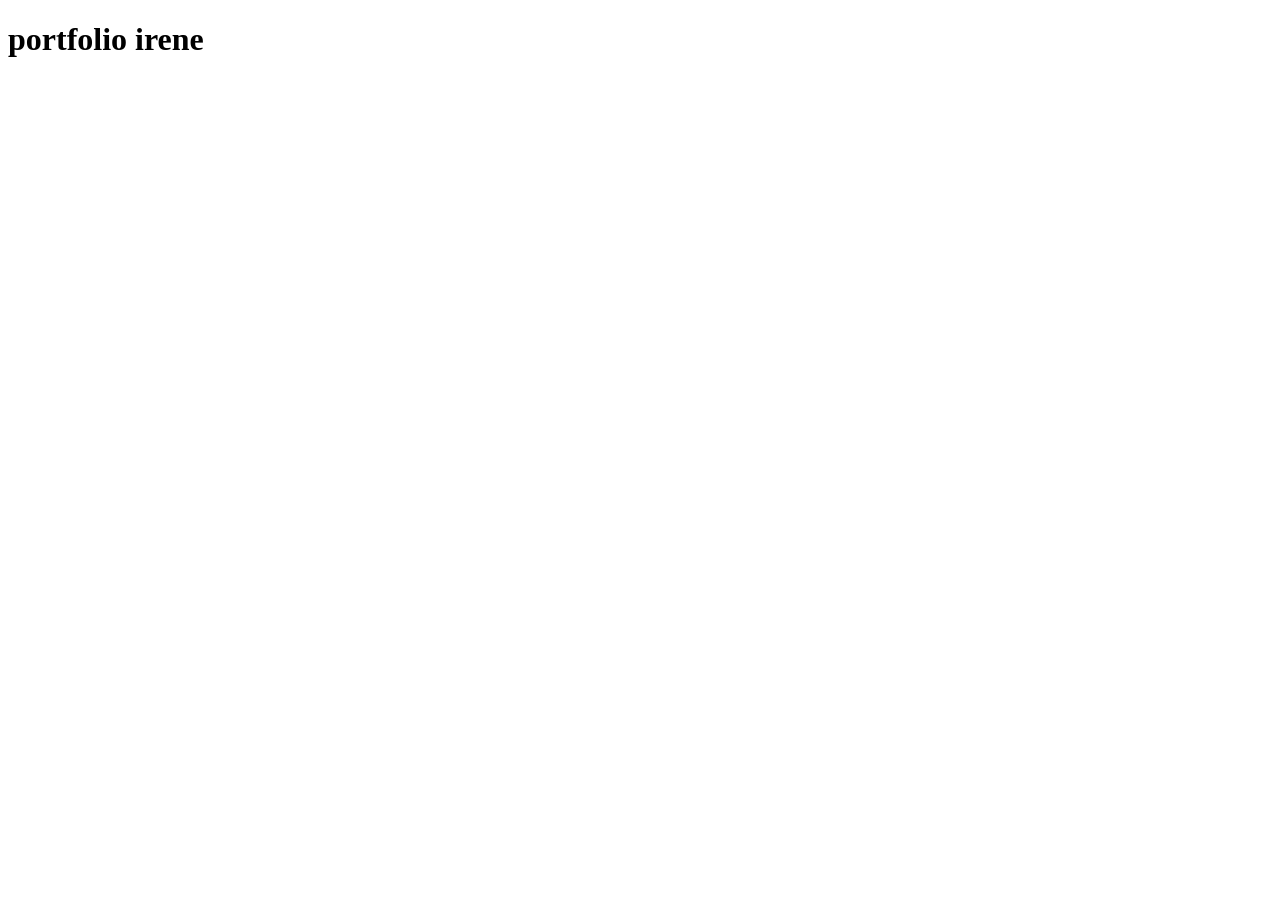
==== commit 8c83f671: "basico" ====
--- a/portfolio/index.html
+++ b/portfolio/index.html
@@ -1,92 +1,17 @@
+
 <!DOCTYPE html>
 <html lang="en">
 <head>
+    <meta charset="UTF-8">
+    <meta name="viewport" content="width=device-width, initial-scale=1.0">
+    <title>PORTFOLIO</title>
 
     
-    <meta http-equiv="Content-Type" content="text/html; charset=utf-8">
-    <meta http-equiv="X-UA-Compatible" content="IE=edge">
 
-    <title>Irene portfolio</title>
-
-    <meta name="description" content="">
-    <meta name="author" content="">
-    <meta name="keywords" content="">
-
-   
-    <meta name="viewport" content="width=device-width, minimum-scale=1.0">
-    <meta name="apple-mobile-web-app-capable" content="yes">
-
-    <!-- Fonts -->
-    <link href="https://fonts.googleapis.com/css?family=Open+Sans:300,400,600,700|Varela" rel="stylesheet">
-
-    <!-- Favicon
-    ================================================== -->
-    <link rel="apple-touch-icon" sizes="144x144" href="assets/img/apple-touch-icon.png">
-    <link rel="icon" type="image/png" sizes="32x32" href="assets/img/favicon-32x32.png">
-    <link rel="icon" type="image/png" sizes="16x16" href="assets/img/favicon-16x16.png">
-    <link rel="icon" sizes="16x16" href="assets/img/favicon.ico">
-    <link rel="manifest" href="assets/img/manifest.json">
-    <link rel="mask-icon" href="assets/img/safari-pinned-tab.svg" color="#5bbad5">
-    <meta name="theme-color" content="#ffffff">
-
-    <!-- Stylesheets
-    ================================================== -->
-    <!-- Bootstrap core CSS -->
-    <link href="https://stackpath.bootstrapcdn.com/bootstrap/4.5.2/css/bootstrap.min.css" rel="stylesheet">
-    <link rel="stylesheet" href="assets/css/bootstrap.min.css" />
-
-    <!-- Font Awesome core CSS -->
-    <link rel="stylesheet" href="assets/css/font-awesome.min.css" />
-    
-    <!-- Custom CSS -->
-    <link rel="stylesheet" href="assets/css/style.css">
-
-    <!-- HTML5 shim and Respond.js IE8 support of HTML5 elements and media queries -->
-    <!--[if lt IE 9]>
-    <script src="https://oss.maxcdn.com/libs/html5shiv/3.7.0/html5shiv.js"></script>
-    <script src="https://oss.maxcdn.com/libs/respond.js/1.4.2/respond.min.js"></script>
-    <![endif]-->
 
 </head>
 <body>
+<h1> portfolio irene</h1>
 
-    <!-- Hero Section, Background Image change in css -->
-    <div id="top" class="hero background-overlay">
-    
-        <!-- Name & Description -->
-        <div class="hero-content">
-            <h1>Irene Onsurbe</h1>
-            <p class="hero-job"><span>multimedia engineer</span></p>
-            <p class="hero-job-desc">Creative &amp; Passionate </p>
-
-        </div><!-- /.hero-content -->
-
-        <div class="hero-arrow page-scroll home-arrow-down">
-            <a class="" href="#intro"><i class="fa fa-angle-double-down" aria-hidden="true"></i></a>
-        </div><!-- /.hero-arrow -->
-
-    </div><!-- /.hero -->
-    <!-- End Hero -->
-
-    <!-- Header -->
-    <header id="masthead" class="site-header">
-        <nav id="primary-navigation" class="site-navigation" data-spy="affix">
-            <div class="container">
-                <div class="navbar-header page-scroll">
-
-                    <button type="button" class="navbar-toggle collapsed" data-toggle="collapse" data-target="#portfolio-perfect-collapse" aria-expanded="false" >
-                        <span class="icon-bar"></span>
-                        <span class="icon-bar"></span>
-                        <span class="icon-bar"></span>
-                    </button>
-                    
-                    <!-- Name -->
-                    <div class="page-scroll site-logo">
-                        <a href="#top">John</a>
-                    </div>
-                </div>
-            </div>
-        </nav>
-    </header>
     </body>
 </html>
